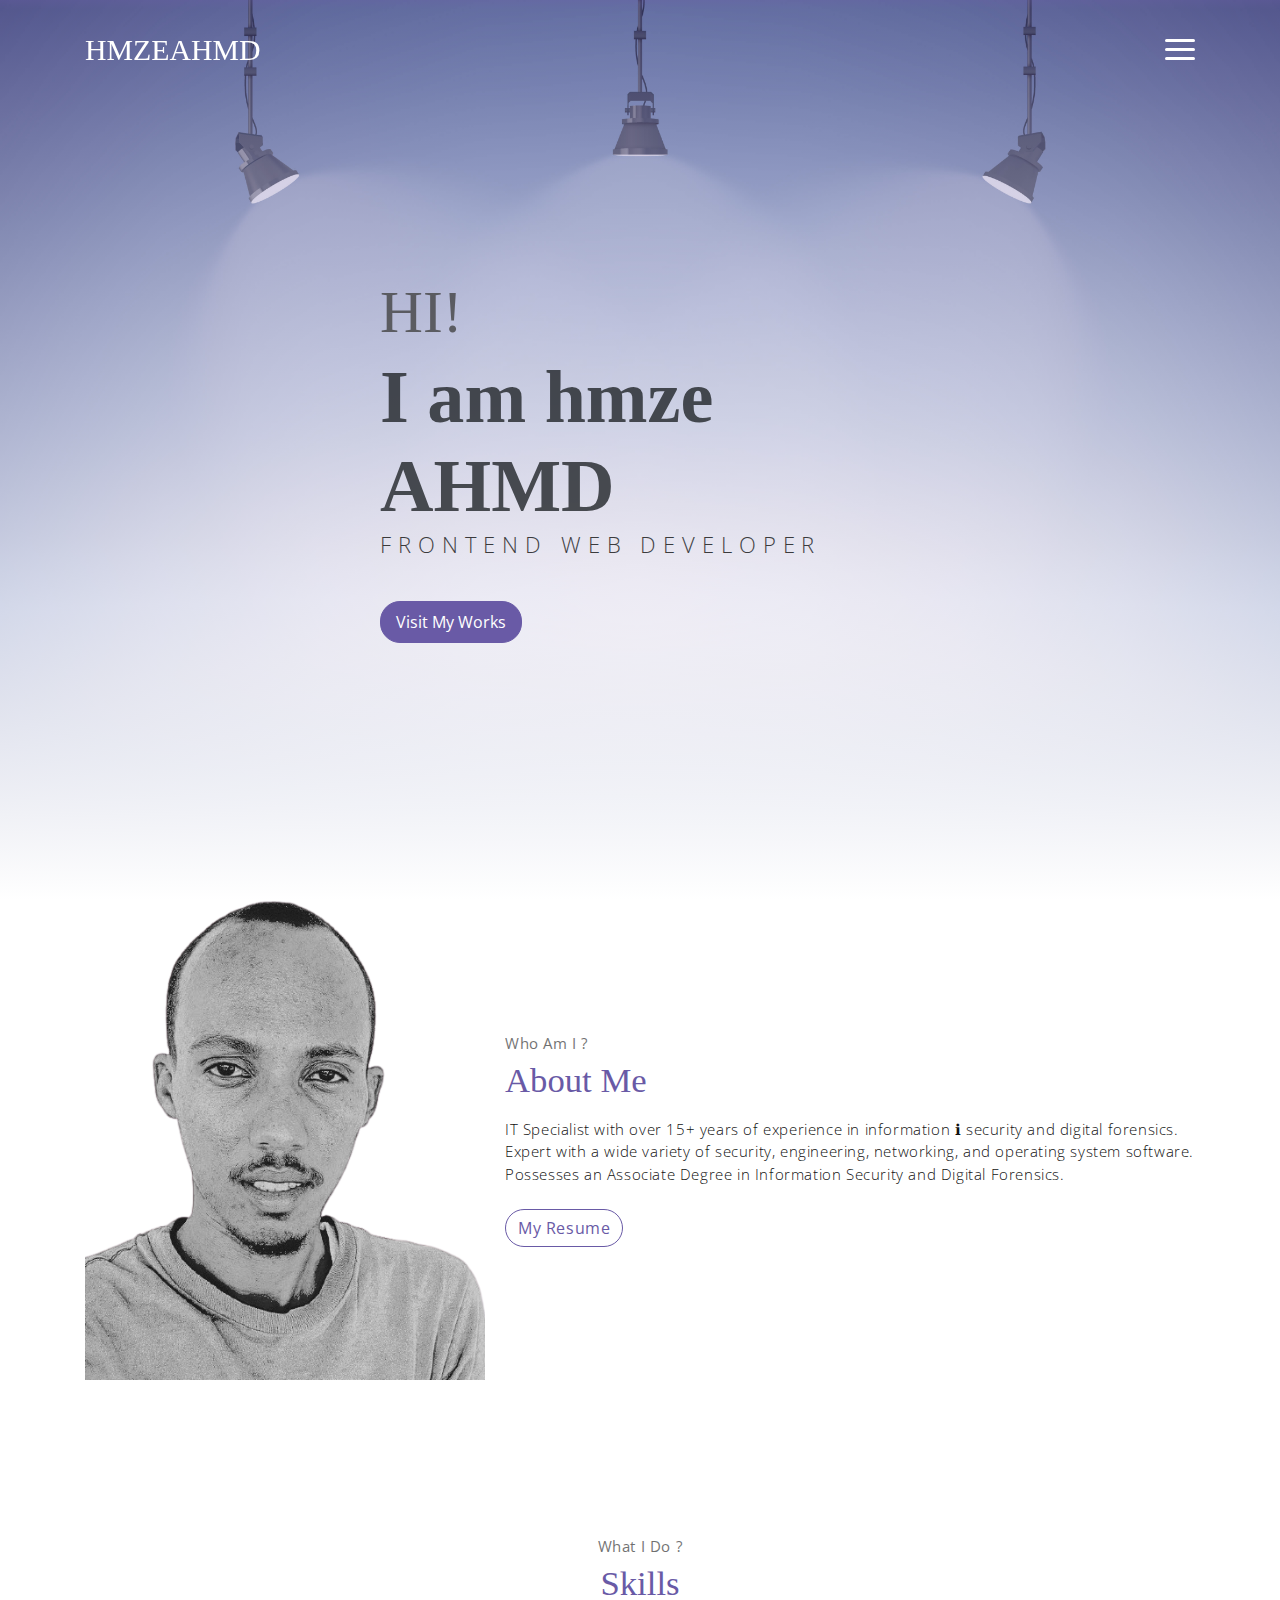
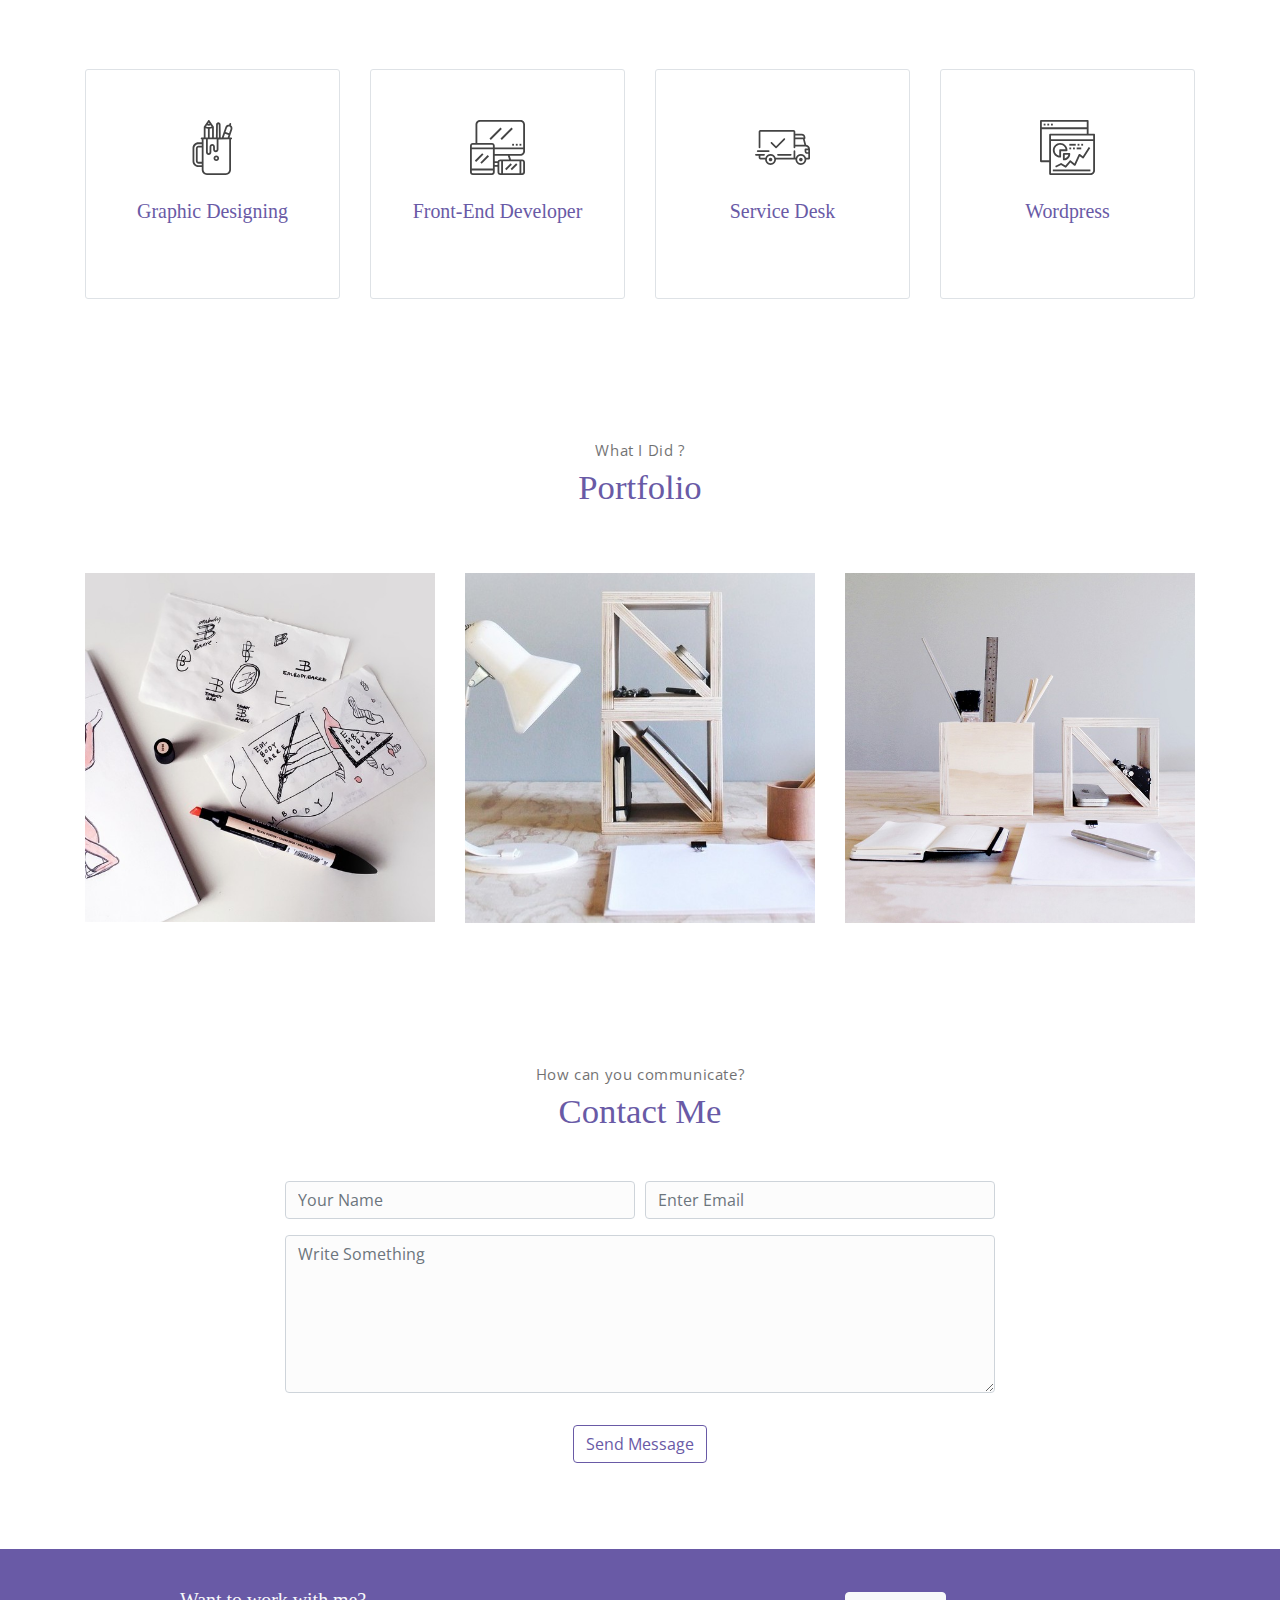
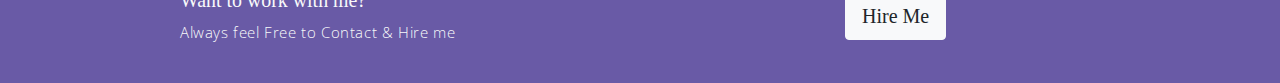
==== index.html @ 0c8bb78c "First Uplooad My Blog" ====
<!DOCTYPE html>
<html lang="en">
<head>
	<meta charset="utf-8">
    <meta name="viewport" content="width=device-width, initial-scale=1, shrink-to-fit=no">
    <meta name="description" content="Start your development with Meyawo landing page.">
    <meta name="author" content="Devcrud">
    <title>hmzeahmd | Landing Page</title>
    <!-- font icons -->
    <link rel="stylesheet" href="assets/vendors/themify-icons/css/themify-icons.css">
    <!-- Bootstrap + Meyawo main styles -->
	<link rel="stylesheet" href="assets/css/meyawo.css">
</head>
<body data-spy="scroll" data-target=".navbar" data-offset="40" id="home">  
   <!-- Page Navbar -->
   <nav class="custom-navbar" data-spy="affix" data-offset-top="20">
    <div class="container">
        <a class="logo" href="#">HMZEAHMD
        </a>         
        <ul class="nav">
            <li class="item">
                <a class="link" href="#home">Home</a>
            </li>
            <li class="item">
                <a class="link" href="#about">About</a>
            </li>
            <li class="item">
                <a class="link" href="#portfolio">Portfolio</a>
            </li>
            <li class="item">
                <a class="link" href="#contact">Contact</a>
            </li>
            <!-- li class="item ml-md-3">
                <a href="#" class="btn btn-primary"></a>
            </li -->
        </ul>
        <a href="javascript:void(0)" id="nav-toggle" class="hamburger hamburger--elastic">
            <div class="hamburger-box">
              <div class="hamburger-inner"></div>
            </div>
        </a>
    </div>          
</nav><!-- End of Page Navbar -->

<!-- page header -->
<header id="home" class="header">
    <div class="overlay"></div>
    <div class="header-content container">
        <h1 class="header-title">
            <span class="up">HI!</span>
            <span class="down">I am hmze AHMD</span>
        </h1>
        <p class="header-subtitle">FRONTEND WEB DEVELOPER</p>            

        <button class="btn btn-primary">Visit My Works</button>
    </div>              
</header><!-- end of page header -->

<!-- about section -->
<section class="section pt-0" id="about">
    <!-- container -->
    <div class="container text-center">
        <!-- about wrapper -->
        <div class="about">
            <div class="about-img-holder">
                <img src="assets/imgs/hmze.png" class="about-img" alt="Download free bootstrap 4 landing page, free boootstrap 4 templates, Download free bootstrap 4.1 landing page, free boootstrap 4.1.1 templates, meyawo Landing page">
            </div>
            <div class="about-caption">
                <p class="section-subtitle">Who Am I ?</p>
                <h2 class="section-title mb-3">About Me</h2>
                <p text-align="center">
                    IT Specialist with over 15+ years of experience in information ℹ security and digital forensics. Expert with a wide variety of security, engineering, networking, and operating system software. Possesses an Associate Degree in Information Security and Digital Forensics. 
                    <br>      
                    <a class="btn-rounded btn btn-outline-primary mt-4" href="https://drive.google.com/file/d/1-2FJT_3uY4XNGzFz_oWWLay8zBXCX4xR/view" download="proposed_file_name">My Resume</a>


                </div>              
        </div><!-- end of about wrapper -->
    </div><!-- end of container -->
</section> <!-- end of about section -->

<!-- service section -->
<section class="section" id="Skills">
    <div class="container text-center">
        <p class="section-subtitle">What I Do ?</p>
        <h6 class="section-title mb-6">Skills</h6>
        <!-- row -->
        <div class="row">
            <div class="col-md-6 col-lg-3">
                <div class="service-card">
                    <div class="body">
                        <img src="assets/imgs/pencil-case.svg" alt="Download free bootstrap 4 landing page, free boootstrap 4 templates, Download free bootstrap 4.1 landing page, free boootstrap 4.1.1 templates, meyawo Landing page" class="icon">
                        <h6 class="title">Graphic Designing</h6>
                        <p class="subtitle">It is our design that we have embellished in the best way to show the community our products.</p>
                    </div>
                </div>
            </div>
            <div class="col-md-6 col-lg-3">
                <div class="service-card">
                    <div class="body">
                        <img src="assets/imgs/responsive.svg" alt="Download free bootstrap 4 landing page, free boootstrap 4 templates, Download free bootstrap 4.1 landing page, free boootstrap 4.1.1 templates, meyawo Landing page" class="icon">
                        <h6 class="title">Front-End Developer</h6>
                        <p class="subtitle">Is responsible for using frontpage of web of internet to code user-side applications, including visual elements.</p>
                    </div>
                </div>
            </div>
            
            <div class="col-md-6 col-lg-3">
                <div class="service-card">
                    <div class="body">
                        <img src="assets/imgs/shipped.svg" alt="Download free bootstrap 4 landing page, free boootstrap 4 templates, Download free bootstrap 4.1 landing page, free boootstrap 4.1.1 templates, meyawo Landing page" class="icon">
                        <h6 class="title">Service Desk</h6>
                        <p class="subtitle">Is responsible for using frontpage of web of internet to code user-side applications, including visual elements.</p>
                     </div>
                </div>
            </div>

            <div class="col-md-6 col-lg-3">
                <div class="service-card">
                    <div class="body">
                        
                        <img src="assets/imgs/analytics.svg" alt="Download free bootstrap 4 landing page, free boootstrap 4 templates, Download free bootstrap 4.1 landing page, free boootstrap 4.1.1 templates, meyawo Landing page" class="icon">
                        <h6 class="title">Wordpress</h6>
                        <p class="subtitle">WordPress is a content management system (CMS) that allows you to host and build websites.</p>
                    </div>
                </div>
            </div>
        </div><!-- end of row -->
    </div>
</section><!-- end of service section -->

<!-- portfolio section -->
<section class="section" id="portfolio">
    <div class="container text-center">
        <p class="section-subtitle">What I Did ?</p>
        <h6 class="section-title mb-6">Portfolio</h6>
        <!-- row -->
        <div class="row">
            <div class="col-md-4">
                <a href="#" class="portfolio-card">
                    <img src="assets/imgs/folio-1.jpg" class="portfolio-card-img" alt="Download free bootstrap 4 landing page, free boootstrap 4 templates, Download free bootstrap 4.1 landing page, free boootstrap 4.1.1 templates, meyawo Landing page">    
                    <span class="portfolio-card-overlay">
                        <span class="portfolio-card-caption">
                            <h4>Mobile development</h5>
                            <p class="font-weight-normal">Category: Web Templates</p>
                        </span>                         
                    </span>                     
                </a>
            </div>
            <div class="col-md-4">
                <a href="#" class="portfolio-card">
                    <img class="portfolio-card-img" src="assets/imgs/folio-2.jpg" class="img-responsive rounded" alt="Download free bootstrap 4 landing page, free boootstrap 4 templates, Download free bootstrap 4.1 landing page, free boootstrap 4.1.1 templates, meyawo Landing page">
                    <span class="portfolio-card-overlay">
                        <span class="portfolio-card-caption">
                            <h4>Web development</h5>
                            <p class="font-weight-normal">Category: Web Templates</p>
                        </span>                         
                    </span>                         
                </a>
            </div>
            <div class="col-md-4">
                <a href="#" class="portfolio-card">
                    <img class="portfolio-card-img" src="assets/imgs/folio-3.jpg" class="img-responsive rounded" alt="Download free bootstrap 4 landing page, free boootstrap 4 templates, Download free bootstrap 4.1 landing page, free boootstrap 4.1.1 templates, meyawo Landing page">    
                    <span class="portfolio-card-overlay">
                        <span class="portfolio-card-caption">
                            <h4>Enterprise Solution</h5>
                            <p class="font-weight-normal">Category: Web Templates</p>
                        </span>                         
                    </span>                     
                </a>
            </div>
        </div><!-- end of row -->
        
    </div><!-- end of container -->
    
</section> 

<!-- end of portfolio section -->



<!-- testimonial section 
<section class="section" id="testmonial">
    <div class="container text-center">
        <p class="section-subtitle">What Think Client About Me ?</p>
        <h6 class="section-title mb-6">Testmonial</h6>

            row 
        <div class="row">
            <div class="col-md-6">
                <div class="testimonial-card">
                    <div class="testimonial-card-img-holder">
                        <img src="assets/imgs/avatar2.jpg" class="testimonial-card-img" alt="Download free bootstrap 4 landing page, free boootstrap 4 templates, Download free bootstrap 4.1 landing page, free boootstrap 4.1.1 templates, meyawo Landing page">                           
                    </div>
                    <div class="testimonial-card-body">
                        <p class="testimonial-card-subtitle"></p>
                        <h6 class="testimonial-card-title">Moustaphe A. Hjidhe</h6>
                    </div>
                </div>
            </div>
            <div class="col-md-6">
                <div class="testimonial-card">
                    <div class="testimonial-card-img-holder">
                        <img src="assets/imgs/avatar3.jpg" class="testimonial-card-img" alt="Download free bootstrap 4 landing page, free boootstrap 4 templates, Download free bootstrap 4.1 landing page, free boootstrap 4.1.1 templates, meyawo Landing page">                        
                    </div>
                    <div class="testimonial-card-body">
                        <p class="testimonial-card-subtitle"></p>
                        <h6 class="testimonial-card-title">Visitor User</h6>
                    </div>
                </div>
            </div>
        </div>
    </div>      end of container -->


    
</section> <!-- end of testimonial section -->

<!-- blog section 
<section class="section" id="blog">
         container 
    <div class="container text-center">
        <p class="section-subtitle">Recent Posts?</p>
        <h6 class="section-title mb-6">Blog</h6>
            blog-wrapper 
        <div class="blog-card">
            <div class="blog-card-header">
                <img src="assets/imgs/img-1.jpg" class="blog-card-img" alt="Download free bootstrap 4 landing page, free boootstrap 4 templates, Download free bootstrap 4.1 landing page, free boootstrap 4.1.1 templates, meyawo Landing page">
            </div>
            <div class="blog-card-body">
                <h5 class="blog-card-title">Consectetur adipisicing elit</h6>

                <p class="blog-card-caption">
                    <a href="#">By: Admin</a>
                    <a href="#"><i class="ti-heart text-danger"></i> 234</a>
                    <a href="#"><i class="ti-comment"></i> 123</a>
                </p>
                <p>Lorem ipsum dolor sit amet, consectetur adipisicing elit. Amet nesciunt qui sit velit delectus voluptates, repellat ipsum culpa id deleniti. Rerum debitis facilis accusantium neque numquam mollitia modi quasi distinctio.</p>

                <p><b>Necessitatibus nihil impedit! Ex nisi eveniet, dolor aliquid consequuntur repudiandae.</b></p>
                <p>Magnam in repellat enim harum omnis aperiam! Explicabo illo, commodi, dolor blanditiis cupiditate harum nisi vero accusamus laudantium voluptatibus dolores quae obcaecati.</p>

                <a href="#" class="blog-card-link">Read more <i class="ti-angle-double-right"></i></a>
            </div>
        </div>
        
        end of blog wrapper -->

        <!-- blog-wrapper
        <div class="blog-card">
            <div class="blog-card-header">
                <img src="assets/imgs/img-2.jpg" class="blog-card-img" alt="Download free bootstrap 4 landing page, free boootstrap 4 templates, Download free bootstrap 4.1 landing page, free boootstrap 4.1.1 templates, meyawo Landing page">
            </div>
            <div class="blog-card-body">
                <h5 class="blog-card-title">Explicabo illo</h6>

                <p class="blog-card-caption">
                    <a href="#">By: Admin</a>
                    <a href="#"><i class="ti-heart text-danger"></i> 456</a>
                    <a href="#"><i class="ti-comment"></i> 264</a>
                </p>
                
                <p>Lorem ipsum dolor sit amet, consectetur adipisicing elit. Impedit excepturi laborum enim, vitae ipsam atque eum, ad iusto consequuntur voluptas, esse doloribus. Perferendis porro quisquam vitae exercitationem aliquid, minus eos laborum repudiandae, cumque debitis iusto omnis praesentium? Laborum placeat sit adipisci illum tempore maxime, esse qui quae? Molestias excepturi corporis similique doloribus. Esse vitae earum architecto nulla non dolores illum at perspiciatis quod, et deleniti cupiditate reiciendis harum facere, delectus eum commodi soluta distinctio sit repudiandae possimus sunt. Ipsum, rem.</p>

                <a href="#" class="blog-card-link">Read more <i class="ti-angle-double-right"></i></a>
            </div>
        </div> 
        
        end of blog wrapper -->

    </div>  <!-- end of container -->
</section>  <!-- end of blog section -->

<!-- contact section -->
<section class="section" id="contact">
    <div class="container text-center">
        <p class="section-subtitle">How can you communicate?</p>
        <h6 class="section-title mb-5">Contact Me</h6>
        <!-- contact form -->
        <form action="" class="contact-form col-md-10 col-lg-8 m-auto">
            <div class="form-row">
                <div class="form-group col-sm-6">
                    <input type="text" size="50" class="form-control" placeholder="Your Name" required>                 
                </div>
                <div class="form-group col-sm-6">
                    <input type="email" class="form-control" placeholder="Enter Email"requried>                 
                </div>
                <div class="form-group col-sm-12">
                    <textarea name="comment" id="comment" rows="6"   class="form-control" placeholder="Write Something"></textarea>
                </div>
                <div class="form-group col-sm-12 mt-3">
                    <input type="submit" value="Send Message" class="btn btn-outline-primary rounded">                  
                </div>
            </div>  
        </form><!-- end of contact form -->
    </div>  <!-- end of container -->
</section>  <!-- end of contact section -->

<!-- section -->
<section class="section-sm bg-primary">
    <!-- container -->
    <div class="container text-center text-sm-left">
        <!-- row -->
        <div class="row align-items-center">
            <div class="col-sm offset-md-1 mb-4 mb-md-0">
                <h6 class="title text-light">Want to work with me?</h6>
                <p class="m-0 text-light">Always feel Free to Contact & Hire me</p>
            </div>
            <div class="col-sm offset-sm-2 offset-md-3">
                <button class="btn btn-lg my-font btn-light rounded">Hire Me</button>
            </div>
        </div> <!-- end of row -->
    </div> <!-- end of container -->
</section> <!-- end of section -->

<!-- footer 
<div class="container">
    <footer class="footer">       
        <p class="mb-0">Copyright <script>document.write(new Date().getFullYear())</script> &copy; <a href="http://www.devcrud.com">CodeAche</a></p>
        <div class="social-links text-right m-auto ml-sm-auto">
            <a href="javascript:void(0)" class="link"><i class="ti-facebook"></i></a>
            <a href="javascript:void(0)" class="link"><i class="ti-twitter-alt"></i></a>
            <a href="javascript:void(0)" class="link"><i class="ti-google"></i></a>
            <a href="javascript:void(0)" class="link"><i class="ti-pinterest-alt"></i></a>
            <a href="javascript:void(0)" class="link"><i class="ti-instagram"></i></a>
            <a href="javascript:void(0)" class="link"><i class="ti-rss"></i></a>
        </div>
    </footer>
</div>
         end of page footer -->

<!-- core  -->
<script src="assets/vendors/jquery/jquery-3.4.1.js"></script>
<script src="assets/vendors/bootstrap/bootstrap.bundle.js"></script>

<!-- bootstrap 3 affix -->
<script src="assets/vendors/bootstrap/bootstrap.affix.js"></script>

<!-- Meyawo js -->
<script src="assets/js/meyawo.js"></script>

</body>
</html>
---- assets/vendors/themify-icons/css/themify-icons.css ----
@font-face {
	font-family: 'themify';
	src:url("../fonts/themify.eot?-fvbane");
	src:url("../fonts/themify.eot?#iefix-fvbane") format("embedded-opentype"),
		url("../fonts/themify.woff?-fvbane") format("woff"),
		url("../fonts/themify.ttf?-fvbane") format("truetype"),
		url("../fonts/themify.svg?-fvbane#themify") format("svg");
	font-weight: normal;
	font-style: normal;
}

[class^="ti-"], [class*=" ti-"] {
	font-family: 'themify';
	speak: none;
	font-style: normal;
	font-weight: normal;
	font-variant: normal;
	text-transform: none;
	line-height: 1;

	/* Better Font Rendering =========== */
	-webkit-font-smoothing: antialiased;
	-moz-osx-font-smoothing: grayscale;
}

.ti-wand:before {
	content: "\e600";
}
.ti-volume:before {
	content: "\e601";
}
.ti-user:before {
	content: "\e602";
}
.ti-unlock:before {
	content: "\e603";
}
.ti-unlink:before {
	content: "\e604";
}
.ti-trash:before {
	content: "\e605";
}
.ti-thought:before {
	content: "\e606";
}
.ti-target:before {
	content: "\e607";
}
.ti-tag:before {
	content: "\e608";
}
.ti-tablet:before {
	content: "\e609";
}
.ti-star:before {
	content: "\e60a";
}
.ti-spray:before {
	content: "\e60b";
}
.ti-signal:before {
	content: "\e60c";
}
.ti-shopping-cart:before {
	content: "\e60d";
}
.ti-shopping-cart-full:before {
	content: "\e60e";
}
.ti-settings:before {
	content: "\e60f";
}
.ti-search:before {
	content: "\e610";
}
.ti-zoom-in:before {
	content: "\e611";
}
.ti-zoom-out:before {
	content: "\e612";
}
.ti-cut:before {
	content: "\e613";
}
.ti-ruler:before {
	content: "\e614";
}
.ti-ruler-pencil:before {
	content: "\e615";
}
.ti-ruler-alt:before {
	content: "\e616";
}
.ti-bookmark:before {
	content: "\e617";
}
.ti-bookmark-alt:before {
	content: "\e618";
}
.ti-reload:before {
	content: "\e619";
}
.ti-plus:before {
	content: "\e61a";
}
.ti-pin:before {
	content: "\e61b";
}
.ti-pencil:before {
	content: "\e61c";
}
.ti-pencil-alt:before {
	content: "\e61d";
}
.ti-paint-roller:before {
	content: "\e61e";
}
.ti-paint-bucket:before {
	content: "\e61f";
}
.ti-na:before {
	content: "\e620";
}
.ti-mobile:before {
	content: "\e621";
}
.ti-minus:before {
	content: "\e622";
}
.ti-medall:before {
	content: "\e623";
}
.ti-medall-alt:before {
	content: "\e624";
}
.ti-marker:before {
	content: "\e625";
}
.ti-marker-alt:before {
	content: "\e626";
}
.ti-arrow-up:before {
	content: "\e627";
}
.ti-arrow-right:before {
	content: "\e628";
}
.ti-arrow-left:before {
	content: "\e629";
}
.ti-arrow-down:before {
	content: "\e62a";
}
.ti-lock:before {
	content: "\e62b";
}
.ti-location-arrow:before {
	content: "\e62c";
}
.ti-link:before {
	content: "\e62d";
}
.ti-layout:before {
	content: "\e62e";
}
.ti-layers:before {
	content: "\e62f";
}
.ti-layers-alt:before {
	content: "\e630";
}
.ti-key:before {
	content: "\e631";
}
.ti-import:before {
	content: "\e632";
}
.ti-image:before {
	content: "\e633";
}
.ti-heart:before {
	content: "\e634";
}
.ti-heart-broken:before {
	content: "\e635";
}
.ti-hand-stop:before {
	content: "\e636";
}
.ti-hand-open:before {
	content: "\e637";
}
.ti-hand-drag:before {
	content: "\e638";
}
.ti-folder:before {
	content: "\e639";
}
.ti-flag:before {
	content: "\e63a";
}
.ti-flag-alt:before {
	content: "\e63b";
}
.ti-flag-alt-2:before {
	content: "\e63c";
}
.ti-eye:before {
	content: "\e63d";
}
.ti-export:before {
	content: "\e63e";
}
.ti-exchange-vertical:before {
	content: "\e63f";
}
.ti-desktop:before {
	content: "\e640";
}
.ti-cup:before {
	content: "\e641";
}
.ti-crown:before {
	content: "\e642";
}
.ti-comments:before {
	content: "\e643";
}
.ti-comment:before {
	content: "\e644";
}
.ti-comment-alt:before {
	content: "\e645";
}
.ti-close:before {
	content: "\e646";
}
.ti-clip:before {
	content: "\e647";
}
.ti-angle-up:before {
	content: "\e648";
}
.ti-angle-right:before {
	content: "\e649";
}
.ti-angle-left:before {
	content: "\e64a";
}
.ti-angle-down:before {
	content: "\e64b";
}
.ti-check:before {
	content: "\e64c";
}
.ti-check-box:before {
	content: "\e64d";
}
.ti-camera:before {
	content: "\e64e";
}
.ti-announcement:before {
	content: "\e64f";
}
.ti-brush:before {
	content: "\e650";
}
.ti-briefcase:before {
	content: "\e651";
}
.ti-bolt:before {
	content: "\e652";
}
.ti-bolt-alt:before {
	content: "\e653";
}
.ti-blackboard:before {
	content: "\e654";
}
.ti-bag:before {
	content: "\e655";
}
.ti-move:before {
	content: "\e656";
}
.ti-arrows-vertical:before {
	content: "\e657";
}
.ti-arrows-horizontal:before {
	content: "\e658";
}
.ti-fullscreen:before {
	content: "\e659";
}
.ti-arrow-top-right:before {
	content: "\e65a";
}
.ti-arrow-top-left:before {
	content: "\e65b";
}
.ti-arrow-circle-up:before {
	content: "\e65c";
}
.ti-arrow-circle-right:before {
	content: "\e65d";
}
.ti-arrow-circle-left:before {
	content: "\e65e";
}
.ti-arrow-circle-down:before {
	content: "\e65f";
}
.ti-angle-double-up:before {
	content: "\e660";
}
.ti-angle-double-right:before {
	content: "\e661";
}
.ti-angle-double-left:before {
	content: "\e662";
}
.ti-angle-double-down:before {
	content: "\e663";
}
.ti-zip:before {
	content: "\e664";
}
.ti-world:before {
	content: "\e665";
}
.ti-wheelchair:before {
	content: "\e666";
}
.ti-view-list:before {
	content: "\e667";
}
.ti-view-list-alt:before {
	content: "\e668";
}
.ti-view-grid:before {
	content: "\e669";
}
.ti-uppercase:before {
	content: "\e66a";
}
.ti-upload:before {
	content: "\e66b";
}
.ti-underline:before {
	content: "\e66c";
}
.ti-truck:before {
	content: "\e66d";
}
.ti-timer:before {
	content: "\e66e";
}
.ti-ticket:before {
	content: "\e66f";
}
.ti-thumb-up:before {
	content: "\e670";
}
.ti-thumb-down:before {
	content: "\e671";
}
.ti-text:before {
	content: "\e672";
}
.ti-stats-up:before {
	content: "\e673";
}
.ti-stats-down:before {
	content: "\e674";
}
.ti-split-v:before {
	content: "\e675";
}
.ti-split-h:before {
	content: "\e676";
}
.ti-smallcap:before {
	content: "\e677";
}
.ti-shine:before {
	content: "\e678";
}
.ti-shift-right:before {
	content: "\e679";
}
.ti-shift-left:before {
	content: "\e67a";
}
.ti-shield:before {
	content: "\e67b";
}
.ti-notepad:before {
	content: "\e67c";
}
.ti-server:before {
	content: "\e67d";
}
.ti-quote-right:before {
	content: "\e67e";
}
.ti-quote-left:before {
	content: "\e67f";
}
.ti-pulse:before {
	content: "\e680";
}
.ti-printer:before {
	content: "\e681";
}
.ti-power-off:before {
	content: "\e682";
}
.ti-plug:before {
	content: "\e683";
}
.ti-pie-chart:before {
	content: "\e684";
}
.ti-paragraph:before {
	content: "\e685";
}
.ti-panel:before {
	content: "\e686";
}
.ti-package:before {
	content: "\e687";
}
.ti-music:before {
	content: "\e688";
}
.ti-music-alt:before {
	content: "\e689";
}
.ti-mouse:before {
	content: "\e68a";
}
.ti-mouse-alt:before {
	content: "\e68b";
}
.ti-money:before {
	content: "\e68c";
}
.ti-microphone:before {
	content: "\e68d";
}
.ti-menu:before {
	content: "\e68e";
}
.ti-menu-alt:before {
	content: "\e68f";
}
.ti-map:before {
	content: "\e690";
}
.ti-map-alt:before {
	content: "\e691";
}
.ti-loop:before {
	content: "\e692";
}
.ti-location-pin:before {
	content: "\e693";
}
.ti-list:before {
	content: "\e694";
}
.ti-light-bulb:before {
	content: "\e695";
}
.ti-Italic:before {
	content: "\e696";
}
.ti-info:before {
	content: "\e697";
}
.ti-infinite:before {
	content: "\e698";
}
.ti-id-badge:before {
	content: "\e699";
}
.ti-hummer:before {
	content: "\e69a";
}
.ti-home:before {
	content: "\e69b";
}
.ti-help:before {
	content: "\e69c";
}
.ti-headphone:before {
	content: "\e69d";
}
.ti-harddrives:before {
	content: "\e69e";
}
.ti-harddrive:before {
	content: "\e69f";
}
.ti-gift:before {
	content: "\e6a0";
}
.ti-game:before {
	content: "\e6a1";
}
.ti-filter:before {
	content: "\e6a2";
}
.ti-files:before {
	content: "\e6a3";
}
.ti-file:before {
	content: "\e6a4";
}
.ti-eraser:before {
	content: "\e6a5";
}
.ti-envelope:before {
	content: "\e6a6";
}
.ti-download:before {
	content: "\e6a7";
}
.ti-direction:before {
	content: "\e6a8";
}
.ti-direction-alt:before {
	content: "\e6a9";
}
.ti-dashboard:before {
	content: "\e6aa";
}
.ti-control-stop:before {
	content: "\e6ab";
}
.ti-control-shuffle:before {
	content: "\e6ac";
}
.ti-control-play:before {
	content: "\e6ad";
}
.ti-control-pause:before {
	content: "\e6ae";
}
.ti-control-forward:before {
	content: "\e6af";
}
.ti-control-backward:before {
	content: "\e6b0";
}
.ti-cloud:before {
	content: "\e6b1";
}
.ti-cloud-up:before {
	content: "\e6b2";
}
.ti-cloud-down:before {
	content: "\e6b3";
}
.ti-clipboard:before {
	content: "\e6b4";
}
.ti-car:before {
	content: "\e6b5";
}
.ti-calendar:before {
	content: "\e6b6";
}
.ti-book:before {
	content: "\e6b7";
}
.ti-bell:before {
	content: "\e6b8";
}
.ti-basketball:before {
	content: "\e6b9";
}
.ti-bar-chart:before {
	content: "\e6ba";
}
.ti-bar-chart-alt:before {
	content: "\e6bb";
}
.ti-back-right:before {
	content: "\e6bc";
}
.ti-back-left:before {
	content: "\e6bd";
}
.ti-arrows-corner:before {
	content: "\e6be";
}
.ti-archive:before {
	content: "\e6bf";
}
.ti-anchor:before {
	content: "\e6c0";
}
.ti-align-right:before {
	content: "\e6c1";
}
.ti-align-left:before {
	content: "\e6c2";
}
.ti-align-justify:before {
	content: "\e6c3";
}
.ti-align-center:before {
	content: "\e6c4";
}
.ti-alert:before {
	content: "\e6c5";
}
.ti-alarm-clock:before {
	content: "\e6c6";
}
.ti-agenda:before {
	content: "\e6c7";
}
.ti-write:before {
	content: "\e6c8";
}
.ti-window:before {
	content: "\e6c9";
}
.ti-widgetized:before {
	content: "\e6ca";
}
.ti-widget:before {
	content: "\e6cb";
}
.ti-widget-alt:before {
	content: "\e6cc";
}
.ti-wallet:before {
	content: "\e6cd";
}
.ti-video-clapper:before {
	content: "\e6ce";
}
.ti-video-camera:before {
	content: "\e6cf";
}
.ti-vector:before {
	content: "\e6d0";
}
.ti-themify-logo:before {
	content: "\e6d1";
}
.ti-themify-favicon:before {
	content: "\e6d2";
}
.ti-themify-favicon-alt:before {
	content: "\e6d3";
}
.ti-support:before {
	content: "\e6d4";
}
.ti-stamp:before {
	content: "\e6d5";
}
.ti-split-v-alt:before {
	content: "\e6d6";
}
.ti-slice:before {
	content: "\e6d7";
}
.ti-shortcode:before {
	content: "\e6d8";
}
.ti-shift-right-alt:before {
	content: "\e6d9";
}
.ti-shift-left-alt:before {
	content: "\e6da";
}
.ti-ruler-alt-2:before {
	content: "\e6db";
}
.ti-receipt:before {
	content: "\e6dc";
}
.ti-pin2:before {
	content: "\e6dd";
}
.ti-pin-alt:before {
	content: "\e6de";
}
.ti-pencil-alt2:before {
	content: "\e6df";
}
.ti-palette:before {
	content: "\e6e0";
}
.ti-more:before {
	content: "\e6e1";
}
.ti-more-alt:before {
	content: "\e6e2";
}
.ti-microphone-alt:before {
	content: "\e6e3";
}
.ti-magnet:before {
	content: "\e6e4";
}
.ti-line-double:before {
	content: "\e6e5";
}
.ti-line-dotted:before {
	content: "\e6e6";
}
.ti-line-dashed:before {
	content: "\e6e7";
}
.ti-layout-width-full:before {
	content: "\e6e8";
}
.ti-layout-width-default:before {
	content: "\e6e9";
}
.ti-layout-width-default-alt:before {
	content: "\e6ea";
}
.ti-layout-tab:before {
	content: "\e6eb";
}
.ti-layout-tab-window:before {
	content: "\e6ec";
}
.ti-layout-tab-v:before {
	content: "\e6ed";
}
.ti-layout-tab-min:before {
	content: "\e6ee";
}
.ti-layout-slider:before {
	content: "\e6ef";
}
.ti-layout-slider-alt:before {
	content: "\e6f0";
}
.ti-layout-sidebar-right:before {
	content: "\e6f1";
}
.ti-layout-sidebar-none:before {
	content: "\e6f2";
}
.ti-layout-sidebar-left:before {
	content: "\e6f3";
}
.ti-layout-placeholder:before {
	content: "\e6f4";
}
.ti-layout-menu:before {
	content: "\e6f5";
}
.ti-layout-menu-v:before {
	content: "\e6f6";
}
.ti-layout-menu-separated:before {
	content: "\e6f7";
}
.ti-layout-menu-full:before {
	content: "\e6f8";
}
.ti-layout-media-right-alt:before {
	content: "\e6f9";
}
.ti-layout-media-right:before {
	content: "\e6fa";
}
.ti-layout-media-overlay:before {
	content: "\e6fb";
}
.ti-layout-media-overlay-alt:before {
	content: "\e6fc";
}
.ti-layout-media-overlay-alt-2:before {
	content: "\e6fd";
}
.ti-layout-media-left-alt:before {
	content: "\e6fe";
}
.ti-layout-media-left:before {
	content: "\e6ff";
}
.ti-layout-media-center-alt:before {
	content: "\e700";
}
.ti-layout-media-center:before {
	content: "\e701";
}
.ti-layout-list-thumb:before {
	content: "\e702";
}
.ti-layout-list-thumb-alt:before {
	content: "\e703";
}
.ti-layout-list-post:before {
	content: "\e704";
}
.ti-layout-list-large-image:before {
	content: "\e705";
}
.ti-layout-line-solid:before {
	content: "\e706";
}
.ti-layout-grid4:before {
	content: "\e707";
}
.ti-layout-grid3:before {
	content: "\e708";
}
.ti-layout-grid2:before {
	content: "\e709";
}
.ti-layout-grid2-thumb:before {
	content: "\e70a";
}
.ti-layout-cta-right:before {
	content: "\e70b";
}
.ti-layout-cta-left:before {
	content: "\e70c";
}
.ti-layout-cta-center:before {
	content: "\e70d";
}
.ti-layout-cta-btn-right:before {
	content: "\e70e";
}
.ti-layout-cta-btn-left:before {
	content: "\e70f";
}
.ti-layout-column4:before {
	content: "\e710";
}
.ti-layout-column3:before {
	content: "\e711";
}
.ti-layout-column2:before {
	content: "\e712";
}
.ti-layout-accordion-separated:before {
	content: "\e713";
}
.ti-layout-accordion-merged:before {
	content: "\e714";
}
.ti-layout-accordion-list:before {
	content: "\e715";
}
.ti-ink-pen:before {
	content: "\e716";
}
.ti-info-alt:before {
	content: "\e717";
}
.ti-help-alt:before {
	content: "\e718";
}
.ti-headphone-alt:before {
	content: "\e719";
}
.ti-hand-point-up:before {
	content: "\e71a";
}
.ti-hand-point-right:before {
	content: "\e71b";
}
.ti-hand-point-left:before {
	content: "\e71c";
}
.ti-hand-point-down:before {
	content: "\e71d";
}
.ti-gallery:before {
	content: "\e71e";
}
.ti-face-smile:before {
	content: "\e71f";
}
.ti-face-sad:before {
	content: "\e720";
}
.ti-credit-card:before {
	content: "\e721";
}
.ti-control-skip-forward:before {
	content: "\e722";
}
.ti-control-skip-backward:before {
	content: "\e723";
}
.ti-control-record:before {
	content: "\e724";
}
.ti-control-eject:before {
	content: "\e725";
}
.ti-comments-smiley:before {
	content: "\e726";
}
.ti-brush-alt:before {
	content: "\e727";
}
.ti-youtube:before {
	content: "\e728";
}
.ti-vimeo:before {
	content: "\e729";
}
.ti-twitter:before {
	content: "\e72a";
}
.ti-time:before {
	content: "\e72b";
}
.ti-tumblr:before {
	content: "\e72c";
}
.ti-skype:before {
	content: "\e72d";
}
.ti-share:before {
	content: "\e72e";
}
.ti-share-alt:before {
	content: "\e72f";
}
.ti-rocket:before {
	content: "\e730";
}
.ti-pinterest:before {
	content: "\e731";
}
.ti-new-window:before {
	content: "\e732";
}
.ti-microsoft:before {
	content: "\e733";
}
.ti-list-ol:before {
	content: "\e734";
}
.ti-linkedin:before {
	content: "\e735";
}
.ti-layout-sidebar-2:before {
	content: "\e736";
}
.ti-layout-grid4-alt:before {
	content: "\e737";
}
.ti-layout-grid3-alt:before {
	content: "\e738";
}
.ti-layout-grid2-alt:before {
	content: "\e739";
}
.ti-layout-column4-alt:before {
	content: "\e73a";
}
.ti-layout-column3-alt:before {
	content: "\e73b";
}
.ti-layout-column2-alt:before {
	content: "\e73c";
}
.ti-instagram:before {
	content: "\e73d";
}
.ti-google:before {
	content: "\e73e";
}
.ti-github:before {
	content: "\e73f";
}
.ti-flickr:before {
	content: "\e740";
}
.ti-facebook:before {
	content: "\e741";
}
.ti-dropbox:before {
	content: "\e742";
}
.ti-dribbble:before {
	content: "\e743";
}
.ti-apple:before {
	content: "\e744";
}
.ti-android:before {
	content: "\e745";
}
.ti-save:before {
	content: "\e746";
}
.ti-save-alt:before {
	content: "\e747";
}
.ti-yahoo:before {
	content: "\e748";
}
.ti-wordpress:before {
	content: "\e749";
}
.ti-vimeo-alt:before {
	content: "\e74a";
}
.ti-twitter-alt:before {
	content: "\e74b";
}
.ti-tumblr-alt:before {
	content: "\e74c";
}
.ti-trello:before {
	content: "\e74d";
}
.ti-stack-overflow:before {
	content: "\e74e";
}
.ti-soundcloud:before {
	content: "\e74f";
}
.ti-sharethis:before {
	content: "\e750";
}
.ti-sharethis-alt:before {
	content: "\e751";
}
.ti-reddit:before {
	content: "\e752";
}
.ti-pinterest-alt:before {
	content: "\e753";
}
.ti-microsoft-alt:before {
	content: "\e754";
}
.ti-linux:before {
	content: "\e755";
}
.ti-jsfiddle:before {
	content: "\e756";
}
.ti-joomla:before {
	content: "\e757";
}
.ti-html5:before {
	content: "\e758";
}
.ti-flickr-alt:before {
	content: "\e759";
}
.ti-email:before {
	content: "\e75a";
}
.ti-drupal:before {
	content: "\e75b";
}
.ti-dropbox-alt:before {
	content: "\e75c";
}
.ti-css3:before {
	content: "\e75d";
}
.ti-rss:before {
	content: "\e75e";
}
.ti-rss-alt:before {
	content: "\e75f";
}
---- assets/css/meyawo.css ----
@charset "UTF-8";
/*!
=========================================================
* Meyawo Landing page
=========================================================

* Copyright: 2019 DevCRUD (https://devcrud.com)
* Licensed: (https://devcrud.com/licenses)
* Coded by www.devcrud.com

=========================================================

* The above copyright notice and this permission notice shall be included in all copies or substantial portions of the Software.
*/
@import url("https://fonts.googleapis.com/css?family=Baloo+Paaji|Open+Sans:300,300i,400,400i,600,600i,700,700i");
:root {
  --blue: #1e549f;
  --indigo: #695aa6;
  --purple: #6f42c1;
  --pink: #e83e8c;
  --red: #ec185d;
  --orange: #ff6d02;
  --yellow: #ffc107;
  --green: #1bb74f;
  --teal: #20c997;
  --cyan: #17a2b8;
  --white: #fff;
  --gray: #6c757d;
  --gray-dark: #393e46;
  --primary: #695aa6;
  --secondary: #393e46;
  --success: #1bb74f;
  --info: #17a2b8;
  --warning: #ff6d02;
  --danger: #ec185d;
  --light: #f8f9fa;
  --dark: #212529;
  --breakpoint-xs: 0;
  --breakpoint-sm: 576px;
  --breakpoint-md: 768px;
  --breakpoint-lg: 992px;
  --breakpoint-xl: 1200px;
  --font-family-sans-serif: "Open Sans", sans-serif;
  --font-family-monospace: SFMono-Regular, Menlo, Monaco, Consolas, "Liberation Mono", "Courier New", monospace;
}

*,
*::before,
*::after {
  box-sizing: border-box;
}

html {
  font-family: sans-serif;
  line-height: 1.15;
  -webkit-text-size-adjust: 100%;
  -webkit-tap-highlight-color: rgba(0, 0, 0, 0);
}

article, aside, figcaption, figure, footer, header, hgroup, main, nav, section {
  display: block;
}

body {
  margin: 0;
  font-family: "Open Sans", sans-serif;
  font-size: 1rem;
  font-weight: 400;
  line-height: 1.5;
  color: #212529;
  text-align: left;
  background-color: #fff;
}

[tabindex="-1"]:focus {
  outline: 0 !important;
}

hr {
  box-sizing: content-box;
  height: 0;
  overflow: visible;
}

h1, h2, h3, h4, h5, h6 {
  margin-top: 0;
  margin-bottom: 0.5rem;
}

p {
  margin-top: 0;
  margin-bottom: 1rem;
}

abbr[title],
abbr[data-original-title] {
  text-decoration: underline;
  -webkit-text-decoration: underline dotted;
          text-decoration: underline dotted;
  cursor: help;
  border-bottom: 0;
  -webkit-text-decoration-skip-ink: none;
          text-decoration-skip-ink: none;
}

address {
  margin-bottom: 1rem;
  font-style: normal;
  line-height: inherit;
}

ol,
ul,
dl {
  margin-top: 0;
  margin-bottom: 1rem;
}

ol ol,
ul ul,
ol ul,
ul ol {
  margin-bottom: 0;
}

dt {
  font-weight: 700;
}

dd {
  margin-bottom: .5rem;
  margin-left: 0;
}

blockquote {
  margin: 0 0 1rem;
}

b,
strong {
  font-weight: bolder;
}

small {
  font-size: 80%;
}

sub,
sup {
  position: relative;
  font-size: 75%;
  line-height: 0;
  vertical-align: baseline;
}

sub {
  bottom: -.25em;
}

sup {
  top: -.5em;
}

a {
  color: #695aa6;
  text-decoration: none;
  background-color: transparent;
}

a:hover {
  color: #493f75;
  text-decoration: none;
}

a:not([href]):not([tabindex]) {
  color: inherit;
  text-decoration: none;
}

a:not([href]):not([tabindex]):hover, a:not([href]):not([tabindex]):focus {
  color: inherit;
  text-decoration: none;
}

a:not([href]):not([tabindex]):focus {
  outline: 0;
}

pre,
code,
kbd,
samp {
  font-family: SFMono-Regular, Menlo, Monaco, Consolas, "Liberation Mono", "Courier New", monospace;
  font-size: 1em;
}

pre {
  margin-top: 0;
  margin-bottom: 1rem;
  overflow: auto;
}

figure {
  margin: 0 0 1rem;
}

img {
  vertical-align: middle;
  border-style: none;
}

svg {
  overflow: hidden;
  vertical-align: middle;
}

table {
  border-collapse: collapse;
}

caption {
  padding-top: 0.75rem;
  padding-bottom: 0.75rem;
  color: #6c757d;
  text-align: left;
  caption-side: bottom;
}

th {
  text-align: inherit;
}

label {
  display: inline-block;
  margin-bottom: 0.5rem;
}

button {
  border-radius: 0;
}

button:focus {
  outline: 1px dotted;
  outline: 5px auto -webkit-focus-ring-color;
}

input,
button,
select,
optgroup,
textarea {
  margin: 0;
  font-family: inherit;
  font-size: inherit;
  line-height: inherit;
}

button,
input {
  overflow: visible;
}

button,
select {
  text-transform: none;
}

select {
  word-wrap: normal;
}

button,
[type="button"],
[type="reset"],
[type="submit"] {
  -webkit-appearance: button;
}

button:not(:disabled),
[type="button"]:not(:disabled),
[type="reset"]:not(:disabled),
[type="submit"]:not(:disabled) {
  cursor: pointer;
}

button::-moz-focus-inner,
[type="button"]::-moz-focus-inner,
[type="reset"]::-moz-focus-inner,
[type="submit"]::-moz-focus-inner {
  padding: 0;
  border-style: none;
}

input[type="radio"],
input[type="checkbox"] {
  box-sizing: border-box;
  padding: 0;
}

input[type="date"],
input[type="time"],
input[type="datetime-local"],
input[type="month"] {
  -webkit-appearance: listbox;
}

textarea {
  overflow: auto;
  resize: vertical;
}

fieldset {
  min-width: 0;
  padding: 0;
  margin: 0;
  border: 0;
}

legend {
  display: block;
  width: 100%;
  max-width: 100%;
  padding: 0;
  margin-bottom: .5rem;
  font-size: 1.5rem;
  line-height: inherit;
  color: inherit;
  white-space: normal;
}

progress {
  vertical-align: baseline;
}

[type="number"]::-webkit-inner-spin-button,
[type="number"]::-webkit-outer-spin-button {
  height: auto;
}

[type="search"] {
  outline-offset: -2px;
  -webkit-appearance: none;
}

[type="search"]::-webkit-search-decoration {
  -webkit-appearance: none;
}

::-webkit-file-upload-button {
  font: inherit;
  -webkit-appearance: button;
}

output {
  display: inline-block;
}

summary {
  display: list-item;
  cursor: pointer;
}

template {
  display: none;
}

[hidden] {
  display: none !important;
}

h1, h2, h3, h4, h5, h6,
.h1, .h2, .h3, .h4, .h5, .h6 {
  margin-bottom: 0.5rem;
  font-weight: 500;
  line-height: 1.2;
}

h1, .h1 {
  font-size: 2.5rem;
}

h2, .h2 {
  font-size: 2rem;
}

h3, .h3 {
  font-size: 1.75rem;
}

h4, .h4 {
  font-size: 1.5rem;
}

h5, .h5 {
  font-size: 1.25rem;
}

h6, .h6 {
  font-size: 1rem;
}

.lead {
  font-size: 1.25rem;
  font-weight: 300;
}

.display-1 {
  font-size: 6rem;
  font-weight: 300;
  line-height: 1.2;
}

.display-2 {
  font-size: 5.5rem;
  font-weight: 300;
  line-height: 1.2;
}

.display-3 {
  font-size: 4.5rem;
  font-weight: 300;
  line-height: 1.2;
}

.display-4 {
  font-size: 3.5rem;
  font-weight: 300;
  line-height: 1.2;
}

hr {
  margin-top: 1rem;
  margin-bottom: 1rem;
  border: 0;
  border-top: 1px solid rgba(0, 0, 0, 0.1);
}

small,
.small {
  font-size: 80%;
  font-weight: 400;
}

mark,
.mark {
  padding: 0.2em;
  background-color: #fcf8e3;
}

.list-unstyled {
  padding-left: 0;
  list-style: none;
}

.list-inline {
  padding-left: 0;
  list-style: none;
}

.list-inline-item {
  display: inline-block;
}

.list-inline-item:not(:last-child) {
  margin-right: 0.5rem;
}

.initialism {
  font-size: 90%;
  text-transform: uppercase;
}

.blockquote {
  margin-bottom: 1rem;
  font-size: 1.25rem;
}

.blockquote-footer {
  display: block;
  font-size: 80%;
  color: #6c757d;
}

.blockquote-footer::before {
  content: "\2014\00A0";
}

.img-fluid {
  max-width: 100%;
  height: auto;
}

.img-thumbnail {
  padding: 0.25rem;
  background-color: #fff;
  border: 1px solid #dee2e6;
  border-radius: 0.25rem;
  max-width: 100%;
  height: auto;
}

.figure {
  display: inline-block;
}

.figure-img {
  margin-bottom: 0.5rem;
  line-height: 1;
}

.figure-caption {
  font-size: 90%;
  color: #6c757d;
}

code {
  font-size: 87.5%;
  color: #e83e8c;
  word-break: break-word;
}

a > code {
  color: inherit;
}

kbd {
  padding: 0.2rem 0.4rem;
  font-size: 87.5%;
  color: #fff;
  background-color: #212529;
  border-radius: 0.2rem;
}

kbd kbd {
  padding: 0;
  font-size: 100%;
  font-weight: 700;
}

pre {
  display: block;
  font-size: 87.5%;
  color: #212529;
}

pre code {
  font-size: inherit;
  color: inherit;
  word-break: normal;
}

.pre-scrollable {
  max-height: 340px;
  overflow-y: scroll;
}

.container {
  width: 100%;
  padding-right: 15px;
  padding-left: 15px;
  margin-right: auto;
  margin-left: auto;
}

@media (min-width: 576px) {
  .container {
    max-width: 540px;
  }
}

@media (min-width: 768px) {
  .container {
    max-width: 720px;
  }
}

@media (min-width: 992px) {
  .container {
    max-width: 960px;
  }
}

@media (min-width: 1200px) {
  .container {
    max-width: 1140px;
  }
}

.container-fluid {
  width: 100%;
  padding-right: 15px;
  padding-left: 15px;
  margin-right: auto;
  margin-left: auto;
}

.row {
  display: -webkit-box;
  display: -webkit-flex;
  display: -ms-flexbox;
  display: flex;
  -webkit-flex-wrap: wrap;
      -ms-flex-wrap: wrap;
          flex-wrap: wrap;
  margin-right: -15px;
  margin-left: -15px;
}

.no-gutters {
  margin-right: 0;
  margin-left: 0;
}

.no-gutters > .col,
.no-gutters > [class*="col-"] {
  padding-right: 0;
  padding-left: 0;
}

.col-1, .col-2, .col-3, .col-4, .col-5, .col-6, .col-7, .col-8, .col-9, .col-10, .col-11, .col-12, .col,
.col-auto, .col-sm-1, .col-sm-2, .col-sm-3, .col-sm-4, .col-sm-5, .col-sm-6, .col-sm-7, .col-sm-8, .col-sm-9, .col-sm-10, .col-sm-11, .col-sm-12, .col-sm,
.col-sm-auto, .col-md-1, .col-md-2, .col-md-3, .col-md-4, .col-md-5, .col-md-6, .col-md-7, .col-md-8, .col-md-9, .col-md-10, .col-md-11, .col-md-12, .col-md,
.col-md-auto, .col-lg-1, .col-lg-2, .col-lg-3, .col-lg-4, .col-lg-5, .col-lg-6, .col-lg-7, .col-lg-8, .col-lg-9, .col-lg-10, .col-lg-11, .col-lg-12, .col-lg,
.col-lg-auto, .col-xl-1, .col-xl-2, .col-xl-3, .col-xl-4, .col-xl-5, .col-xl-6, .col-xl-7, .col-xl-8, .col-xl-9, .col-xl-10, .col-xl-11, .col-xl-12, .col-xl,
.col-xl-auto {
  position: relative;
  width: 100%;
  padding-right: 15px;
  padding-left: 15px;
}

.col {
  -webkit-flex-basis: 0;
      -ms-flex-preferred-size: 0;
          flex-basis: 0;
  -webkit-box-flex: 1;
  -webkit-flex-grow: 1;
      -ms-flex-positive: 1;
          flex-grow: 1;
  max-width: 100%;
}

.col-auto {
  -webkit-box-flex: 0;
  -webkit-flex: 0 0 auto;
      -ms-flex: 0 0 auto;
          flex: 0 0 auto;
  width: auto;
  max-width: 100%;
}

.col-1 {
  -webkit-box-flex: 0;
  -webkit-flex: 0 0 8.33333%;
      -ms-flex: 0 0 8.33333%;
          flex: 0 0 8.33333%;
  max-width: 8.33333%;
}

.col-2 {
  -webkit-box-flex: 0;
  -webkit-flex: 0 0 16.66667%;
      -ms-flex: 0 0 16.66667%;
          flex: 0 0 16.66667%;
  max-width: 16.66667%;
}

.col-3 {
  -webkit-box-flex: 0;
  -webkit-flex: 0 0 25%;
      -ms-flex: 0 0 25%;
          flex: 0 0 25%;
  max-width: 25%;
}

.col-4 {
  -webkit-box-flex: 0;
  -webkit-flex: 0 0 33.33333%;
      -ms-flex: 0 0 33.33333%;
          flex: 0 0 33.33333%;
  max-width: 33.33333%;
}

.col-5 {
  -webkit-box-flex: 0;
  -webkit-flex: 0 0 41.66667%;
      -ms-flex: 0 0 41.66667%;
          flex: 0 0 41.66667%;
  max-width: 41.66667%;
}

.col-6 {
  -webkit-box-flex: 0;
  -webkit-flex: 0 0 50%;
      -ms-flex: 0 0 50%;
          flex: 0 0 50%;
  max-width: 50%;
}

.col-7 {
  -webkit-box-flex: 0;
  -webkit-flex: 0 0 58.33333%;
      -ms-flex: 0 0 58.33333%;
          flex: 0 0 58.33333%;
  max-width: 58.33333%;
}

.col-8 {
  -webkit-box-flex: 0;
  -webkit-flex: 0 0 66.66667%;
      -ms-flex: 0 0 66.66667%;
          flex: 0 0 66.66667%;
  max-width: 66.66667%;
}

.col-9 {
  -webkit-box-flex: 0;
  -webkit-flex: 0 0 75%;
      -ms-flex: 0 0 75%;
          flex: 0 0 75%;
  max-width: 75%;
}

.col-10 {
  -webkit-box-flex: 0;
  -webkit-flex: 0 0 83.33333%;
      -ms-flex: 0 0 83.33333%;
          flex: 0 0 83.33333%;
  max-width: 83.33333%;
}

.col-11 {
  -webkit-box-flex: 0;
  -webkit-flex: 0 0 91.66667%;
      -ms-flex: 0 0 91.66667%;
          flex: 0 0 91.66667%;
  max-width: 91.66667%;
}

.col-12 {
  -webkit-box-flex: 0;
  -webkit-flex: 0 0 100%;
      -ms-flex: 0 0 100%;
          flex: 0 0 100%;
  max-width: 100%;
}

.order-first {
  -webkit-box-ordinal-group: 0;
  -webkit-order: -1;
      -ms-flex-order: -1;
          order: -1;
}

.order-last {
  -webkit-box-ordinal-group: 14;
  -webkit-order: 13;
      -ms-flex-order: 13;
          order: 13;
}

.order-0 {
  -webkit-box-ordinal-group: 1;
  -webkit-order: 0;
      -ms-flex-order: 0;
          order: 0;
}

.order-1 {
  -webkit-box-ordinal-group: 2;
  -webkit-order: 1;
      -ms-flex-order: 1;
          order: 1;
}

.order-2 {
  -webkit-box-ordinal-group: 3;
  -webkit-order: 2;
      -ms-flex-order: 2;
          order: 2;
}

.order-3 {
  -webkit-box-ordinal-group: 4;
  -webkit-order: 3;
      -ms-flex-order: 3;
          order: 3;
}

.order-4 {
  -webkit-box-ordinal-group: 5;
  -webkit-order: 4;
      -ms-flex-order: 4;
          order: 4;
}

.order-5 {
  -webkit-box-ordinal-group: 6;
  -webkit-order: 5;
      -ms-flex-order: 5;
          order: 5;
}

.order-6 {
  -webkit-box-ordinal-group: 7;
  -webkit-order: 6;
      -ms-flex-order: 6;
          order: 6;
}

.order-7 {
  -webkit-box-ordinal-group: 8;
  -webkit-order: 7;
      -ms-flex-order: 7;
          order: 7;
}

.order-8 {
  -webkit-box-ordinal-group: 9;
  -webkit-order: 8;
      -ms-flex-order: 8;
          order: 8;
}

.order-9 {
  -webkit-box-ordinal-group: 10;
  -webkit-order: 9;
      -ms-flex-order: 9;
          order: 9;
}

.order-10 {
  -webkit-box-ordinal-group: 11;
  -webkit-order: 10;
      -ms-flex-order: 10;
          order: 10;
}

.order-11 {
  -webkit-box-ordinal-group: 12;
  -webkit-order: 11;
      -ms-flex-order: 11;
          order: 11;
}

.order-12 {
  -webkit-box-ordinal-group: 13;
  -webkit-order: 12;
      -ms-flex-order: 12;
          order: 12;
}

.offset-1 {
  margin-left: 8.33333%;
}

.offset-2 {
  margin-left: 16.66667%;
}

.offset-3 {
  margin-left: 25%;
}

.offset-4 {
  margin-left: 33.33333%;
}

.offset-5 {
  margin-left: 41.66667%;
}

.offset-6 {
  margin-left: 50%;
}

.offset-7 {
  margin-left: 58.33333%;
}

.offset-8 {
  margin-left: 66.66667%;
}

.offset-9 {
  margin-left: 75%;
}

.offset-10 {
  margin-left: 83.33333%;
}

.offset-11 {
  margin-left: 91.66667%;
}

@media (min-width: 576px) {
  .col-sm {
    -webkit-flex-basis: 0;
        -ms-flex-preferred-size: 0;
            flex-basis: 0;
    -webkit-box-flex: 1;
    -webkit-flex-grow: 1;
        -ms-flex-positive: 1;
            flex-grow: 1;
    max-width: 100%;
  }
  .col-sm-auto {
    -webkit-box-flex: 0;
    -webkit-flex: 0 0 auto;
        -ms-flex: 0 0 auto;
            flex: 0 0 auto;
    width: auto;
    max-width: 100%;
  }
  .col-sm-1 {
    -webkit-box-flex: 0;
    -webkit-flex: 0 0 8.33333%;
        -ms-flex: 0 0 8.33333%;
            flex: 0 0 8.33333%;
    max-width: 8.33333%;
  }
  .col-sm-2 {
    -webkit-box-flex: 0;
    -webkit-flex: 0 0 16.66667%;
        -ms-flex: 0 0 16.66667%;
            flex: 0 0 16.66667%;
    max-width: 16.66667%;
  }
  .col-sm-3 {
    -webkit-box-flex: 0;
    -webkit-flex: 0 0 25%;
        -ms-flex: 0 0 25%;
            flex: 0 0 25%;
    max-width: 25%;
  }
  .col-sm-4 {
    -webkit-box-flex: 0;
    -webkit-flex: 0 0 33.33333%;
        -ms-flex: 0 0 33.33333%;
            flex: 0 0 33.33333%;
    max-width: 33.33333%;
  }
  .col-sm-5 {
    -webkit-box-flex: 0;
    -webkit-flex: 0 0 41.66667%;
        -ms-flex: 0 0 41.66667%;
            flex: 0 0 41.66667%;
    max-width: 41.66667%;
  }
  .col-sm-6 {
    -webkit-box-flex: 0;
    -webkit-flex: 0 0 50%;
        -ms-flex: 0 0 50%;
            flex: 0 0 50%;
    max-width: 50%;
  }
  .col-sm-7 {
    -webkit-box-flex: 0;
    -webkit-flex: 0 0 58.33333%;
        -ms-flex: 0 0 58.33333%;
            flex: 0 0 58.33333%;
    max-width: 58.33333%;
  }
  .col-sm-8 {
    -webkit-box-flex: 0;
    -webkit-flex: 0 0 66.66667%;
        -ms-flex: 0 0 66.66667%;
            flex: 0 0 66.66667%;
    max-width: 66.66667%;
  }
  .col-sm-9 {
    -webkit-box-flex: 0;
    -webkit-flex: 0 0 75%;
        -ms-flex: 0 0 75%;
            flex: 0 0 75%;
    max-width: 75%;
  }
  .col-sm-10 {
    -webkit-box-flex: 0;
    -webkit-flex: 0 0 83.33333%;
        -ms-flex: 0 0 83.33333%;
            flex: 0 0 83.33333%;
    max-width: 83.33333%;
  }
  .col-sm-11 {
    -webkit-box-flex: 0;
    -webkit-flex: 0 0 91.66667%;
        -ms-flex: 0 0 91.66667%;
            flex: 0 0 91.66667%;
    max-width: 91.66667%;
  }
  .col-sm-12 {
    -webkit-box-flex: 0;
    -webkit-flex: 0 0 100%;
        -ms-flex: 0 0 100%;
            flex: 0 0 100%;
    max-width: 100%;
  }
  .order-sm-first {
    -webkit-box-ordinal-group: 0;
    -webkit-order: -1;
        -ms-flex-order: -1;
            order: -1;
  }
  .order-sm-last {
    -webkit-box-ordinal-group: 14;
    -webkit-order: 13;
        -ms-flex-order: 13;
            order: 13;
  }
  .order-sm-0 {
    -webkit-box-ordinal-group: 1;
    -webkit-order: 0;
        -ms-flex-order: 0;
            order: 0;
  }
  .order-sm-1 {
    -webkit-box-ordinal-group: 2;
    -webkit-order: 1;
        -ms-flex-order: 1;
            order: 1;
  }
  .order-sm-2 {
    -webkit-box-ordinal-group: 3;
    -webkit-order: 2;
        -ms-flex-order: 2;
            order: 2;
  }
  .order-sm-3 {
    -webkit-box-ordinal-group: 4;
    -webkit-order: 3;
        -ms-flex-order: 3;
            order: 3;
  }
  .order-sm-4 {
    -webkit-box-ordinal-group: 5;
    -webkit-order: 4;
        -ms-flex-order: 4;
            order: 4;
  }
  .order-sm-5 {
    -webkit-box-ordinal-group: 6;
    -webkit-order: 5;
        -ms-flex-order: 5;
            order: 5;
  }
  .order-sm-6 {
    -webkit-box-ordinal-group: 7;
    -webkit-order: 6;
        -ms-flex-order: 6;
            order: 6;
  }
  .order-sm-7 {
    -webkit-box-ordinal-group: 8;
    -webkit-order: 7;
        -ms-flex-order: 7;
            order: 7;
  }
  .order-sm-8 {
    -webkit-box-ordinal-group: 9;
    -webkit-order: 8;
        -ms-flex-order: 8;
            order: 8;
  }
  .order-sm-9 {
    -webkit-box-ordinal-group: 10;
    -webkit-order: 9;
        -ms-flex-order: 9;
            order: 9;
  }
  .order-sm-10 {
    -webkit-box-ordinal-group: 11;
    -webkit-order: 10;
        -ms-flex-order: 10;
            order: 10;
  }
  .order-sm-11 {
    -webkit-box-ordinal-group: 12;
    -webkit-order: 11;
        -ms-flex-order: 11;
            order: 11;
  }
  .order-sm-12 {
    -webkit-box-ordinal-group: 13;
    -webkit-order: 12;
        -ms-flex-order: 12;
            order: 12;
  }
  .offset-sm-0 {
    margin-left: 0;
  }
  .offset-sm-1 {
    margin-left: 8.33333%;
  }
  .offset-sm-2 {
    margin-left: 16.66667%;
  }
  .offset-sm-3 {
    margin-left: 25%;
  }
  .offset-sm-4 {
    margin-left: 33.33333%;
  }
  .offset-sm-5 {
    margin-left: 41.66667%;
  }
  .offset-sm-6 {
    margin-left: 50%;
  }
  .offset-sm-7 {
    margin-left: 58.33333%;
  }
  .offset-sm-8 {
    margin-left: 66.66667%;
  }
  .offset-sm-9 {
    margin-left: 75%;
  }
  .offset-sm-10 {
    margin-left: 83.33333%;
  }
  .offset-sm-11 {
    margin-left: 91.66667%;
  }
}

@media (min-width: 768px) {
  .col-md {
    -webkit-flex-basis: 0;
        -ms-flex-preferred-size: 0;
            flex-basis: 0;
    -webkit-box-flex: 1;
    -webkit-flex-grow: 1;
        -ms-flex-positive: 1;
            flex-grow: 1;
    max-width: 100%;
  }
  .col-md-auto {
    -webkit-box-flex: 0;
    -webkit-flex: 0 0 auto;
        -ms-flex: 0 0 auto;
            flex: 0 0 auto;
    width: auto;
    max-width: 100%;
  }
  .col-md-1 {
    -webkit-box-flex: 0;
    -webkit-flex: 0 0 8.33333%;
        -ms-flex: 0 0 8.33333%;
            flex: 0 0 8.33333%;
    max-width: 8.33333%;
  }
  .col-md-2 {
    -webkit-box-flex: 0;
    -webkit-flex: 0 0 16.66667%;
        -ms-flex: 0 0 16.66667%;
            flex: 0 0 16.66667%;
    max-width: 16.66667%;
  }
  .col-md-3 {
    -webkit-box-flex: 0;
    -webkit-flex: 0 0 25%;
        -ms-flex: 0 0 25%;
            flex: 0 0 25%;
    max-width: 25%;
  }
  .col-md-4 {
    -webkit-box-flex: 0;
    -webkit-flex: 0 0 33.33333%;
        -ms-flex: 0 0 33.33333%;
            flex: 0 0 33.33333%;
    max-width: 33.33333%;
  }
  .col-md-5 {
    -webkit-box-flex: 0;
    -webkit-flex: 0 0 41.66667%;
        -ms-flex: 0 0 41.66667%;
            flex: 0 0 41.66667%;
    max-width: 41.66667%;
  }
  .col-md-6 {
    -webkit-box-flex: 0;
    -webkit-flex: 0 0 50%;
        -ms-flex: 0 0 50%;
            flex: 0 0 50%;
    max-width: 50%;
  }
  .col-md-7 {
    -webkit-box-flex: 0;
    -webkit-flex: 0 0 58.33333%;
        -ms-flex: 0 0 58.33333%;
            flex: 0 0 58.33333%;
    max-width: 58.33333%;
  }
  .col-md-8 {
    -webkit-box-flex: 0;
    -webkit-flex: 0 0 66.66667%;
        -ms-flex: 0 0 66.66667%;
            flex: 0 0 66.66667%;
    max-width: 66.66667%;
  }
  .col-md-9 {
    -webkit-box-flex: 0;
    -webkit-flex: 0 0 75%;
        -ms-flex: 0 0 75%;
            flex: 0 0 75%;
    max-width: 75%;
  }
  .col-md-10 {
    -webkit-box-flex: 0;
    -webkit-flex: 0 0 83.33333%;
        -ms-flex: 0 0 83.33333%;
            flex: 0 0 83.33333%;
    max-width: 83.33333%;
  }
  .col-md-11 {
    -webkit-box-flex: 0;
    -webkit-flex: 0 0 91.66667%;
        -ms-flex: 0 0 91.66667%;
            flex: 0 0 91.66667%;
    max-width: 91.66667%;
  }
  .col-md-12 {
    -webkit-box-flex: 0;
    -webkit-flex: 0 0 100%;
        -ms-flex: 0 0 100%;
            flex: 0 0 100%;
    max-width: 100%;
  }
  .order-md-first {
    -webkit-box-ordinal-group: 0;
    -webkit-order: -1;
        -ms-flex-order: -1;
            order: -1;
  }
  .order-md-last {
    -webkit-box-ordinal-group: 14;
    -webkit-order: 13;
        -ms-flex-order: 13;
            order: 13;
  }
  .order-md-0 {
    -webkit-box-ordinal-group: 1;
    -webkit-order: 0;
        -ms-flex-order: 0;
            order: 0;
  }
  .order-md-1 {
    -webkit-box-ordinal-group: 2;
    -webkit-order: 1;
        -ms-flex-order: 1;
            order: 1;
  }
  .order-md-2 {
    -webkit-box-ordinal-group: 3;
    -webkit-order: 2;
        -ms-flex-order: 2;
            order: 2;
  }
  .order-md-3 {
    -webkit-box-ordinal-group: 4;
    -webkit-order: 3;
        -ms-flex-order: 3;
            order: 3;
  }
  .order-md-4 {
    -webkit-box-ordinal-group: 5;
    -webkit-order: 4;
        -ms-flex-order: 4;
            order: 4;
  }
  .order-md-5 {
    -webkit-box-ordinal-group: 6;
    -webkit-order: 5;
        -ms-flex-order: 5;
            order: 5;
  }
  .order-md-6 {
    -webkit-box-ordinal-group: 7;
    -webkit-order: 6;
        -ms-flex-order: 6;
            order: 6;
  }
  .order-md-7 {
    -webkit-box-ordinal-group: 8;
    -webkit-order: 7;
        -ms-flex-order: 7;
            order: 7;
  }
  .order-md-8 {
    -webkit-box-ordinal-group: 9;
    -webkit-order: 8;
        -ms-flex-order: 8;
            order: 8;
  }
  .order-md-9 {
    -webkit-box-ordinal-group: 10;
    -webkit-order: 9;
        -ms-flex-order: 9;
            order: 9;
  }
  .order-md-10 {
    -webkit-box-ordinal-group: 11;
    -webkit-order: 10;
        -ms-flex-order: 10;
            order: 10;
  }
  .order-md-11 {
    -webkit-box-ordinal-group: 12;
    -webkit-order: 11;
        -ms-flex-order: 11;
            order: 11;
  }
  .order-md-12 {
    -webkit-box-ordinal-group: 13;
    -webkit-order: 12;
        -ms-flex-order: 12;
            order: 12;
  }
  .offset-md-0 {
    margin-left: 0;
  }
  .offset-md-1 {
    margin-left: 8.33333%;
  }
  .offset-md-2 {
    margin-left: 16.66667%;
  }
  .offset-md-3 {
    margin-left: 25%;
  }
  .offset-md-4 {
    margin-left: 33.33333%;
  }
  .offset-md-5 {
    margin-left: 41.66667%;
  }
  .offset-md-6 {
    margin-left: 50%;
  }
  .offset-md-7 {
    margin-left: 58.33333%;
  }
  .offset-md-8 {
    margin-left: 66.66667%;
  }
  .offset-md-9 {
    margin-left: 75%;
  }
  .offset-md-10 {
    margin-left: 83.33333%;
  }
  .offset-md-11 {
    margin-left: 91.66667%;
  }
}

@media (min-width: 992px) {
  .col-lg {
    -webkit-flex-basis: 0;
        -ms-flex-preferred-size: 0;
            flex-basis: 0;
    -webkit-box-flex: 1;
    -webkit-flex-grow: 1;
        -ms-flex-positive: 1;
            flex-grow: 1;
    max-width: 100%;
  }
  .col-lg-auto {
    -webkit-box-flex: 0;
    -webkit-flex: 0 0 auto;
        -ms-flex: 0 0 auto;
            flex: 0 0 auto;
    width: auto;
    max-width: 100%;
  }
  .col-lg-1 {
    -webkit-box-flex: 0;
    -webkit-flex: 0 0 8.33333%;
        -ms-flex: 0 0 8.33333%;
            flex: 0 0 8.33333%;
    max-width: 8.33333%;
  }
  .col-lg-2 {
    -webkit-box-flex: 0;
    -webkit-flex: 0 0 16.66667%;
        -ms-flex: 0 0 16.66667%;
            flex: 0 0 16.66667%;
    max-width: 16.66667%;
  }
  .col-lg-3 {
    -webkit-box-flex: 0;
    -webkit-flex: 0 0 25%;
        -ms-flex: 0 0 25%;
            flex: 0 0 25%;
    max-width: 25%;
  }
  .col-lg-4 {
    -webkit-box-flex: 0;
    -webkit-flex: 0 0 33.33333%;
        -ms-flex: 0 0 33.33333%;
            flex: 0 0 33.33333%;
    max-width: 33.33333%;
  }
  .col-lg-5 {
    -webkit-box-flex: 0;
    -webkit-flex: 0 0 41.66667%;
        -ms-flex: 0 0 41.66667%;
            flex: 0 0 41.66667%;
    max-width: 41.66667%;
  }
  .col-lg-6 {
    -webkit-box-flex: 0;
    -webkit-flex: 0 0 50%;
        -ms-flex: 0 0 50%;
            flex: 0 0 50%;
    max-width: 50%;
  }
  .col-lg-7 {
    -webkit-box-flex: 0;
    -webkit-flex: 0 0 58.33333%;
        -ms-flex: 0 0 58.33333%;
            flex: 0 0 58.33333%;
    max-width: 58.33333%;
  }
  .col-lg-8 {
    -webkit-box-flex: 0;
    -webkit-flex: 0 0 66.66667%;
        -ms-flex: 0 0 66.66667%;
            flex: 0 0 66.66667%;
    max-width: 66.66667%;
  }
  .col-lg-9 {
    -webkit-box-flex: 0;
    -webkit-flex: 0 0 75%;
        -ms-flex: 0 0 75%;
            flex: 0 0 75%;
    max-width: 75%;
  }
  .col-lg-10 {
    -webkit-box-flex: 0;
    -webkit-flex: 0 0 83.33333%;
        -ms-flex: 0 0 83.33333%;
            flex: 0 0 83.33333%;
    max-width: 83.33333%;
  }
  .col-lg-11 {
    -webkit-box-flex: 0;
    -webkit-flex: 0 0 91.66667%;
        -ms-flex: 0 0 91.66667%;
            flex: 0 0 91.66667%;
    max-width: 91.66667%;
  }
  .col-lg-12 {
    -webkit-box-flex: 0;
    -webkit-flex: 0 0 100%;
        -ms-flex: 0 0 100%;
            flex: 0 0 100%;
    max-width: 100%;
  }
  .order-lg-first {
    -webkit-box-ordinal-group: 0;
    -webkit-order: -1;
        -ms-flex-order: -1;
            order: -1;
  }
  .order-lg-last {
    -webkit-box-ordinal-group: 14;
    -webkit-order: 13;
        -ms-flex-order: 13;
            order: 13;
  }
  .order-lg-0 {
    -webkit-box-ordinal-group: 1;
    -webkit-order: 0;
        -ms-flex-order: 0;
            order: 0;
  }
  .order-lg-1 {
    -webkit-box-ordinal-group: 2;
    -webkit-order: 1;
        -ms-flex-order: 1;
            order: 1;
  }
  .order-lg-2 {
    -webkit-box-ordinal-group: 3;
    -webkit-order: 2;
        -ms-flex-order: 2;
            order: 2;
  }
  .order-lg-3 {
    -webkit-box-ordinal-group: 4;
    -webkit-order: 3;
        -ms-flex-order: 3;
            order: 3;
  }
  .order-lg-4 {
    -webkit-box-ordinal-group: 5;
    -webkit-order: 4;
        -ms-flex-order: 4;
            order: 4;
  }
  .order-lg-5 {
    -webkit-box-ordinal-group: 6;
    -webkit-order: 5;
        -ms-flex-order: 5;
            order: 5;
  }
  .order-lg-6 {
    -webkit-box-ordinal-group: 7;
    -webkit-order: 6;
        -ms-flex-order: 6;
            order: 6;
  }
  .order-lg-7 {
    -webkit-box-ordinal-group: 8;
    -webkit-order: 7;
        -ms-flex-order: 7;
            order: 7;
  }
  .order-lg-8 {
    -webkit-box-ordinal-group: 9;
    -webkit-order: 8;
        -ms-flex-order: 8;
            order: 8;
  }
  .order-lg-9 {
    -webkit-box-ordinal-group: 10;
    -webkit-order: 9;
        -ms-flex-order: 9;
            order: 9;
  }
  .order-lg-10 {
    -webkit-box-ordinal-group: 11;
    -webkit-order: 10;
        -ms-flex-order: 10;
            order: 10;
  }
  .order-lg-11 {
    -webkit-box-ordinal-group: 12;
    -webkit-order: 11;
        -ms-flex-order: 11;
            order: 11;
  }
  .order-lg-12 {
    -webkit-box-ordinal-group: 13;
    -webkit-order: 12;
        -ms-flex-order: 12;
            order: 12;
  }
  .offset-lg-0 {
    margin-left: 0;
  }
  .offset-lg-1 {
    margin-left: 8.33333%;
  }
  .offset-lg-2 {
    margin-left: 16.66667%;
  }
  .offset-lg-3 {
    margin-left: 25%;
  }
  .offset-lg-4 {
    margin-left: 33.33333%;
  }
  .offset-lg-5 {
    margin-left: 41.66667%;
  }
  .offset-lg-6 {
    margin-left: 50%;
  }
  .offset-lg-7 {
    margin-left: 58.33333%;
  }
  .offset-lg-8 {
    margin-left: 66.66667%;
  }
  .offset-lg-9 {
    margin-left: 75%;
  }
  .offset-lg-10 {
    margin-left: 83.33333%;
  }
  .offset-lg-11 {
    margin-left: 91.66667%;
  }
}

@media (min-width: 1200px) {
  .col-xl {
    -webkit-flex-basis: 0;
        -ms-flex-preferred-size: 0;
            flex-basis: 0;
    -webkit-box-flex: 1;
    -webkit-flex-grow: 1;
        -ms-flex-positive: 1;
            flex-grow: 1;
    max-width: 100%;
  }
  .col-xl-auto {
    -webkit-box-flex: 0;
    -webkit-flex: 0 0 auto;
        -ms-flex: 0 0 auto;
            flex: 0 0 auto;
    width: auto;
    max-width: 100%;
  }
  .col-xl-1 {
    -webkit-box-flex: 0;
    -webkit-flex: 0 0 8.33333%;
        -ms-flex: 0 0 8.33333%;
            flex: 0 0 8.33333%;
    max-width: 8.33333%;
  }
  .col-xl-2 {
    -webkit-box-flex: 0;
    -webkit-flex: 0 0 16.66667%;
        -ms-flex: 0 0 16.66667%;
            flex: 0 0 16.66667%;
    max-width: 16.66667%;
  }
  .col-xl-3 {
    -webkit-box-flex: 0;
    -webkit-flex: 0 0 25%;
        -ms-flex: 0 0 25%;
            flex: 0 0 25%;
    max-width: 25%;
  }
  .col-xl-4 {
    -webkit-box-flex: 0;
    -webkit-flex: 0 0 33.33333%;
        -ms-flex: 0 0 33.33333%;
            flex: 0 0 33.33333%;
    max-width: 33.33333%;
  }
  .col-xl-5 {
    -webkit-box-flex: 0;
    -webkit-flex: 0 0 41.66667%;
        -ms-flex: 0 0 41.66667%;
            flex: 0 0 41.66667%;
    max-width: 41.66667%;
  }
  .col-xl-6 {
    -webkit-box-flex: 0;
    -webkit-flex: 0 0 50%;
        -ms-flex: 0 0 50%;
            flex: 0 0 50%;
    max-width: 50%;
  }
  .col-xl-7 {
    -webkit-box-flex: 0;
    -webkit-flex: 0 0 58.33333%;
        -ms-flex: 0 0 58.33333%;
            flex: 0 0 58.33333%;
    max-width: 58.33333%;
  }
  .col-xl-8 {
    -webkit-box-flex: 0;
    -webkit-flex: 0 0 66.66667%;
        -ms-flex: 0 0 66.66667%;
            flex: 0 0 66.66667%;
    max-width: 66.66667%;
  }
  .col-xl-9 {
    -webkit-box-flex: 0;
    -webkit-flex: 0 0 75%;
        -ms-flex: 0 0 75%;
            flex: 0 0 75%;
    max-width: 75%;
  }
  .col-xl-10 {
    -webkit-box-flex: 0;
    -webkit-flex: 0 0 83.33333%;
        -ms-flex: 0 0 83.33333%;
            flex: 0 0 83.33333%;
    max-width: 83.33333%;
  }
  .col-xl-11 {
    -webkit-box-flex: 0;
    -webkit-flex: 0 0 91.66667%;
        -ms-flex: 0 0 91.66667%;
            flex: 0 0 91.66667%;
    max-width: 91.66667%;
  }
  .col-xl-12 {
    -webkit-box-flex: 0;
    -webkit-flex: 0 0 100%;
        -ms-flex: 0 0 100%;
            flex: 0 0 100%;
    max-width: 100%;
  }
  .order-xl-first {
    -webkit-box-ordinal-group: 0;
    -webkit-order: -1;
        -ms-flex-order: -1;
            order: -1;
  }
  .order-xl-last {
    -webkit-box-ordinal-group: 14;
    -webkit-order: 13;
        -ms-flex-order: 13;
            order: 13;
  }
  .order-xl-0 {
    -webkit-box-ordinal-group: 1;
    -webkit-order: 0;
        -ms-flex-order: 0;
            order: 0;
  }
  .order-xl-1 {
    -webkit-box-ordinal-group: 2;
    -webkit-order: 1;
        -ms-flex-order: 1;
            order: 1;
  }
  .order-xl-2 {
    -webkit-box-ordinal-group: 3;
    -webkit-order: 2;
        -ms-flex-order: 2;
            order: 2;
  }
  .order-xl-3 {
    -webkit-box-ordinal-group: 4;
    -webkit-order: 3;
        -ms-flex-order: 3;
            order: 3;
  }
  .order-xl-4 {
    -webkit-box-ordinal-group: 5;
    -webkit-order: 4;
        -ms-flex-order: 4;
            order: 4;
  }
  .order-xl-5 {
    -webkit-box-ordinal-group: 6;
    -webkit-order: 5;
        -ms-flex-order: 5;
            order: 5;
  }
  .order-xl-6 {
    -webkit-box-ordinal-group: 7;
    -webkit-order: 6;
        -ms-flex-order: 6;
            order: 6;
  }
  .order-xl-7 {
    -webkit-box-ordinal-group: 8;
    -webkit-order: 7;
        -ms-flex-order: 7;
            order: 7;
  }
  .order-xl-8 {
    -webkit-box-ordinal-group: 9;
    -webkit-order: 8;
        -ms-flex-order: 8;
            order: 8;
  }
  .order-xl-9 {
    -webkit-box-ordinal-group: 10;
    -webkit-order: 9;
        -ms-flex-order: 9;
            order: 9;
  }
  .order-xl-10 {
    -webkit-box-ordinal-group: 11;
    -webkit-order: 10;
        -ms-flex-order: 10;
            order: 10;
  }
  .order-xl-11 {
    -webkit-box-ordinal-group: 12;
    -webkit-order: 11;
        -ms-flex-order: 11;
            order: 11;
  }
  .order-xl-12 {
    -webkit-box-ordinal-group: 13;
    -webkit-order: 12;
        -ms-flex-order: 12;
            order: 12;
  }
  .offset-xl-0 {
    margin-left: 0;
  }
  .offset-xl-1 {
    margin-left: 8.33333%;
  }
  .offset-xl-2 {
    margin-left: 16.66667%;
  }
  .offset-xl-3 {
    margin-left: 25%;
  }
  .offset-xl-4 {
    margin-left: 33.33333%;
  }
  .offset-xl-5 {
    margin-left: 41.66667%;
  }
  .offset-xl-6 {
    margin-left: 50%;
  }
  .offset-xl-7 {
    margin-left: 58.33333%;
  }
  .offset-xl-8 {
    margin-left: 66.66667%;
  }
  .offset-xl-9 {
    margin-left: 75%;
  }
  .offset-xl-10 {
    margin-left: 83.33333%;
  }
  .offset-xl-11 {
    margin-left: 91.66667%;
  }
}

.table {
  width: 100%;
  margin-bottom: 1rem;
  color: #212529;
}

.table th,
.table td {
  padding: 0.75rem;
  vertical-align: top;
  border-top: 1px solid #dee2e6;
}

.table thead th {
  vertical-align: bottom;
  border-bottom: 2px solid #dee2e6;
}

.table tbody + tbody {
  border-top: 2px solid #dee2e6;
}

.table-sm th,
.table-sm td {
  padding: 0.3rem;
}

.table-bordered {
  border: 1px solid #dee2e6;
}

.table-bordered th,
.table-bordered td {
  border: 1px solid #dee2e6;
}

.table-bordered thead th,
.table-bordered thead td {
  border-bottom-width: 2px;
}

.table-borderless th,
.table-borderless td,
.table-borderless thead th,
.table-borderless tbody + tbody {
  border: 0;
}

.table-striped tbody tr:nth-of-type(odd) {
  background-color: rgba(0, 0, 0, 0.05);
}

.table-hover tbody tr:hover {
  color: #212529;
  background-color: rgba(0, 0, 0, 0.075);
}

.table-primary,
.table-primary > th,
.table-primary > td {
  background-color: #d5d1e6;
}

.table-primary th,
.table-primary td,
.table-primary thead th,
.table-primary tbody + tbody {
  border-color: #b1a9d1;
}

.table-hover .table-primary:hover {
  background-color: #c6c0dd;
}

.table-hover .table-primary:hover > td,
.table-hover .table-primary:hover > th {
  background-color: #c6c0dd;
}

.table-secondary,
.table-secondary > th,
.table-secondary > td {
  background-color: #c8c9cb;
}

.table-secondary th,
.table-secondary td,
.table-secondary thead th,
.table-secondary tbody + tbody {
  border-color: #989b9f;
}

.table-hover .table-secondary:hover {
  background-color: #bbbcbf;
}

.table-hover .table-secondary:hover > td,
.table-hover .table-secondary:hover > th {
  background-color: #bbbcbf;
}

.table-success,
.table-success > th,
.table-success > td {
  background-color: #bfebce;
}

.table-success th,
.table-success td,
.table-success thead th,
.table-success tbody + tbody {
  border-color: #88daa3;
}

.table-hover .table-success:hover {
  background-color: #ace5bf;
}

.table-hover .table-success:hover > td,
.table-hover .table-success:hover > th {
  background-color: #ace5bf;
}

.table-info,
.table-info > th,
.table-info > td {
  background-color: #bee5eb;
}

.table-info th,
.table-info td,
.table-info thead th,
.table-info tbody + tbody {
  border-color: #86cfda;
}

.table-hover .table-info:hover {
  background-color: #abdde5;
}

.table-hover .table-info:hover > td,
.table-hover .table-info:hover > th {
  background-color: #abdde5;
}

.table-warning,
.table-warning > th,
.table-warning > td {
  background-color: #ffd6b8;
}

.table-warning th,
.table-warning td,
.table-warning thead th,
.table-warning tbody + tbody {
  border-color: #ffb37b;
}

.table-hover .table-warning:hover {
  background-color: #ffc79f;
}

.table-hover .table-warning:hover > td,
.table-hover .table-warning:hover > th {
  background-color: #ffc79f;
}

.table-danger,
.table-danger > th,
.table-danger > td {
  background-color: #fabed2;
}

.table-danger th,
.table-danger td,
.table-danger thead th,
.table-danger tbody + tbody {
  border-color: #f587ab;
}

.table-hover .table-danger:hover {
  background-color: #f8a6c2;
}

.table-hover .table-danger:hover > td,
.table-hover .table-danger:hover > th {
  background-color: #f8a6c2;
}

.table-light,
.table-light > th,
.table-light > td {
  background-color: #fdfdfe;
}

.table-light th,
.table-light td,
.table-light thead th,
.table-light tbody + tbody {
  border-color: #fbfcfc;
}

.table-hover .table-light:hover {
  background-color: #ececf6;
}

.table-hover .table-light:hover > td,
.table-hover .table-light:hover > th {
  background-color: #ececf6;
}

.table-dark,
.table-dark > th,
.table-dark > td {
  background-color: #c1c2c3;
}

.table-dark th,
.table-dark td,
.table-dark thead th,
.table-dark tbody + tbody {
  border-color: #8c8e90;
}

.table-hover .table-dark:hover {
  background-color: #b4b5b6;
}

.table-hover .table-dark:hover > td,
.table-hover .table-dark:hover > th {
  background-color: #b4b5b6;
}

.table-active,
.table-active > th,
.table-active > td {
  background-color: rgba(0, 0, 0, 0.075);
}

.table-hover .table-active:hover {
  background-color: rgba(0, 0, 0, 0.075);
}

.table-hover .table-active:hover > td,
.table-hover .table-active:hover > th {
  background-color: rgba(0, 0, 0, 0.075);
}

.table .thead-dark th {
  color: #fff;
  background-color: #393e46;
  border-color: #4a515b;
}

.table .thead-light th {
  color: #495057;
  background-color: #e9ecef;
  border-color: #dee2e6;
}

.table-dark {
  color: #fff;
  background-color: #393e46;
}

.table-dark th,
.table-dark td,
.table-dark thead th {
  border-color: #4a515b;
}

.table-dark.table-bordered {
  border: 0;
}

.table-dark.table-striped tbody tr:nth-of-type(odd) {
  background-color: rgba(255, 255, 255, 0.05);
}

.table-dark.table-hover tbody tr:hover {
  color: #fff;
  background-color: rgba(255, 255, 255, 0.075);
}

@media (max-width: 575.98px) {
  .table-responsive-sm {
    display: block;
    width: 100%;
    overflow-x: auto;
    -webkit-overflow-scrolling: touch;
  }
  .table-responsive-sm > .table-bordered {
    border: 0;
  }
}

@media (max-width: 767.98px) {
  .table-responsive-md {
    display: block;
    width: 100%;
    overflow-x: auto;
    -webkit-overflow-scrolling: touch;
  }
  .table-responsive-md > .table-bordered {
    border: 0;
  }
}

@media (max-width: 991.98px) {
  .table-responsive-lg {
    display: block;
    width: 100%;
    overflow-x: auto;
    -webkit-overflow-scrolling: touch;
  }
  .table-responsive-lg > .table-bordered {
    border: 0;
  }
}

@media (max-width: 1199.98px) {
  .table-responsive-xl {
    display: block;
    width: 100%;
    overflow-x: auto;
    -webkit-overflow-scrolling: touch;
  }
  .table-responsive-xl > .table-bordered {
    border: 0;
  }
}

.table-responsive {
  display: block;
  width: 100%;
  overflow-x: auto;
  -webkit-overflow-scrolling: touch;
}

.table-responsive > .table-bordered {
  border: 0;
}

.form-control {
  display: block;
  width: 100%;
  height: calc(1.5em + 0.75rem + 2px);
  padding: 0.375rem 0.75rem;
  font-size: 1rem;
  font-weight: 400;
  line-height: 1.5;
  color: #495057;
  background-color: rgba(0, 0, 0, 0.01);
  background-clip: padding-box;
  border: 1px solid #ced4da;
  border-radius: 0.25rem;
  -webkit-transition: border-color 0.15s ease-in-out, box-shadow 0.15s ease-in-out;
  transition: border-color 0.15s ease-in-out, box-shadow 0.15s ease-in-out;
}

@media (prefers-reduced-motion: reduce) {
  .form-control {
    -webkit-transition: none;
    transition: none;
  }
}

.form-control::-ms-expand {
  background-color: transparent;
  border: 0;
}

.form-control:focus {
  color: #495057;
  background-color: rgba(0, 0, 0, 0.01);
  border-color: #b4add3;
  outline: 0;
  box-shadow: 0 0 0 0.2rem rgba(105, 90, 166, 0.25);
}

.form-control::-webkit-input-placeholder {
  color: #6c757d;
  opacity: 1;
}

.form-control::-moz-placeholder {
  color: #6c757d;
  opacity: 1;
}

.form-control:-ms-input-placeholder {
  color: #6c757d;
  opacity: 1;
}

.form-control::-ms-input-placeholder {
  color: #6c757d;
  opacity: 1;
}

.form-control::placeholder {
  color: #6c757d;
  opacity: 1;
}

.form-control:disabled, .form-control[readonly] {
  background-color: #e9ecef;
  opacity: 1;
}

select.form-control:focus::-ms-value {
  color: #495057;
  background-color: rgba(0, 0, 0, 0.01);
}

.form-control-file,
.form-control-range {
  display: block;
  width: 100%;
}

.col-form-label {
  padding-top: calc(0.375rem + 1px);
  padding-bottom: calc(0.375rem + 1px);
  margin-bottom: 0;
  font-size: inherit;
  line-height: 1.5;
}

.col-form-label-lg {
  padding-top: calc(0.5rem + 1px);
  padding-bottom: calc(0.5rem + 1px);
  font-size: 1.25rem;
  line-height: 1.5;
}

.col-form-label-sm {
  padding-top: calc(0.25rem + 1px);
  padding-bottom: calc(0.25rem + 1px);
  font-size: 0.875rem;
  line-height: 1.5;
}

.form-control-plaintext {
  display: block;
  width: 100%;
  padding-top: 0.375rem;
  padding-bottom: 0.375rem;
  margin-bottom: 0;
  line-height: 1.5;
  color: #212529;
  background-color: transparent;
  border: solid transparent;
  border-width: 1px 0;
}

.form-control-plaintext.form-control-sm, .form-control-plaintext.form-control-lg {
  padding-right: 0;
  padding-left: 0;
}

.form-control-sm {
  height: calc(1.5em + 0.5rem + 2px);
  padding: 0.25rem 0.5rem;
  font-size: 0.875rem;
  line-height: 1.5;
  border-radius: 0.2rem;
}

.form-control-lg {
  height: calc(1.5em + 1rem + 2px);
  padding: 0.5rem 1rem;
  font-size: 1.25rem;
  line-height: 1.5;
  border-radius: 0.3rem;
}

select.form-control[size], select.form-control[multiple] {
  height: auto;
}

textarea.form-control {
  height: auto;
}

.form-group {
  margin-bottom: 1rem;
}

.form-text {
  display: block;
  margin-top: 0.25rem;
}

.form-row {
  display: -webkit-box;
  display: -webkit-flex;
  display: -ms-flexbox;
  display: flex;
  -webkit-flex-wrap: wrap;
      -ms-flex-wrap: wrap;
          flex-wrap: wrap;
  margin-right: -5px;
  margin-left: -5px;
}

.form-row > .col,
.form-row > [class*="col-"] {
  padding-right: 5px;
  padding-left: 5px;
}

.form-check {
  position: relative;
  display: block;
  padding-left: 1.25rem;
}

.form-check-input {
  position: absolute;
  margin-top: 0.3rem;
  margin-left: -1.25rem;
}

.form-check-input:disabled ~ .form-check-label {
  color: #6c757d;
}

.form-check-label {
  margin-bottom: 0;
}

.form-check-inline {
  display: -webkit-inline-box;
  display: -webkit-inline-flex;
  display: -ms-inline-flexbox;
  display: inline-flex;
  -webkit-box-align: center;
  -webkit-align-items: center;
      -ms-flex-align: center;
          align-items: center;
  padding-left: 0;
  margin-right: 0.75rem;
}

.form-check-inline .form-check-input {
  position: static;
  margin-top: 0;
  margin-right: 0.3125rem;
  margin-left: 0;
}

.valid-feedback {
  display: none;
  width: 100%;
  margin-top: 0.25rem;
  font-size: 80%;
  color: #1bb74f;
}

.valid-tooltip {
  position: absolute;
  top: 100%;
  z-index: 5;
  display: none;
  max-width: 100%;
  padding: 0.25rem 0.5rem;
  margin-top: .1rem;
  font-size: 0.875rem;
  line-height: 1.5;
  color: #fff;
  background-color: rgba(27, 183, 79, 0.9);
  border-radius: 0.25rem;
}

.was-validated .form-control:valid, .form-control.is-valid {
  border-color: #1bb74f;
  padding-right: calc(1.5em + 0.75rem);
  background-image: url("data:image/svg+xml,%3csvg xmlns='http://www.w3.org/2000/svg' viewBox='0 0 8 8'%3e%3cpath fill='%231bb74f' d='M2.3 6.73L.6 4.53c-.4-1.04.46-1.4 1.1-.8l1.1 1.4 3.4-3.8c.6-.63 1.6-.27 1.2.7l-4 4.6c-.43.5-.8.4-1.1.1z'/%3e%3c/svg%3e");
  background-repeat: no-repeat;
  background-position: center right calc(0.375em + 0.1875rem);
  background-size: calc(0.75em + 0.375rem) calc(0.75em + 0.375rem);
}

.was-validated .form-control:valid:focus, .form-control.is-valid:focus {
  border-color: #1bb74f;
  box-shadow: 0 0 0 0.2rem rgba(27, 183, 79, 0.25);
}

.was-validated .form-control:valid ~ .valid-feedback,
.was-validated .form-control:valid ~ .valid-tooltip, .form-control.is-valid ~ .valid-feedback,
.form-control.is-valid ~ .valid-tooltip {
  display: block;
}

.was-validated textarea.form-control:valid, textarea.form-control.is-valid {
  padding-right: calc(1.5em + 0.75rem);
  background-position: top calc(0.375em + 0.1875rem) right calc(0.375em + 0.1875rem);
}

.was-validated .custom-select:valid, .custom-select.is-valid {
  border-color: #1bb74f;
  padding-right: calc((1em + 0.75rem) * 3 / 4 + 1.75rem);
  background: url("data:image/svg+xml,%3csvg xmlns='http://www.w3.org/2000/svg' viewBox='0 0 4 5'%3e%3cpath fill='%23393e46' d='M2 0L0 2h4zm0 5L0 3h4z'/%3e%3c/svg%3e") no-repeat right 0.75rem center/8px 10px, url("data:image/svg+xml,%3csvg xmlns='http://www.w3.org/2000/svg' viewBox='0 0 8 8'%3e%3cpath fill='%231bb74f' d='M2.3 6.73L.6 4.53c-.4-1.04.46-1.4 1.1-.8l1.1 1.4 3.4-3.8c.6-.63 1.6-.27 1.2.7l-4 4.6c-.43.5-.8.4-1.1.1z'/%3e%3c/svg%3e") rgba(0, 0, 0, 0.01) no-repeat center right 1.75rem/calc(0.75em + 0.375rem) calc(0.75em + 0.375rem);
}

.was-validated .custom-select:valid:focus, .custom-select.is-valid:focus {
  border-color: #1bb74f;
  box-shadow: 0 0 0 0.2rem rgba(27, 183, 79, 0.25);
}

.was-validated .custom-select:valid ~ .valid-feedback,
.was-validated .custom-select:valid ~ .valid-tooltip, .custom-select.is-valid ~ .valid-feedback,
.custom-select.is-valid ~ .valid-tooltip {
  display: block;
}

.was-validated .form-control-file:valid ~ .valid-feedback,
.was-validated .form-control-file:valid ~ .valid-tooltip, .form-control-file.is-valid ~ .valid-feedback,
.form-control-file.is-valid ~ .valid-tooltip {
  display: block;
}

.was-validated .form-check-input:valid ~ .form-check-label, .form-check-input.is-valid ~ .form-check-label {
  color: #1bb74f;
}

.was-validated .form-check-input:valid ~ .valid-feedback,
.was-validated .form-check-input:valid ~ .valid-tooltip, .form-check-input.is-valid ~ .valid-feedback,
.form-check-input.is-valid ~ .valid-tooltip {
  display: block;
}

.was-validated .custom-control-input:valid ~ .custom-control-label, .custom-control-input.is-valid ~ .custom-control-label {
  color: #1bb74f;
}

.was-validated .custom-control-input:valid ~ .custom-control-label::before, .custom-control-input.is-valid ~ .custom-control-label::before {
  border-color: #1bb74f;
}

.was-validated .custom-control-input:valid ~ .valid-feedback,
.was-validated .custom-control-input:valid ~ .valid-tooltip, .custom-control-input.is-valid ~ .valid-feedback,
.custom-control-input.is-valid ~ .valid-tooltip {
  display: block;
}

.was-validated .custom-control-input:valid:checked ~ .custom-control-label::before, .custom-control-input.is-valid:checked ~ .custom-control-label::before {
  border-color: #26df64;
  background-color: #26df64;
}

.was-validated .custom-control-input:valid:focus ~ .custom-control-label::before, .custom-control-input.is-valid:focus ~ .custom-control-label::before {
  box-shadow: 0 0 0 0.2rem rgba(27, 183, 79, 0.25);
}

.was-validated .custom-control-input:valid:focus:not(:checked) ~ .custom-control-label::before, .custom-control-input.is-valid:focus:not(:checked) ~ .custom-control-label::before {
  border-color: #1bb74f;
}

.was-validated .custom-file-input:valid ~ .custom-file-label, .custom-file-input.is-valid ~ .custom-file-label {
  border-color: #1bb74f;
}

.was-validated .custom-file-input:valid ~ .valid-feedback,
.was-validated .custom-file-input:valid ~ .valid-tooltip, .custom-file-input.is-valid ~ .valid-feedback,
.custom-file-input.is-valid ~ .valid-tooltip {
  display: block;
}

.was-validated .custom-file-input:valid:focus ~ .custom-file-label, .custom-file-input.is-valid:focus ~ .custom-file-label {
  border-color: #1bb74f;
  box-shadow: 0 0 0 0.2rem rgba(27, 183, 79, 0.25);
}

.invalid-feedback {
  display: none;
  width: 100%;
  margin-top: 0.25rem;
  font-size: 80%;
  color: #ec185d;
}

.invalid-tooltip {
  position: absolute;
  top: 100%;
  z-index: 5;
  display: none;
  max-width: 100%;
  padding: 0.25rem 0.5rem;
  margin-top: .1rem;
  font-size: 0.875rem;
  line-height: 1.5;
  color: #fff;
  background-color: rgba(236, 24, 93, 0.9);
  border-radius: 0.25rem;
}

.was-validated .form-control:invalid, .form-control.is-invalid {
  border-color: #ec185d;
  padding-right: calc(1.5em + 0.75rem);
  background-image: url("data:image/svg+xml,%3csvg xmlns='http://www.w3.org/2000/svg' fill='%23ec185d' viewBox='-2 -2 7 7'%3e%3cpath stroke='%23ec185d' d='M0 0l3 3m0-3L0 3'/%3e%3ccircle r='.5'/%3e%3ccircle cx='3' r='.5'/%3e%3ccircle cy='3' r='.5'/%3e%3ccircle cx='3' cy='3' r='.5'/%3e%3c/svg%3E");
  background-repeat: no-repeat;
  background-position: center right calc(0.375em + 0.1875rem);
  background-size: calc(0.75em + 0.375rem) calc(0.75em + 0.375rem);
}

.was-validated .form-control:invalid:focus, .form-control.is-invalid:focus {
  border-color: #ec185d;
  box-shadow: 0 0 0 0.2rem rgba(236, 24, 93, 0.25);
}

.was-validated .form-control:invalid ~ .invalid-feedback,
.was-validated .form-control:invalid ~ .invalid-tooltip, .form-control.is-invalid ~ .invalid-feedback,
.form-control.is-invalid ~ .invalid-tooltip {
  display: block;
}

.was-validated textarea.form-control:invalid, textarea.form-control.is-invalid {
  padding-right: calc(1.5em + 0.75rem);
  background-position: top calc(0.375em + 0.1875rem) right calc(0.375em + 0.1875rem);
}

.was-validated .custom-select:invalid, .custom-select.is-invalid {
  border-color: #ec185d;
  padding-right: calc((1em + 0.75rem) * 3 / 4 + 1.75rem);
  background: url("data:image/svg+xml,%3csvg xmlns='http://www.w3.org/2000/svg' viewBox='0 0 4 5'%3e%3cpath fill='%23393e46' d='M2 0L0 2h4zm0 5L0 3h4z'/%3e%3c/svg%3e") no-repeat right 0.75rem center/8px 10px, url("data:image/svg+xml,%3csvg xmlns='http://www.w3.org/2000/svg' fill='%23ec185d' viewBox='-2 -2 7 7'%3e%3cpath stroke='%23ec185d' d='M0 0l3 3m0-3L0 3'/%3e%3ccircle r='.5'/%3e%3ccircle cx='3' r='.5'/%3e%3ccircle cy='3' r='.5'/%3e%3ccircle cx='3' cy='3' r='.5'/%3e%3c/svg%3E") rgba(0, 0, 0, 0.01) no-repeat center right 1.75rem/calc(0.75em + 0.375rem) calc(0.75em + 0.375rem);
}

.was-validated .custom-select:invalid:focus, .custom-select.is-invalid:focus {
  border-color: #ec185d;
  box-shadow: 0 0 0 0.2rem rgba(236, 24, 93, 0.25);
}

.was-validated .custom-select:invalid ~ .invalid-feedback,
.was-validated .custom-select:invalid ~ .invalid-tooltip, .custom-select.is-invalid ~ .invalid-feedback,
.custom-select.is-invalid ~ .invalid-tooltip {
  display: block;
}

.was-validated .form-control-file:invalid ~ .invalid-feedback,
.was-validated .form-control-file:invalid ~ .invalid-tooltip, .form-control-file.is-invalid ~ .invalid-feedback,
.form-control-file.is-invalid ~ .invalid-tooltip {
  display: block;
}

.was-validated .form-check-input:invalid ~ .form-check-label, .form-check-input.is-invalid ~ .form-check-label {
  color: #ec185d;
}

.was-validated .form-check-input:invalid ~ .invalid-feedback,
.was-validated .form-check-input:invalid ~ .invalid-tooltip, .form-check-input.is-invalid ~ .invalid-feedback,
.form-check-input.is-invalid ~ .invalid-tooltip {
  display: block;
}

.was-validated .custom-control-input:invalid ~ .custom-control-label, .custom-control-input.is-invalid ~ .custom-control-label {
  color: #ec185d;
}

.was-validated .custom-control-input:invalid ~ .custom-control-label::before, .custom-control-input.is-invalid ~ .custom-control-label::before {
  border-color: #ec185d;
}

.was-validated .custom-control-input:invalid ~ .invalid-feedback,
.was-validated .custom-control-input:invalid ~ .invalid-tooltip, .custom-control-input.is-invalid ~ .invalid-feedback,
.custom-control-input.is-invalid ~ .invalid-tooltip {
  display: block;
}

.was-validated .custom-control-input:invalid:checked ~ .custom-control-label::before, .custom-control-input.is-invalid:checked ~ .custom-control-label::before {
  border-color: #f0477e;
  background-color: #f0477e;
}

.was-validated .custom-control-input:invalid:focus ~ .custom-control-label::before, .custom-control-input.is-invalid:focus ~ .custom-control-label::before {
  box-shadow: 0 0 0 0.2rem rgba(236, 24, 93, 0.25);
}

.was-validated .custom-control-input:invalid:focus:not(:checked) ~ .custom-control-label::before, .custom-control-input.is-invalid:focus:not(:checked) ~ .custom-control-label::before {
  border-color: #ec185d;
}

.was-validated .custom-file-input:invalid ~ .custom-file-label, .custom-file-input.is-invalid ~ .custom-file-label {
  border-color: #ec185d;
}

.was-validated .custom-file-input:invalid ~ .invalid-feedback,
.was-validated .custom-file-input:invalid ~ .invalid-tooltip, .custom-file-input.is-invalid ~ .invalid-feedback,
.custom-file-input.is-invalid ~ .invalid-tooltip {
  display: block;
}

.was-validated .custom-file-input:invalid:focus ~ .custom-file-label, .custom-file-input.is-invalid:focus ~ .custom-file-label {
  border-color: #ec185d;
  box-shadow: 0 0 0 0.2rem rgba(236, 24, 93, 0.25);
}

.form-inline {
  display: -webkit-box;
  display: -webkit-flex;
  display: -ms-flexbox;
  display: flex;
  -webkit-box-orient: horizontal;
  -webkit-box-direction: normal;
  -webkit-flex-flow: row wrap;
      -ms-flex-flow: row wrap;
          flex-flow: row wrap;
  -webkit-box-align: center;
  -webkit-align-items: center;
      -ms-flex-align: center;
          align-items: center;
}

.form-inline .form-check {
  width: 100%;
}

@media (min-width: 576px) {
  .form-inline label {
    display: -webkit-box;
    display: -webkit-flex;
    display: -ms-flexbox;
    display: flex;
    -webkit-box-align: center;
    -webkit-align-items: center;
        -ms-flex-align: center;
            align-items: center;
    -webkit-box-pack: center;
    -webkit-justify-content: center;
        -ms-flex-pack: center;
            justify-content: center;
    margin-bottom: 0;
  }
  .form-inline .form-group {
    display: -webkit-box;
    display: -webkit-flex;
    display: -ms-flexbox;
    display: flex;
    -webkit-box-flex: 0;
    -webkit-flex: 0 0 auto;
        -ms-flex: 0 0 auto;
            flex: 0 0 auto;
    -webkit-box-orient: horizontal;
    -webkit-box-direction: normal;
    -webkit-flex-flow: row wrap;
        -ms-flex-flow: row wrap;
            flex-flow: row wrap;
    -webkit-box-align: center;
    -webkit-align-items: center;
        -ms-flex-align: center;
            align-items: center;
    margin-bottom: 0;
  }
  .form-inline .form-control {
    display: inline-block;
    width: auto;
    vertical-align: middle;
  }
  .form-inline .form-control-plaintext {
    display: inline-block;
  }
  .form-inline .input-group,
  .form-inline .custom-select {
    width: auto;
  }
  .form-inline .form-check {
    display: -webkit-box;
    display: -webkit-flex;
    display: -ms-flexbox;
    display: flex;
    -webkit-box-align: center;
    -webkit-align-items: center;
        -ms-flex-align: center;
            align-items: center;
    -webkit-box-pack: center;
    -webkit-justify-content: center;
        -ms-flex-pack: center;
            justify-content: center;
    width: auto;
    padding-left: 0;
  }
  .form-inline .form-check-input {
    position: relative;
    -webkit-flex-shrink: 0;
        -ms-flex-negative: 0;
            flex-shrink: 0;
    margin-top: 0;
    margin-right: 0.25rem;
    margin-left: 0;
  }
  .form-inline .custom-control {
    -webkit-box-align: center;
    -webkit-align-items: center;
        -ms-flex-align: center;
            align-items: center;
    -webkit-box-pack: center;
    -webkit-justify-content: center;
        -ms-flex-pack: center;
            justify-content: center;
  }
  .form-inline .custom-control-label {
    margin-bottom: 0;
  }
}

.btn {
  display: inline-block;
  font-weight: 400;
  color: #212529;
  text-align: center;
  vertical-align: middle;
  -webkit-user-select: none;
     -moz-user-select: none;
      -ms-user-select: none;
          user-select: none;
  background-color: transparent;
  border: 1px solid transparent;
  padding: 0.375rem 0.75rem;
  font-size: 1rem;
  line-height: 1.5;
  border-radius: 0.1rem;
  -webkit-transition: color 0.15s ease-in-out, background-color 0.15s ease-in-out, border-color 0.15s ease-in-out, box-shadow 0.15s ease-in-out;
  transition: color 0.15s ease-in-out, background-color 0.15s ease-in-out, border-color 0.15s ease-in-out, box-shadow 0.15s ease-in-out;
}

@media (prefers-reduced-motion: reduce) {
  .btn {
    -webkit-transition: none;
    transition: none;
  }
}

.btn:hover {
  color: #212529;
  text-decoration: none;
}

.btn:focus, .btn.focus {
  outline: 0;
  box-shadow: 0 0 0 0.2rem rgba(105, 90, 166, 0.25);
}

.btn.disabled, .btn:disabled {
  opacity: 0.65;
}

a.btn.disabled,
fieldset:disabled a.btn {
  pointer-events: none;
}

.btn-primary {
  color: #fff;
  background-color: #695aa6;
  border-color: #695aa6;
}

.btn-primary:hover {
  color: #fff;
  background-color: #594c8d;
  border-color: #544885;
}

.btn-primary:focus, .btn-primary.focus {
  box-shadow: 0 0 0 0.2rem rgba(128, 115, 179, 0.5);
}

.btn-primary.disabled, .btn-primary:disabled {
  color: #fff;
  background-color: #695aa6;
  border-color: #695aa6;
}

.btn-primary:not(:disabled):not(.disabled):active, .btn-primary:not(:disabled):not(.disabled).active,
.show > .btn-primary.dropdown-toggle {
  color: #fff;
  background-color: #544885;
  border-color: #4f437d;
}

.btn-primary:not(:disabled):not(.disabled):active:focus, .btn-primary:not(:disabled):not(.disabled).active:focus,
.show > .btn-primary.dropdown-toggle:focus {
  box-shadow: 0 0 0 0.2rem rgba(128, 115, 179, 0.5);
}

.btn-secondary {
  color: #fff;
  background-color: #393e46;
  border-color: #393e46;
}

.btn-secondary:hover {
  color: #fff;
  background-color: #282b31;
  border-color: #22252a;
}

.btn-secondary:focus, .btn-secondary.focus {
  box-shadow: 0 0 0 0.2rem rgba(87, 91, 98, 0.5);
}

.btn-secondary.disabled, .btn-secondary:disabled {
  color: #fff;
  background-color: #393e46;
  border-color: #393e46;
}

.btn-secondary:not(:disabled):not(.disabled):active, .btn-secondary:not(:disabled):not(.disabled).active,
.show > .btn-secondary.dropdown-toggle {
  color: #fff;
  background-color: #22252a;
  border-color: #1c1f23;
}

.btn-secondary:not(:disabled):not(.disabled):active:focus, .btn-secondary:not(:disabled):not(.disabled).active:focus,
.show > .btn-secondary.dropdown-toggle:focus {
  box-shadow: 0 0 0 0.2rem rgba(87, 91, 98, 0.5);
}

.btn-success {
  color: #fff;
  background-color: #1bb74f;
  border-color: #1bb74f;
}

.btn-success:hover {
  color: #fff;
  background-color: #169641;
  border-color: #148b3c;
}

.btn-success:focus, .btn-success.focus {
  box-shadow: 0 0 0 0.2rem rgba(61, 194, 105, 0.5);
}

.btn-success.disabled, .btn-success:disabled {
  color: #fff;
  background-color: #1bb74f;
  border-color: #1bb74f;
}

.btn-success:not(:disabled):not(.disabled):active, .btn-success:not(:disabled):not(.disabled).active,
.show > .btn-success.dropdown-toggle {
  color: #fff;
  background-color: #148b3c;
  border-color: #137f37;
}

.btn-success:not(:disabled):not(.disabled):active:focus, .btn-success:not(:disabled):not(.disabled).active:focus,
.show > .btn-success.dropdown-toggle:focus {
  box-shadow: 0 0 0 0.2rem rgba(61, 194, 105, 0.5);
}

.btn-info {
  color: #fff;
  background-color: #17a2b8;
  border-color: #17a2b8;
}

.btn-info:hover {
  color: #fff;
  background-color: #138496;
  border-color: #117a8b;
}

.btn-info:focus, .btn-info.focus {
  box-shadow: 0 0 0 0.2rem rgba(58, 176, 195, 0.5);
}

.btn-info.disabled, .btn-info:disabled {
  color: #fff;
  background-color: #17a2b8;
  border-color: #17a2b8;
}

.btn-info:not(:disabled):not(.disabled):active, .btn-info:not(:disabled):not(.disabled).active,
.show > .btn-info.dropdown-toggle {
  color: #fff;
  background-color: #117a8b;
  border-color: #10707f;
}

.btn-info:not(:disabled):not(.disabled):active:focus, .btn-info:not(:disabled):not(.disabled).active:focus,
.show > .btn-info.dropdown-toggle:focus {
  box-shadow: 0 0 0 0.2rem rgba(58, 176, 195, 0.5);
}

.btn-warning {
  color: #fff;
  background-color: #ff6d02;
  border-color: #ff6d02;
}

.btn-warning:hover {
  color: #fff;
  background-color: #db5d00;
  border-color: #ce5700;
}

.btn-warning:focus, .btn-warning.focus {
  box-shadow: 0 0 0 0.2rem rgba(255, 131, 40, 0.5);
}

.btn-warning.disabled, .btn-warning:disabled {
  color: #fff;
  background-color: #ff6d02;
  border-color: #ff6d02;
}

.btn-warning:not(:disabled):not(.disabled):active, .btn-warning:not(:disabled):not(.disabled).active,
.show > .btn-warning.dropdown-toggle {
  color: #fff;
  background-color: #ce5700;
  border-color: #c15200;
}

.btn-warning:not(:disabled):not(.disabled):active:focus, .btn-warning:not(:disabled):not(.disabled).active:focus,
.show > .btn-warning.dropdown-toggle:focus {
  box-shadow: 0 0 0 0.2rem rgba(255, 131, 40, 0.5);
}

.btn-danger {
  color: #fff;
  background-color: #ec185d;
  border-color: #ec185d;
}

.btn-danger:hover {
  color: #fff;
  background-color: #cd114e;
  border-color: #c1104a;
}

.btn-danger:focus, .btn-danger.focus {
  box-shadow: 0 0 0 0.2rem rgba(239, 59, 117, 0.5);
}

.btn-danger.disabled, .btn-danger:disabled {
  color: #fff;
  background-color: #ec185d;
  border-color: #ec185d;
}

.btn-danger:not(:disabled):not(.disabled):active, .btn-danger:not(:disabled):not(.disabled).active,
.show > .btn-danger.dropdown-toggle {
  color: #fff;
  background-color: #c1104a;
  border-color: #b50f45;
}

.btn-danger:not(:disabled):not(.disabled):active:focus, .btn-danger:not(:disabled):not(.disabled).active:focus,
.show > .btn-danger.dropdown-toggle:focus {
  box-shadow: 0 0 0 0.2rem rgba(239, 59, 117, 0.5);
}

.btn-light {
  color: #212529;
  background-color: #f8f9fa;
  border-color: #f8f9fa;
}

.btn-light:hover {
  color: #212529;
  background-color: #e2e6ea;
  border-color: #dae0e5;
}

.btn-light:focus, .btn-light.focus {
  box-shadow: 0 0 0 0.2rem rgba(216, 217, 219, 0.5);
}

.btn-light.disabled, .btn-light:disabled {
  color: #212529;
  background-color: #f8f9fa;
  border-color: #f8f9fa;
}

.btn-light:not(:disabled):not(.disabled):active, .btn-light:not(:disabled):not(.disabled).active,
.show > .btn-light.dropdown-toggle {
  color: #212529;
  background-color: #dae0e5;
  border-color: #d3d9df;
}

.btn-light:not(:disabled):not(.disabled):active:focus, .btn-light:not(:disabled):not(.disabled).active:focus,
.show > .btn-light.dropdown-toggle:focus {
  box-shadow: 0 0 0 0.2rem rgba(216, 217, 219, 0.5);
}

.btn-dark {
  color: #fff;
  background-color: #212529;
  border-color: #212529;
}

.btn-dark:hover {
  color: #fff;
  background-color: #101214;
  border-color: #0a0c0d;
}

.btn-dark:focus, .btn-dark.focus {
  box-shadow: 0 0 0 0.2rem rgba(66, 70, 73, 0.5);
}

.btn-dark.disabled, .btn-dark:disabled {
  color: #fff;
  background-color: #212529;
  border-color: #212529;
}

.btn-dark:not(:disabled):not(.disabled):active, .btn-dark:not(:disabled):not(.disabled).active,
.show > .btn-dark.dropdown-toggle {
  color: #fff;
  background-color: #0a0c0d;
  border-color: #050506;
}

.btn-dark:not(:disabled):not(.disabled):active:focus, .btn-dark:not(:disabled):not(.disabled).active:focus,
.show > .btn-dark.dropdown-toggle:focus {
  box-shadow: 0 0 0 0.2rem rgba(66, 70, 73, 0.5);
}

.btn-outline-primary {
  color: #695aa6;
  border-color: #695aa6;
}

.btn-outline-primary:hover {
  color: #fff;
  background-color: #695aa6;
  border-color: #695aa6;
}

.btn-outline-primary:focus, .btn-outline-primary.focus {
  box-shadow: 0 0 0 0.2rem rgba(105, 90, 166, 0.5);
}

.btn-outline-primary.disabled, .btn-outline-primary:disabled {
  color: #695aa6;
  background-color: transparent;
}

.btn-outline-primary:not(:disabled):not(.disabled):active, .btn-outline-primary:not(:disabled):not(.disabled).active,
.show > .btn-outline-primary.dropdown-toggle {
  color: #fff;
  background-color: #695aa6;
  border-color: #695aa6;
}

.btn-outline-primary:not(:disabled):not(.disabled):active:focus, .btn-outline-primary:not(:disabled):not(.disabled).active:focus,
.show > .btn-outline-primary.dropdown-toggle:focus {
  box-shadow: 0 0 0 0.2rem rgba(105, 90, 166, 0.5);
}

.btn-outline-secondary {
  color: #393e46;
  border-color: #393e46;
}

.btn-outline-secondary:hover {
  color: #fff;
  background-color: #393e46;
  border-color: #393e46;
}

.btn-outline-secondary:focus, .btn-outline-secondary.focus {
  box-shadow: 0 0 0 0.2rem rgba(57, 62, 70, 0.5);
}

.btn-outline-secondary.disabled, .btn-outline-secondary:disabled {
  color: #393e46;
  background-color: transparent;
}

.btn-outline-secondary:not(:disabled):not(.disabled):active, .btn-outline-secondary:not(:disabled):not(.disabled).active,
.show > .btn-outline-secondary.dropdown-toggle {
  color: #fff;
  background-color: #393e46;
  border-color: #393e46;
}

.btn-outline-secondary:not(:disabled):not(.disabled):active:focus, .btn-outline-secondary:not(:disabled):not(.disabled).active:focus,
.show > .btn-outline-secondary.dropdown-toggle:focus {
  box-shadow: 0 0 0 0.2rem rgba(57, 62, 70, 0.5);
}

.btn-outline-success {
  color: #1bb74f;
  border-color: #1bb74f;
}

.btn-outline-success:hover {
  color: #fff;
  background-color: #1bb74f;
  border-color: #1bb74f;
}

.btn-outline-success:focus, .btn-outline-success.focus {
  box-shadow: 0 0 0 0.2rem rgba(27, 183, 79, 0.5);
}

.btn-outline-success.disabled, .btn-outline-success:disabled {
  color: #1bb74f;
  background-color: transparent;
}

.btn-outline-success:not(:disabled):not(.disabled):active, .btn-outline-success:not(:disabled):not(.disabled).active,
.show > .btn-outline-success.dropdown-toggle {
  color: #fff;
  background-color: #1bb74f;
  border-color: #1bb74f;
}

.btn-outline-success:not(:disabled):not(.disabled):active:focus, .btn-outline-success:not(:disabled):not(.disabled).active:focus,
.show > .btn-outline-success.dropdown-toggle:focus {
  box-shadow: 0 0 0 0.2rem rgba(27, 183, 79, 0.5);
}

.btn-outline-info {
  color: #17a2b8;
  border-color: #17a2b8;
}

.btn-outline-info:hover {
  color: #fff;
  background-color: #17a2b8;
  border-color: #17a2b8;
}

.btn-outline-info:focus, .btn-outline-info.focus {
  box-shadow: 0 0 0 0.2rem rgba(23, 162, 184, 0.5);
}

.btn-outline-info.disabled, .btn-outline-info:disabled {
  color: #17a2b8;
  background-color: transparent;
}

.btn-outline-info:not(:disabled):not(.disabled):active, .btn-outline-info:not(:disabled):not(.disabled).active,
.show > .btn-outline-info.dropdown-toggle {
  color: #fff;
  background-color: #17a2b8;
  border-color: #17a2b8;
}

.btn-outline-info:not(:disabled):not(.disabled):active:focus, .btn-outline-info:not(:disabled):not(.disabled).active:focus,
.show > .btn-outline-info.dropdown-toggle:focus {
  box-shadow: 0 0 0 0.2rem rgba(23, 162, 184, 0.5);
}

.btn-outline-warning {
  color: #ff6d02;
  border-color: #ff6d02;
}

.btn-outline-warning:hover {
  color: #fff;
  background-color: #ff6d02;
  border-color: #ff6d02;
}

.btn-outline-warning:focus, .btn-outline-warning.focus {
  box-shadow: 0 0 0 0.2rem rgba(255, 109, 2, 0.5);
}

.btn-outline-warning.disabled, .btn-outline-warning:disabled {
  color: #ff6d02;
  background-color: transparent;
}

.btn-outline-warning:not(:disabled):not(.disabled):active, .btn-outline-warning:not(:disabled):not(.disabled).active,
.show > .btn-outline-warning.dropdown-toggle {
  color: #fff;
  background-color: #ff6d02;
  border-color: #ff6d02;
}

.btn-outline-warning:not(:disabled):not(.disabled):active:focus, .btn-outline-warning:not(:disabled):not(.disabled).active:focus,
.show > .btn-outline-warning.dropdown-toggle:focus {
  box-shadow: 0 0 0 0.2rem rgba(255, 109, 2, 0.5);
}

.btn-outline-danger {
  color: #ec185d;
  border-color: #ec185d;
}

.btn-outline-danger:hover {
  color: #fff;
  background-color: #ec185d;
  border-color: #ec185d;
}

.btn-outline-danger:focus, .btn-outline-danger.focus {
  box-shadow: 0 0 0 0.2rem rgba(236, 24, 93, 0.5);
}

.btn-outline-danger.disabled, .btn-outline-danger:disabled {
  color: #ec185d;
  background-color: transparent;
}

.btn-outline-danger:not(:disabled):not(.disabled):active, .btn-outline-danger:not(:disabled):not(.disabled).active,
.show > .btn-outline-danger.dropdown-toggle {
  color: #fff;
  background-color: #ec185d;
  border-color: #ec185d;
}

.btn-outline-danger:not(:disabled):not(.disabled):active:focus, .btn-outline-danger:not(:disabled):not(.disabled).active:focus,
.show > .btn-outline-danger.dropdown-toggle:focus {
  box-shadow: 0 0 0 0.2rem rgba(236, 24, 93, 0.5);
}

.btn-outline-light {
  color: #f8f9fa;
  border-color: #f8f9fa;
}

.btn-outline-light:hover {
  color: #212529;
  background-color: #f8f9fa;
  border-color: #f8f9fa;
}

.btn-outline-light:focus, .btn-outline-light.focus {
  box-shadow: 0 0 0 0.2rem rgba(248, 249, 250, 0.5);
}

.btn-outline-light.disabled, .btn-outline-light:disabled {
  color: #f8f9fa;
  background-color: transparent;
}

.btn-outline-light:not(:disabled):not(.disabled):active, .btn-outline-light:not(:disabled):not(.disabled).active,
.show > .btn-outline-light.dropdown-toggle {
  color: #212529;
  background-color: #f8f9fa;
  border-color: #f8f9fa;
}

.btn-outline-light:not(:disabled):not(.disabled):active:focus, .btn-outline-light:not(:disabled):not(.disabled).active:focus,
.show > .btn-outline-light.dropdown-toggle:focus {
  box-shadow: 0 0 0 0.2rem rgba(248, 249, 250, 0.5);
}

.btn-outline-dark {
  color: #212529;
  border-color: #212529;
}

.btn-outline-dark:hover {
  color: #fff;
  background-color: #212529;
  border-color: #212529;
}

.btn-outline-dark:focus, .btn-outline-dark.focus {
  box-shadow: 0 0 0 0.2rem rgba(33, 37, 41, 0.5);
}

.btn-outline-dark.disabled, .btn-outline-dark:disabled {
  color: #212529;
  background-color: transparent;
}

.btn-outline-dark:not(:disabled):not(.disabled):active, .btn-outline-dark:not(:disabled):not(.disabled).active,
.show > .btn-outline-dark.dropdown-toggle {
  color: #fff;
  background-color: #212529;
  border-color: #212529;
}

.btn-outline-dark:not(:disabled):not(.disabled):active:focus, .btn-outline-dark:not(:disabled):not(.disabled).active:focus,
.show > .btn-outline-dark.dropdown-toggle:focus {
  box-shadow: 0 0 0 0.2rem rgba(33, 37, 41, 0.5);
}

.btn-link {
  font-weight: 400;
  color: #695aa6;
  text-decoration: none;
}

.btn-link:hover {
  color: #493f75;
  text-decoration: none;
}

.btn-link:focus, .btn-link.focus {
  text-decoration: none;
  box-shadow: none;
}

.btn-link:disabled, .btn-link.disabled {
  color: #6c757d;
  pointer-events: none;
}

.btn-lg, .btn-group-lg > .btn {
  padding: 0.5rem 1rem;
  font-size: 1.25rem;
  line-height: 1.5;
  border-radius: 0.3rem;
}

.btn-sm, .btn-group-sm > .btn {
  padding: 0.25rem 0.5rem;
  font-size: 0.875rem;
  line-height: 1.5;
  border-radius: 0.05rem;
}

.btn-block {
  display: block;
  width: 100%;
}

.btn-block + .btn-block {
  margin-top: 0.5rem;
}

input[type="submit"].btn-block,
input[type="reset"].btn-block,
input[type="button"].btn-block {
  width: 100%;
}

.fade {
  -webkit-transition: opacity 0.15s linear;
  transition: opacity 0.15s linear;
}

@media (prefers-reduced-motion: reduce) {
  .fade {
    -webkit-transition: none;
    transition: none;
  }
}

.fade:not(.show) {
  opacity: 0;
}

.collapse:not(.show) {
  display: none;
}

.collapsing {
  position: relative;
  height: 0;
  overflow: hidden;
  -webkit-transition: height 0.35s ease;
  transition: height 0.35s ease;
}

@media (prefers-reduced-motion: reduce) {
  .collapsing {
    -webkit-transition: none;
    transition: none;
  }
}

.dropup,
.dropright,
.dropdown,
.dropleft {
  position: relative;
}

.dropdown-toggle {
  white-space: nowrap;
}

.dropdown-toggle::after {
  display: inline-block;
  margin-left: 0.255em;
  vertical-align: 0.255em;
  content: "";
  border-top: 0.3em solid;
  border-right: 0.3em solid transparent;
  border-bottom: 0;
  border-left: 0.3em solid transparent;
}

.dropdown-toggle:empty::after {
  margin-left: 0;
}

.dropdown-menu {
  position: absolute;
  top: 100%;
  left: 0;
  z-index: 1000;
  display: none;
  float: left;
  min-width: 10rem;
  padding: 0.5rem 0;
  margin: 0.125rem 0 0;
  font-size: 1rem;
  color: #212529;
  text-align: left;
  list-style: none;
  background-color: #fff;
  background-clip: padding-box;
  border: 1px solid rgba(0, 0, 0, 0.15);
  border-radius: 0.25rem;
}

.dropdown-menu-left {
  right: auto;
  left: 0;
}

.dropdown-menu-right {
  right: 0;
  left: auto;
}

@media (min-width: 576px) {
  .dropdown-menu-sm-left {
    right: auto;
    left: 0;
  }
  .dropdown-menu-sm-right {
    right: 0;
    left: auto;
  }
}

@media (min-width: 768px) {
  .dropdown-menu-md-left {
    right: auto;
    left: 0;
  }
  .dropdown-menu-md-right {
    right: 0;
    left: auto;
  }
}

@media (min-width: 992px) {
  .dropdown-menu-lg-left {
    right: auto;
    left: 0;
  }
  .dropdown-menu-lg-right {
    right: 0;
    left: auto;
  }
}

@media (min-width: 1200px) {
  .dropdown-menu-xl-left {
    right: auto;
    left: 0;
  }
  .dropdown-menu-xl-right {
    right: 0;
    left: auto;
  }
}

.dropup .dropdown-menu {
  top: auto;
  bottom: 100%;
  margin-top: 0;
  margin-bottom: 0.125rem;
}

.dropup .dropdown-toggle::after {
  display: inline-block;
  margin-left: 0.255em;
  vertical-align: 0.255em;
  content: "";
  border-top: 0;
  border-right: 0.3em solid transparent;
  border-bottom: 0.3em solid;
  border-left: 0.3em solid transparent;
}

.dropup .dropdown-toggle:empty::after {
  margin-left: 0;
}

.dropright .dropdown-menu {
  top: 0;
  right: auto;
  left: 100%;
  margin-top: 0;
  margin-left: 0.125rem;
}

.dropright .dropdown-toggle::after {
  display: inline-block;
  margin-left: 0.255em;
  vertical-align: 0.255em;
  content: "";
  border-top: 0.3em solid transparent;
  border-right: 0;
  border-bottom: 0.3em solid transparent;
  border-left: 0.3em solid;
}

.dropright .dropdown-toggle:empty::after {
  margin-left: 0;
}

.dropright .dropdown-toggle::after {
  vertical-align: 0;
}

.dropleft .dropdown-menu {
  top: 0;
  right: 100%;
  left: auto;
  margin-top: 0;
  margin-right: 0.125rem;
}

.dropleft .dropdown-toggle::after {
  display: inline-block;
  margin-left: 0.255em;
  vertical-align: 0.255em;
  content: "";
}

.dropleft .dropdown-toggle::after {
  display: none;
}

.dropleft .dropdown-toggle::before {
  display: inline-block;
  margin-right: 0.255em;
  vertical-align: 0.255em;
  content: "";
  border-top: 0.3em solid transparent;
  border-right: 0.3em solid;
  border-bottom: 0.3em solid transparent;
}

.dropleft .dropdown-toggle:empty::after {
  margin-left: 0;
}

.dropleft .dropdown-toggle::before {
  vertical-align: 0;
}

.dropdown-menu[x-placement^="top"], .dropdown-menu[x-placement^="right"], .dropdown-menu[x-placement^="bottom"], .dropdown-menu[x-placement^="left"] {
  right: auto;
  bottom: auto;
}

.dropdown-divider {
  height: 0;
  margin: 0.5rem 0;
  overflow: hidden;
  border-top: 1px solid #e9ecef;
}

.dropdown-item {
  display: block;
  width: 100%;
  padding: 0.25rem 1.5rem;
  clear: both;
  font-weight: 400;
  color: #212529;
  text-align: inherit;
  white-space: nowrap;
  background-color: transparent;
  border: 0;
}

.dropdown-item:hover, .dropdown-item:focus {
  color: #16181b;
  text-decoration: none;
  background-color: #f8f9fa;
}

.dropdown-item.active, .dropdown-item:active {
  color: #fff;
  text-decoration: none;
  background-color: #695aa6;
}

.dropdown-item.disabled, .dropdown-item:disabled {
  color: #6c757d;
  pointer-events: none;
  background-color: transparent;
}

.dropdown-menu.show {
  display: block;
}

.dropdown-header {
  display: block;
  padding: 0.5rem 1.5rem;
  margin-bottom: 0;
  font-size: 0.875rem;
  color: #6c757d;
  white-space: nowrap;
}

.dropdown-item-text {
  display: block;
  padding: 0.25rem 1.5rem;
  color: #212529;
}

.btn-group,
.btn-group-vertical {
  position: relative;
  display: -webkit-inline-box;
  display: -webkit-inline-flex;
  display: -ms-inline-flexbox;
  display: inline-flex;
  vertical-align: middle;
}

.btn-group > .btn,
.btn-group-vertical > .btn {
  position: relative;
  -webkit-box-flex: 1;
  -webkit-flex: 1 1 auto;
      -ms-flex: 1 1 auto;
          flex: 1 1 auto;
}

.btn-group > .btn:hover,
.btn-group-vertical > .btn:hover {
  z-index: 1;
}

.btn-group > .btn:focus, .btn-group > .btn:active, .btn-group > .btn.active,
.btn-group-vertical > .btn:focus,
.btn-group-vertical > .btn:active,
.btn-group-vertical > .btn.active {
  z-index: 1;
}

.btn-toolbar {
  display: -webkit-box;
  display: -webkit-flex;
  display: -ms-flexbox;
  display: flex;
  -webkit-flex-wrap: wrap;
      -ms-flex-wrap: wrap;
          flex-wrap: wrap;
  -webkit-box-pack: start;
  -webkit-justify-content: flex-start;
      -ms-flex-pack: start;
          justify-content: flex-start;
}

.btn-toolbar .input-group {
  width: auto;
}

.btn-group > .btn:not(:first-child),
.btn-group > .btn-group:not(:first-child) {
  margin-left: -1px;
}

.btn-group > .btn:not(:last-child):not(.dropdown-toggle),
.btn-group > .btn-group:not(:last-child) > .btn {
  border-top-right-radius: 0;
  border-bottom-right-radius: 0;
}

.btn-group > .btn:not(:first-child),
.btn-group > .btn-group:not(:first-child) > .btn {
  border-top-left-radius: 0;
  border-bottom-left-radius: 0;
}

.dropdown-toggle-split {
  padding-right: 0.5625rem;
  padding-left: 0.5625rem;
}

.dropdown-toggle-split::after,
.dropup .dropdown-toggle-split::after,
.dropright .dropdown-toggle-split::after {
  margin-left: 0;
}

.dropleft .dropdown-toggle-split::before {
  margin-right: 0;
}

.btn-sm + .dropdown-toggle-split, .btn-group-sm > .btn + .dropdown-toggle-split {
  padding-right: 0.375rem;
  padding-left: 0.375rem;
}

.btn-lg + .dropdown-toggle-split, .btn-group-lg > .btn + .dropdown-toggle-split {
  padding-right: 0.75rem;
  padding-left: 0.75rem;
}

.btn-group-vertical {
  -webkit-box-orient: vertical;
  -webkit-box-direction: normal;
  -webkit-flex-direction: column;
      -ms-flex-direction: column;
          flex-direction: column;
  -webkit-box-align: start;
  -webkit-align-items: flex-start;
      -ms-flex-align: start;
          align-items: flex-start;
  -webkit-box-pack: center;
  -webkit-justify-content: center;
      -ms-flex-pack: center;
          justify-content: center;
}

.btn-group-vertical > .btn,
.btn-group-vertical > .btn-group {
  width: 100%;
}

.btn-group-vertical > .btn:not(:first-child),
.btn-group-vertical > .btn-group:not(:first-child) {
  margin-top: -1px;
}

.btn-group-vertical > .btn:not(:last-child):not(.dropdown-toggle),
.btn-group-vertical > .btn-group:not(:last-child) > .btn {
  border-bottom-right-radius: 0;
  border-bottom-left-radius: 0;
}

.btn-group-vertical > .btn:not(:first-child),
.btn-group-vertical > .btn-group:not(:first-child) > .btn {
  border-top-left-radius: 0;
  border-top-right-radius: 0;
}

.btn-group-toggle > .btn,
.btn-group-toggle > .btn-group > .btn {
  margin-bottom: 0;
}

.btn-group-toggle > .btn input[type="radio"],
.btn-group-toggle > .btn input[type="checkbox"],
.btn-group-toggle > .btn-group > .btn input[type="radio"],
.btn-group-toggle > .btn-group > .btn input[type="checkbox"] {
  position: absolute;
  clip: rect(0, 0, 0, 0);
  pointer-events: none;
}

.input-group {
  position: relative;
  display: -webkit-box;
  display: -webkit-flex;
  display: -ms-flexbox;
  display: flex;
  -webkit-flex-wrap: wrap;
      -ms-flex-wrap: wrap;
          flex-wrap: wrap;
  -webkit-box-align: stretch;
  -webkit-align-items: stretch;
      -ms-flex-align: stretch;
          align-items: stretch;
  width: 100%;
}

.input-group > .form-control,
.input-group > .form-control-plaintext,
.input-group > .custom-select,
.input-group > .custom-file {
  position: relative;
  -webkit-box-flex: 1;
  -webkit-flex: 1 1 auto;
      -ms-flex: 1 1 auto;
          flex: 1 1 auto;
  width: 1%;
  margin-bottom: 0;
}

.input-group > .form-control + .form-control,
.input-group > .form-control + .custom-select,
.input-group > .form-control + .custom-file,
.input-group > .form-control-plaintext + .form-control,
.input-group > .form-control-plaintext + .custom-select,
.input-group > .form-control-plaintext + .custom-file,
.input-group > .custom-select + .form-control,
.input-group > .custom-select + .custom-select,
.input-group > .custom-select + .custom-file,
.input-group > .custom-file + .form-control,
.input-group > .custom-file + .custom-select,
.input-group > .custom-file + .custom-file {
  margin-left: -1px;
}

.input-group > .form-control:focus,
.input-group > .custom-select:focus,
.input-group > .custom-file .custom-file-input:focus ~ .custom-file-label {
  z-index: 3;
}

.input-group > .custom-file .custom-file-input:focus {
  z-index: 4;
}

.input-group > .form-control:not(:last-child),
.input-group > .custom-select:not(:last-child) {
  border-top-right-radius: 0;
  border-bottom-right-radius: 0;
}

.input-group > .form-control:not(:first-child),
.input-group > .custom-select:not(:first-child) {
  border-top-left-radius: 0;
  border-bottom-left-radius: 0;
}

.input-group > .custom-file {
  display: -webkit-box;
  display: -webkit-flex;
  display: -ms-flexbox;
  display: flex;
  -webkit-box-align: center;
  -webkit-align-items: center;
      -ms-flex-align: center;
          align-items: center;
}

.input-group > .custom-file:not(:last-child) .custom-file-label,
.input-group > .custom-file:not(:last-child) .custom-file-label::after {
  border-top-right-radius: 0;
  border-bottom-right-radius: 0;
}

.input-group > .custom-file:not(:first-child) .custom-file-label {
  border-top-left-radius: 0;
  border-bottom-left-radius: 0;
}

.input-group-prepend,
.input-group-append {
  display: -webkit-box;
  display: -webkit-flex;
  display: -ms-flexbox;
  display: flex;
}

.input-group-prepend .btn,
.input-group-append .btn {
  position: relative;
  z-index: 2;
}

.input-group-prepend .btn:focus,
.input-group-append .btn:focus {
  z-index: 3;
}

.input-group-prepend .btn + .btn,
.input-group-prepend .btn + .input-group-text,
.input-group-prepend .input-group-text + .input-group-text,
.input-group-prepend .input-group-text + .btn,
.input-group-append .btn + .btn,
.input-group-append .btn + .input-group-text,
.input-group-append .input-group-text + .input-group-text,
.input-group-append .input-group-text + .btn {
  margin-left: -1px;
}

.input-group-prepend {
  margin-right: -1px;
}

.input-group-append {
  margin-left: -1px;
}

.input-group-text {
  display: -webkit-box;
  display: -webkit-flex;
  display: -ms-flexbox;
  display: flex;
  -webkit-box-align: center;
  -webkit-align-items: center;
      -ms-flex-align: center;
          align-items: center;
  padding: 0.375rem 0.75rem;
  margin-bottom: 0;
  font-size: 1rem;
  font-weight: 400;
  line-height: 1.5;
  color: #495057;
  text-align: center;
  white-space: nowrap;
  background-color: #e9ecef;
  border: 1px solid #ced4da;
  border-radius: 0.25rem;
}

.input-group-text input[type="radio"],
.input-group-text input[type="checkbox"] {
  margin-top: 0;
}

.input-group-lg > .form-control:not(textarea),
.input-group-lg > .custom-select {
  height: calc(1.5em + 1rem + 2px);
}

.input-group-lg > .form-control,
.input-group-lg > .custom-select,
.input-group-lg > .input-group-prepend > .input-group-text,
.input-group-lg > .input-group-append > .input-group-text,
.input-group-lg > .input-group-prepend > .btn,
.input-group-lg > .input-group-append > .btn {
  padding: 0.5rem 1rem;
  font-size: 1.25rem;
  line-height: 1.5;
  border-radius: 0.3rem;
}

.input-group-sm > .form-control:not(textarea),
.input-group-sm > .custom-select {
  height: calc(1.5em + 0.5rem + 2px);
}

.input-group-sm > .form-control,
.input-group-sm > .custom-select,
.input-group-sm > .input-group-prepend > .input-group-text,
.input-group-sm > .input-group-append > .input-group-text,
.input-group-sm > .input-group-prepend > .btn,
.input-group-sm > .input-group-append > .btn {
  padding: 0.25rem 0.5rem;
  font-size: 0.875rem;
  line-height: 1.5;
  border-radius: 0.2rem;
}

.input-group-lg > .custom-select,
.input-group-sm > .custom-select {
  padding-right: 1.75rem;
}

.input-group > .input-group-prepend > .btn,
.input-group > .input-group-prepend > .input-group-text,
.input-group > .input-group-append:not(:last-child) > .btn,
.input-group > .input-group-append:not(:last-child) > .input-group-text,
.input-group > .input-group-append:last-child > .btn:not(:last-child):not(.dropdown-toggle),
.input-group > .input-group-append:last-child > .input-group-text:not(:last-child) {
  border-top-right-radius: 0;
  border-bottom-right-radius: 0;
}

.input-group > .input-group-append > .btn,
.input-group > .input-group-append > .input-group-text,
.input-group > .input-group-prepend:not(:first-child) > .btn,
.input-group > .input-group-prepend:not(:first-child) > .input-group-text,
.input-group > .input-group-prepend:first-child > .btn:not(:first-child),
.input-group > .input-group-prepend:first-child > .input-group-text:not(:first-child) {
  border-top-left-radius: 0;
  border-bottom-left-radius: 0;
}

.custom-control {
  position: relative;
  display: block;
  min-height: 1.5rem;
  padding-left: 1.5rem;
}

.custom-control-inline {
  display: -webkit-inline-box;
  display: -webkit-inline-flex;
  display: -ms-inline-flexbox;
  display: inline-flex;
  margin-right: 1rem;
}

.custom-control-input {
  position: absolute;
  z-index: -1;
  opacity: 0;
}

.custom-control-input:checked ~ .custom-control-label::before {
  color: #fff;
  border-color: #695aa6;
  background-color: #695aa6;
}

.custom-control-input:focus ~ .custom-control-label::before {
  box-shadow: 0 0 0 0.2rem rgba(105, 90, 166, 0.25);
}

.custom-control-input:focus:not(:checked) ~ .custom-control-label::before {
  border-color: #b4add3;
}

.custom-control-input:not(:disabled):active ~ .custom-control-label::before {
  color: #fff;
  background-color: #d2cee5;
  border-color: #d2cee5;
}

.custom-control-input:disabled ~ .custom-control-label {
  color: #6c757d;
}

.custom-control-input:disabled ~ .custom-control-label::before {
  background-color: #e9ecef;
}

.custom-control-label {
  position: relative;
  margin-bottom: 0;
  vertical-align: top;
}

.custom-control-label::before {
  position: absolute;
  top: 0.25rem;
  left: -1.5rem;
  display: block;
  width: 1rem;
  height: 1rem;
  pointer-events: none;
  content: "";
  background-color: rgba(0, 0, 0, 0.01);
  border: #adb5bd solid 1px;
}

.custom-control-label::after {
  position: absolute;
  top: 0.25rem;
  left: -1.5rem;
  display: block;
  width: 1rem;
  height: 1rem;
  content: "";
  background: no-repeat 50% / 50% 50%;
}

.custom-checkbox .custom-control-label::before {
  border-radius: 0.25rem;
}

.custom-checkbox .custom-control-input:checked ~ .custom-control-label::after {
  background-image: url("data:image/svg+xml,%3csvg xmlns='http://www.w3.org/2000/svg' viewBox='0 0 8 8'%3e%3cpath fill='%23fff' d='M6.564.75l-3.59 3.612-1.538-1.55L0 4.26 2.974 7.25 8 2.193z'/%3e%3c/svg%3e");
}

.custom-checkbox .custom-control-input:indeterminate ~ .custom-control-label::before {
  border-color: #695aa6;
  background-color: #695aa6;
}

.custom-checkbox .custom-control-input:indeterminate ~ .custom-control-label::after {
  background-image: url("data:image/svg+xml,%3csvg xmlns='http://www.w3.org/2000/svg' viewBox='0 0 4 4'%3e%3cpath stroke='%23fff' d='M0 2h4'/%3e%3c/svg%3e");
}

.custom-checkbox .custom-control-input:disabled:checked ~ .custom-control-label::before {
  background-color: rgba(105, 90, 166, 0.5);
}

.custom-checkbox .custom-control-input:disabled:indeterminate ~ .custom-control-label::before {
  background-color: rgba(105, 90, 166, 0.5);
}

.custom-radio .custom-control-label::before {
  border-radius: 50%;
}

.custom-radio .custom-control-input:checked ~ .custom-control-label::after {
  background-image: url("data:image/svg+xml,%3csvg xmlns='http://www.w3.org/2000/svg' viewBox='-4 -4 8 8'%3e%3ccircle r='3' fill='%23fff'/%3e%3c/svg%3e");
}

.custom-radio .custom-control-input:disabled:checked ~ .custom-control-label::before {
  background-color: rgba(105, 90, 166, 0.5);
}

.custom-switch {
  padding-left: 2.25rem;
}

.custom-switch .custom-control-label::before {
  left: -2.25rem;
  width: 1.75rem;
  pointer-events: all;
  border-radius: 0.5rem;
}

.custom-switch .custom-control-label::after {
  top: calc(0.25rem + 2px);
  left: calc(-2.25rem + 2px);
  width: calc(1rem - 4px);
  height: calc(1rem - 4px);
  background-color: #adb5bd;
  border-radius: 0.5rem;
  -webkit-transition: background-color 0.15s ease-in-out, border-color 0.15s ease-in-out, box-shadow 0.15s ease-in-out, -webkit-transform 0.15s ease-in-out;
  transition: background-color 0.15s ease-in-out, border-color 0.15s ease-in-out, box-shadow 0.15s ease-in-out, -webkit-transform 0.15s ease-in-out;
  transition: transform 0.15s ease-in-out, background-color 0.15s ease-in-out, border-color 0.15s ease-in-out, box-shadow 0.15s ease-in-out;
  transition: transform 0.15s ease-in-out, background-color 0.15s ease-in-out, border-color 0.15s ease-in-out, box-shadow 0.15s ease-in-out, -webkit-transform 0.15s ease-in-out;
}

@media (prefers-reduced-motion: reduce) {
  .custom-switch .custom-control-label::after {
    -webkit-transition: none;
    transition: none;
  }
}

.custom-switch .custom-control-input:checked ~ .custom-control-label::after {
  background-color: rgba(0, 0, 0, 0.01);
  -webkit-transform: translateX(0.75rem);
      -ms-transform: translateX(0.75rem);
          transform: translateX(0.75rem);
}

.custom-switch .custom-control-input:disabled:checked ~ .custom-control-label::before {
  background-color: rgba(105, 90, 166, 0.5);
}

.custom-select {
  display: inline-block;
  width: 100%;
  height: calc(1.5em + 0.75rem + 2px);
  padding: 0.375rem 1.75rem 0.375rem 0.75rem;
  font-size: 1rem;
  font-weight: 400;
  line-height: 1.5;
  color: #495057;
  vertical-align: middle;
  background: url("data:image/svg+xml,%3csvg xmlns='http://www.w3.org/2000/svg' viewBox='0 0 4 5'%3e%3cpath fill='%23393e46' d='M2 0L0 2h4zm0 5L0 3h4z'/%3e%3c/svg%3e") no-repeat right 0.75rem center/8px 10px;
  background-color: rgba(0, 0, 0, 0.01);
  border: 1px solid #ced4da;
  border-radius: 0.25rem;
  -webkit-appearance: none;
     -moz-appearance: none;
          appearance: none;
}

.custom-select:focus {
  border-color: #b4add3;
  outline: 0;
  box-shadow: 0 0 0 0.2rem rgba(105, 90, 166, 0.25);
}

.custom-select:focus::-ms-value {
  color: #495057;
  background-color: rgba(0, 0, 0, 0.01);
}

.custom-select[multiple], .custom-select[size]:not([size="1"]) {
  height: auto;
  padding-right: 0.75rem;
  background-image: none;
}

.custom-select:disabled {
  color: #6c757d;
  background-color: #e9ecef;
}

.custom-select::-ms-expand {
  display: none;
}

.custom-select-sm {
  height: calc(1.5em + 0.5rem + 2px);
  padding-top: 0.25rem;
  padding-bottom: 0.25rem;
  padding-left: 0.5rem;
  font-size: 0.875rem;
}

.custom-select-lg {
  height: calc(1.5em + 1rem + 2px);
  padding-top: 0.5rem;
  padding-bottom: 0.5rem;
  padding-left: 1rem;
  font-size: 1.25rem;
}

.custom-file {
  position: relative;
  display: inline-block;
  width: 100%;
  height: calc(1.5em + 0.75rem + 2px);
  margin-bottom: 0;
}

.custom-file-input {
  position: relative;
  z-index: 2;
  width: 100%;
  height: calc(1.5em + 0.75rem + 2px);
  margin: 0;
  opacity: 0;
}

.custom-file-input:focus ~ .custom-file-label {
  border-color: #b4add3;
  box-shadow: 0 0 0 0.2rem rgba(105, 90, 166, 0.25);
}

.custom-file-input:disabled ~ .custom-file-label {
  background-color: #e9ecef;
}

.custom-file-input:lang(en) ~ .custom-file-label::after {
  content: "Browse";
}

.custom-file-input ~ .custom-file-label[data-browse]::after {
  content: attr(data-browse);
}

.custom-file-label {
  position: absolute;
  top: 0;
  right: 0;
  left: 0;
  z-index: 1;
  height: calc(1.5em + 0.75rem + 2px);
  padding: 0.375rem 0.75rem;
  font-weight: 400;
  line-height: 1.5;
  color: #495057;
  background-color: rgba(0, 0, 0, 0.01);
  border: 1px solid #ced4da;
  border-radius: 0.25rem;
}

.custom-file-label::after {
  position: absolute;
  top: 0;
  right: 0;
  bottom: 0;
  z-index: 3;
  display: block;
  height: calc(1.5em + 0.75rem);
  padding: 0.375rem 0.75rem;
  line-height: 1.5;
  color: #495057;
  content: "Browse";
  background-color: #e9ecef;
  border-left: inherit;
  border-radius: 0 0.25rem 0.25rem 0;
}

.custom-range {
  width: 100%;
  height: calc(1rem + 0.4rem);
  padding: 0;
  background-color: transparent;
  -webkit-appearance: none;
     -moz-appearance: none;
          appearance: none;
}

.custom-range:focus {
  outline: none;
}

.custom-range:focus::-webkit-slider-thumb {
  box-shadow: 0 0 0 1px #fff, 0 0 0 0.2rem rgba(105, 90, 166, 0.25);
}

.custom-range:focus::-moz-range-thumb {
  box-shadow: 0 0 0 1px #fff, 0 0 0 0.2rem rgba(105, 90, 166, 0.25);
}

.custom-range:focus::-ms-thumb {
  box-shadow: 0 0 0 1px #fff, 0 0 0 0.2rem rgba(105, 90, 166, 0.25);
}

.custom-range::-moz-focus-outer {
  border: 0;
}

.custom-range::-webkit-slider-thumb {
  width: 1rem;
  height: 1rem;
  margin-top: -0.25rem;
  background-color: #695aa6;
  border: 0;
  border-radius: 1rem;
  -webkit-transition: background-color 0.15s ease-in-out, border-color 0.15s ease-in-out, box-shadow 0.15s ease-in-out;
  transition: background-color 0.15s ease-in-out, border-color 0.15s ease-in-out, box-shadow 0.15s ease-in-out;
  -webkit-appearance: none;
          appearance: none;
}

@media (prefers-reduced-motion: reduce) {
  .custom-range::-webkit-slider-thumb {
    -webkit-transition: none;
    transition: none;
  }
}

.custom-range::-webkit-slider-thumb:active {
  background-color: #d2cee5;
}

.custom-range::-webkit-slider-runnable-track {
  width: 100%;
  height: 0.5rem;
  color: transparent;
  cursor: pointer;
  background-color: #dee2e6;
  border-color: transparent;
  border-radius: 1rem;
}

.custom-range::-moz-range-thumb {
  width: 1rem;
  height: 1rem;
  background-color: #695aa6;
  border: 0;
  border-radius: 1rem;
  -webkit-transition: background-color 0.15s ease-in-out, border-color 0.15s ease-in-out, box-shadow 0.15s ease-in-out;
  transition: background-color 0.15s ease-in-out, border-color 0.15s ease-in-out, box-shadow 0.15s ease-in-out;
  -moz-appearance: none;
       appearance: none;
}

@media (prefers-reduced-motion: reduce) {
  .custom-range::-moz-range-thumb {
    -webkit-transition: none;
    transition: none;
  }
}

.custom-range::-moz-range-thumb:active {
  background-color: #d2cee5;
}

.custom-range::-moz-range-track {
  width: 100%;
  height: 0.5rem;
  color: transparent;
  cursor: pointer;
  background-color: #dee2e6;
  border-color: transparent;
  border-radius: 1rem;
}

.custom-range::-ms-thumb {
  width: 1rem;
  height: 1rem;
  margin-top: 0;
  margin-right: 0.2rem;
  margin-left: 0.2rem;
  background-color: #695aa6;
  border: 0;
  border-radius: 1rem;
  -webkit-transition: background-color 0.15s ease-in-out, border-color 0.15s ease-in-out, box-shadow 0.15s ease-in-out;
  transition: background-color 0.15s ease-in-out, border-color 0.15s ease-in-out, box-shadow 0.15s ease-in-out;
  appearance: none;
}

@media (prefers-reduced-motion: reduce) {
  .custom-range::-ms-thumb {
    -webkit-transition: none;
    transition: none;
  }
}

.custom-range::-ms-thumb:active {
  background-color: #d2cee5;
}

.custom-range::-ms-track {
  width: 100%;
  height: 0.5rem;
  color: transparent;
  cursor: pointer;
  background-color: transparent;
  border-color: transparent;
  border-width: 0.5rem;
}

.custom-range::-ms-fill-lower {
  background-color: #dee2e6;
  border-radius: 1rem;
}

.custom-range::-ms-fill-upper {
  margin-right: 15px;
  background-color: #dee2e6;
  border-radius: 1rem;
}

.custom-range:disabled::-webkit-slider-thumb {
  background-color: #adb5bd;
}

.custom-range:disabled::-webkit-slider-runnable-track {
  cursor: default;
}

.custom-range:disabled::-moz-range-thumb {
  background-color: #adb5bd;
}

.custom-range:disabled::-moz-range-track {
  cursor: default;
}

.custom-range:disabled::-ms-thumb {
  background-color: #adb5bd;
}

.custom-control-label::before,
.custom-file-label,
.custom-select {
  -webkit-transition: background-color 0.15s ease-in-out, border-color 0.15s ease-in-out, box-shadow 0.15s ease-in-out;
  transition: background-color 0.15s ease-in-out, border-color 0.15s ease-in-out, box-shadow 0.15s ease-in-out;
}

@media (prefers-reduced-motion: reduce) {
  .custom-control-label::before,
  .custom-file-label,
  .custom-select {
    -webkit-transition: none;
    transition: none;
  }
}

.nav {
  display: -webkit-box;
  display: -webkit-flex;
  display: -ms-flexbox;
  display: flex;
  -webkit-flex-wrap: wrap;
      -ms-flex-wrap: wrap;
          flex-wrap: wrap;
  padding-left: 0;
  margin-bottom: 0;
  list-style: none;
}

.nav-link {
  display: block;
  padding: 0.5rem 1rem;
}

.nav-link:hover, .nav-link:focus {
  text-decoration: none;
}

.nav-link.disabled {
  color: #6c757d;
  pointer-events: none;
  cursor: default;
}

.nav-tabs {
  border-bottom: 1px solid #dee2e6;
}

.nav-tabs .nav-item {
  margin-bottom: -1px;
}

.nav-tabs .nav-link {
  border: 1px solid transparent;
  border-top-left-radius: 0.25rem;
  border-top-right-radius: 0.25rem;
}

.nav-tabs .nav-link:hover, .nav-tabs .nav-link:focus {
  border-color: #e9ecef #e9ecef #dee2e6;
}

.nav-tabs .nav-link.disabled {
  color: #6c757d;
  background-color: transparent;
  border-color: transparent;
}

.nav-tabs .nav-link.active,
.nav-tabs .nav-item.show .nav-link {
  color: #495057;
  background-color: #fff;
  border-color: #dee2e6 #dee2e6 #fff;
}

.nav-tabs .dropdown-menu {
  margin-top: -1px;
  border-top-left-radius: 0;
  border-top-right-radius: 0;
}

.nav-pills .nav-link {
  border-radius: 0.25rem;
}

.nav-pills .nav-link.active,
.nav-pills .show > .nav-link {
  color: #fff;
  background-color: #695aa6;
}

.nav-fill .nav-item {
  -webkit-box-flex: 1;
  -webkit-flex: 1 1 auto;
      -ms-flex: 1 1 auto;
          flex: 1 1 auto;
  text-align: center;
}

.nav-justified .nav-item {
  -webkit-flex-basis: 0;
      -ms-flex-preferred-size: 0;
          flex-basis: 0;
  -webkit-box-flex: 1;
  -webkit-flex-grow: 1;
      -ms-flex-positive: 1;
          flex-grow: 1;
  text-align: center;
}

.tab-content > .tab-pane {
  display: none;
}

.tab-content > .active {
  display: block;
}

.navbar {
  position: relative;
  display: -webkit-box;
  display: -webkit-flex;
  display: -ms-flexbox;
  display: flex;
  -webkit-flex-wrap: wrap;
      -ms-flex-wrap: wrap;
          flex-wrap: wrap;
  -webkit-box-align: center;
  -webkit-align-items: center;
      -ms-flex-align: center;
          align-items: center;
  -webkit-box-pack: justify;
  -webkit-justify-content: space-between;
      -ms-flex-pack: justify;
          justify-content: space-between;
  padding: 0.8rem 1rem;
}

.navbar > .container,
.navbar > .container-fluid {
  display: -webkit-box;
  display: -webkit-flex;
  display: -ms-flexbox;
  display: flex;
  -webkit-flex-wrap: wrap;
      -ms-flex-wrap: wrap;
          flex-wrap: wrap;
  -webkit-box-align: center;
  -webkit-align-items: center;
      -ms-flex-align: center;
          align-items: center;
  -webkit-box-pack: justify;
  -webkit-justify-content: space-between;
      -ms-flex-pack: justify;
          justify-content: space-between;
}

.navbar-brand {
  display: inline-block;
  padding-top: 0.3125rem;
  padding-bottom: 0.3125rem;
  margin-right: 1rem;
  font-size: 1.25rem;
  line-height: inherit;
  white-space: nowrap;
}

.navbar-brand:hover, .navbar-brand:focus {
  text-decoration: none;
}

.navbar-nav {
  display: -webkit-box;
  display: -webkit-flex;
  display: -ms-flexbox;
  display: flex;
  -webkit-box-orient: vertical;
  -webkit-box-direction: normal;
  -webkit-flex-direction: column;
      -ms-flex-direction: column;
          flex-direction: column;
  padding-left: 0;
  margin-bottom: 0;
  list-style: none;
}

.navbar-nav .nav-link {
  padding-right: 0;
  padding-left: 0;
}

.navbar-nav .dropdown-menu {
  position: static;
  float: none;
}

.navbar-text {
  display: inline-block;
  padding-top: 0.5rem;
  padding-bottom: 0.5rem;
}

.navbar-collapse {
  -webkit-flex-basis: 100%;
      -ms-flex-preferred-size: 100%;
          flex-basis: 100%;
  -webkit-box-flex: 1;
  -webkit-flex-grow: 1;
      -ms-flex-positive: 1;
          flex-grow: 1;
  -webkit-box-align: center;
  -webkit-align-items: center;
      -ms-flex-align: center;
          align-items: center;
}

.navbar-toggler {
  padding: 0 0;
  font-size: 1.25rem;
  line-height: 1;
  background-color: transparent;
  border: 1px solid transparent;
  border-radius: 0;
}

.navbar-toggler:hover, .navbar-toggler:focus {
  text-decoration: none;
}

.navbar-toggler-icon {
  display: inline-block;
  width: 1.5em;
  height: 1.5em;
  vertical-align: middle;
  content: "";
  background: no-repeat center center;
  background-size: 100% 100%;
}

@media (max-width: 575.98px) {
  .navbar-expand-sm > .container,
  .navbar-expand-sm > .container-fluid {
    padding-right: 0;
    padding-left: 0;
  }
}

@media (min-width: 576px) {
  .navbar-expand-sm {
    -webkit-box-orient: horizontal;
    -webkit-box-direction: normal;
    -webkit-flex-flow: row nowrap;
        -ms-flex-flow: row nowrap;
            flex-flow: row nowrap;
    -webkit-box-pack: start;
    -webkit-justify-content: flex-start;
        -ms-flex-pack: start;
            justify-content: flex-start;
  }
  .navbar-expand-sm .navbar-nav {
    -webkit-box-orient: horizontal;
    -webkit-box-direction: normal;
    -webkit-flex-direction: row;
        -ms-flex-direction: row;
            flex-direction: row;
  }
  .navbar-expand-sm .navbar-nav .dropdown-menu {
    position: absolute;
  }
  .navbar-expand-sm .navbar-nav .nav-link {
    padding-right: 0.8rem;
    padding-left: 0.8rem;
  }
  .navbar-expand-sm > .container,
  .navbar-expand-sm > .container-fluid {
    -webkit-flex-wrap: nowrap;
        -ms-flex-wrap: nowrap;
            flex-wrap: nowrap;
  }
  .navbar-expand-sm .navbar-collapse {
    display: -webkit-box !important;
    display: -webkit-flex !important;
    display: -ms-flexbox !important;
    display: flex !important;
    -webkit-flex-basis: auto;
        -ms-flex-preferred-size: auto;
            flex-basis: auto;
  }
  .navbar-expand-sm .navbar-toggler {
    display: none;
  }
}

@media (max-width: 767.98px) {
  .navbar-expand-md > .container,
  .navbar-expand-md > .container-fluid {
    padding-right: 0;
    padding-left: 0;
  }
}

@media (min-width: 768px) {
  .navbar-expand-md {
    -webkit-box-orient: horizontal;
    -webkit-box-direction: normal;
    -webkit-flex-flow: row nowrap;
        -ms-flex-flow: row nowrap;
            flex-flow: row nowrap;
    -webkit-box-pack: start;
    -webkit-justify-content: flex-start;
        -ms-flex-pack: start;
            justify-content: flex-start;
  }
  .navbar-expand-md .navbar-nav {
    -webkit-box-orient: horizontal;
    -webkit-box-direction: normal;
    -webkit-flex-direction: row;
        -ms-flex-direction: row;
            flex-direction: row;
  }
  .navbar-expand-md .navbar-nav .dropdown-menu {
    position: absolute;
  }
  .navbar-expand-md .navbar-nav .nav-link {
    padding-right: 0.8rem;
    padding-left: 0.8rem;
  }
  .navbar-expand-md > .container,
  .navbar-expand-md > .container-fluid {
    -webkit-flex-wrap: nowrap;
        -ms-flex-wrap: nowrap;
            flex-wrap: nowrap;
  }
  .navbar-expand-md .navbar-collapse {
    display: -webkit-box !important;
    display: -webkit-flex !important;
    display: -ms-flexbox !important;
    display: flex !important;
    -webkit-flex-basis: auto;
        -ms-flex-preferred-size: auto;
            flex-basis: auto;
  }
  .navbar-expand-md .navbar-toggler {
    display: none;
  }
}

@media (max-width: 991.98px) {
  .navbar-expand-lg > .container,
  .navbar-expand-lg > .container-fluid {
    padding-right: 0;
    padding-left: 0;
  }
}

@media (min-width: 992px) {
  .navbar-expand-lg {
    -webkit-box-orient: horizontal;
    -webkit-box-direction: normal;
    -webkit-flex-flow: row nowrap;
        -ms-flex-flow: row nowrap;
            flex-flow: row nowrap;
    -webkit-box-pack: start;
    -webkit-justify-content: flex-start;
        -ms-flex-pack: start;
            justify-content: flex-start;
  }
  .navbar-expand-lg .navbar-nav {
    -webkit-box-orient: horizontal;
    -webkit-box-direction: normal;
    -webkit-flex-direction: row;
        -ms-flex-direction: row;
            flex-direction: row;
  }
  .navbar-expand-lg .navbar-nav .dropdown-menu {
    position: absolute;
  }
  .navbar-expand-lg .navbar-nav .nav-link {
    padding-right: 0.8rem;
    padding-left: 0.8rem;
  }
  .navbar-expand-lg > .container,
  .navbar-expand-lg > .container-fluid {
    -webkit-flex-wrap: nowrap;
        -ms-flex-wrap: nowrap;
            flex-wrap: nowrap;
  }
  .navbar-expand-lg .navbar-collapse {
    display: -webkit-box !important;
    display: -webkit-flex !important;
    display: -ms-flexbox !important;
    display: flex !important;
    -webkit-flex-basis: auto;
        -ms-flex-preferred-size: auto;
            flex-basis: auto;
  }
  .navbar-expand-lg .navbar-toggler {
    display: none;
  }
}

@media (max-width: 1199.98px) {
  .navbar-expand-xl > .container,
  .navbar-expand-xl > .container-fluid {
    padding-right: 0;
    padding-left: 0;
  }
}

@media (min-width: 1200px) {
  .navbar-expand-xl {
    -webkit-box-orient: horizontal;
    -webkit-box-direction: normal;
    -webkit-flex-flow: row nowrap;
        -ms-flex-flow: row nowrap;
            flex-flow: row nowrap;
    -webkit-box-pack: start;
    -webkit-justify-content: flex-start;
        -ms-flex-pack: start;
            justify-content: flex-start;
  }
  .navbar-expand-xl .navbar-nav {
    -webkit-box-orient: horizontal;
    -webkit-box-direction: normal;
    -webkit-flex-direction: row;
        -ms-flex-direction: row;
            flex-direction: row;
  }
  .navbar-expand-xl .navbar-nav .dropdown-menu {
    position: absolute;
  }
  .navbar-expand-xl .navbar-nav .nav-link {
    padding-right: 0.8rem;
    padding-left: 0.8rem;
  }
  .navbar-expand-xl > .container,
  .navbar-expand-xl > .container-fluid {
    -webkit-flex-wrap: nowrap;
        -ms-flex-wrap: nowrap;
            flex-wrap: nowrap;
  }
  .navbar-expand-xl .navbar-collapse {
    display: -webkit-box !important;
    display: -webkit-flex !important;
    display: -ms-flexbox !important;
    display: flex !important;
    -webkit-flex-basis: auto;
        -ms-flex-preferred-size: auto;
            flex-basis: auto;
  }
  .navbar-expand-xl .navbar-toggler {
    display: none;
  }
}

.navbar-expand {
  -webkit-box-orient: horizontal;
  -webkit-box-direction: normal;
  -webkit-flex-flow: row nowrap;
      -ms-flex-flow: row nowrap;
          flex-flow: row nowrap;
  -webkit-box-pack: start;
  -webkit-justify-content: flex-start;
      -ms-flex-pack: start;
          justify-content: flex-start;
}

.navbar-expand > .container,
.navbar-expand > .container-fluid {
  padding-right: 0;
  padding-left: 0;
}

.navbar-expand .navbar-nav {
  -webkit-box-orient: horizontal;
  -webkit-box-direction: normal;
  -webkit-flex-direction: row;
      -ms-flex-direction: row;
          flex-direction: row;
}

.navbar-expand .navbar-nav .dropdown-menu {
  position: absolute;
}

.navbar-expand .navbar-nav .nav-link {
  padding-right: 0.8rem;
  padding-left: 0.8rem;
}

.navbar-expand > .container,
.navbar-expand > .container-fluid {
  -webkit-flex-wrap: nowrap;
      -ms-flex-wrap: nowrap;
          flex-wrap: nowrap;
}

.navbar-expand .navbar-collapse {
  display: -webkit-box !important;
  display: -webkit-flex !important;
  display: -ms-flexbox !important;
  display: flex !important;
  -webkit-flex-basis: auto;
      -ms-flex-preferred-size: auto;
          flex-basis: auto;
}

.navbar-expand .navbar-toggler {
  display: none;
}

.navbar-light .navbar-brand {
  color: rgba(0, 0, 0, 0.9);
}

.navbar-light .navbar-brand:hover, .navbar-light .navbar-brand:focus {
  color: rgba(0, 0, 0, 0.9);
}

.navbar-light .navbar-nav .nav-link {
  color: rgba(0, 0, 0, 0.7);
}

.navbar-light .navbar-nav .nav-link:hover, .navbar-light .navbar-nav .nav-link:focus {
  color: rgba(0, 0, 0, 0.95);
}

.navbar-light .navbar-nav .nav-link.disabled {
  color: rgba(0, 0, 0, 0.3);
}

.navbar-light .navbar-nav .show > .nav-link,
.navbar-light .navbar-nav .active > .nav-link,
.navbar-light .navbar-nav .nav-link.show,
.navbar-light .navbar-nav .nav-link.active {
  color: rgba(0, 0, 0, 0.9);
}

.navbar-light .navbar-toggler {
  color: rgba(0, 0, 0, 0.7);
  border-color: rgba(0, 0, 0, 0.1);
}

.navbar-light .navbar-toggler-icon {
  background-image: url("data:image/svg+xml,%3csvg viewBox='0 0 30 30' xmlns='http://www.w3.org/2000/svg'%3e%3cpath stroke='rgba(0, 0, 0, 0.7)' stroke-width='2' stroke-linecap='round' stroke-miterlimit='10' d='M4 7h22M4 15h22M4 23h22'/%3e%3c/svg%3e");
}

.navbar-light .navbar-text {
  color: rgba(0, 0, 0, 0.7);
}

.navbar-light .navbar-text a {
  color: rgba(0, 0, 0, 0.9);
}

.navbar-light .navbar-text a:hover, .navbar-light .navbar-text a:focus {
  color: rgba(0, 0, 0, 0.9);
}

.navbar-dark .navbar-brand {
  color: #fff;
}

.navbar-dark .navbar-brand:hover, .navbar-dark .navbar-brand:focus {
  color: #fff;
}

.navbar-dark .navbar-nav .nav-link {
  color: rgba(255, 255, 255, 0.8);
}

.navbar-dark .navbar-nav .nav-link:hover, .navbar-dark .navbar-nav .nav-link:focus {
  color: rgba(255, 255, 255, 0.95);
}

.navbar-dark .navbar-nav .nav-link.disabled {
  color: rgba(255, 255, 255, 0.25);
}

.navbar-dark .navbar-nav .show > .nav-link,
.navbar-dark .navbar-nav .active > .nav-link,
.navbar-dark .navbar-nav .nav-link.show,
.navbar-dark .navbar-nav .nav-link.active {
  color: #fff;
}

.navbar-dark .navbar-toggler {
  color: rgba(255, 255, 255, 0.8);
  border-color: rgba(255, 255, 255, 0.1);
}

.navbar-dark .navbar-toggler-icon {
  background-image: url("data:image/svg+xml,%3csvg viewBox='0 0 30 30' xmlns='http://www.w3.org/2000/svg'%3e%3cpath stroke='rgba(255, 255, 255, 0.8)' stroke-width='2' stroke-linecap='round' stroke-miterlimit='10' d='M4 7h22M4 15h22M4 23h22'/%3e%3c/svg%3e");
}

.navbar-dark .navbar-text {
  color: rgba(255, 255, 255, 0.8);
}

.navbar-dark .navbar-text a {
  color: #fff;
}

.navbar-dark .navbar-text a:hover, .navbar-dark .navbar-text a:focus {
  color: #fff;
}

.card {
  position: relative;
  display: -webkit-box;
  display: -webkit-flex;
  display: -ms-flexbox;
  display: flex;
  -webkit-box-orient: vertical;
  -webkit-box-direction: normal;
  -webkit-flex-direction: column;
      -ms-flex-direction: column;
          flex-direction: column;
  min-width: 0;
  word-wrap: break-word;
  background-color: #fff;
  background-clip: border-box;
  border: 1px solid rgba(0, 0, 0, 0.125);
  border-radius: 0;
}

.card > hr {
  margin-right: 0;
  margin-left: 0;
}

.card > .list-group:first-child .list-group-item:first-child {
  border-top-left-radius: 0;
  border-top-right-radius: 0;
}

.card > .list-group:last-child .list-group-item:last-child {
  border-bottom-right-radius: 0;
  border-bottom-left-radius: 0;
}

.card-body {
  -webkit-box-flex: 1;
  -webkit-flex: 1 1 auto;
      -ms-flex: 1 1 auto;
          flex: 1 1 auto;
  padding: 1.25rem;
}

.card-title {
  margin-bottom: 0.75rem;
}

.card-subtitle {
  margin-top: -0.375rem;
  margin-bottom: 0;
}

.card-text:last-child {
  margin-bottom: 0;
}

.card-link:hover {
  text-decoration: none;
}

.card-link + .card-link {
  margin-left: 1.25rem;
}

.card-header {
  padding: 0.75rem 1.25rem;
  margin-bottom: 0;
  background-color: rgba(0, 0, 0, 0.03);
  border-bottom: 1px solid rgba(0, 0, 0, 0.125);
}

.card-header:first-child {
  border-radius: calc(0 - 1px) calc(0 - 1px) 0 0;
}

.card-header + .list-group .list-group-item:first-child {
  border-top: 0;
}

.card-footer {
  padding: 0.75rem 1.25rem;
  background-color: rgba(0, 0, 0, 0.03);
  border-top: 1px solid rgba(0, 0, 0, 0.125);
}

.card-footer:last-child {
  border-radius: 0 0 calc(0 - 1px) calc(0 - 1px);
}

.card-header-tabs {
  margin-right: -0.625rem;
  margin-bottom: -0.75rem;
  margin-left: -0.625rem;
  border-bottom: 0;
}

.card-header-pills {
  margin-right: -0.625rem;
  margin-left: -0.625rem;
}

.card-img-overlay {
  position: absolute;
  top: 0;
  right: 0;
  bottom: 0;
  left: 0;
  padding: 1.25rem;
}

.card-img {
  width: 100%;
  border-radius: calc(0 - 1px);
}

.card-img-top {
  width: 100%;
  border-top-left-radius: calc(0 - 1px);
  border-top-right-radius: calc(0 - 1px);
}

.card-img-bottom {
  width: 100%;
  border-bottom-right-radius: calc(0 - 1px);
  border-bottom-left-radius: calc(0 - 1px);
}

.card-deck {
  display: -webkit-box;
  display: -webkit-flex;
  display: -ms-flexbox;
  display: flex;
  -webkit-box-orient: vertical;
  -webkit-box-direction: normal;
  -webkit-flex-direction: column;
      -ms-flex-direction: column;
          flex-direction: column;
}

.card-deck .card {
  margin-bottom: 15px;
}

@media (min-width: 576px) {
  .card-deck {
    -webkit-box-orient: horizontal;
    -webkit-box-direction: normal;
    -webkit-flex-flow: row wrap;
        -ms-flex-flow: row wrap;
            flex-flow: row wrap;
    margin-right: -15px;
    margin-left: -15px;
  }
  .card-deck .card {
    display: -webkit-box;
    display: -webkit-flex;
    display: -ms-flexbox;
    display: flex;
    -webkit-box-flex: 1;
    -webkit-flex: 1 0 0%;
        -ms-flex: 1 0 0%;
            flex: 1 0 0%;
    -webkit-box-orient: vertical;
    -webkit-box-direction: normal;
    -webkit-flex-direction: column;
        -ms-flex-direction: column;
            flex-direction: column;
    margin-right: 15px;
    margin-bottom: 0;
    margin-left: 15px;
  }
}

.card-group {
  display: -webkit-box;
  display: -webkit-flex;
  display: -ms-flexbox;
  display: flex;
  -webkit-box-orient: vertical;
  -webkit-box-direction: normal;
  -webkit-flex-direction: column;
      -ms-flex-direction: column;
          flex-direction: column;
}

.card-group > .card {
  margin-bottom: 15px;
}

@media (min-width: 576px) {
  .card-group {
    -webkit-box-orient: horizontal;
    -webkit-box-direction: normal;
    -webkit-flex-flow: row wrap;
        -ms-flex-flow: row wrap;
            flex-flow: row wrap;
  }
  .card-group > .card {
    -webkit-box-flex: 1;
    -webkit-flex: 1 0 0%;
        -ms-flex: 1 0 0%;
            flex: 1 0 0%;
    margin-bottom: 0;
  }
  .card-group > .card + .card {
    margin-left: 0;
    border-left: 0;
  }
  .card-group > .card:not(:last-child) {
    border-top-right-radius: 0;
    border-bottom-right-radius: 0;
  }
  .card-group > .card:not(:last-child) .card-img-top,
  .card-group > .card:not(:last-child) .card-header {
    border-top-right-radius: 0;
  }
  .card-group > .card:not(:last-child) .card-img-bottom,
  .card-group > .card:not(:last-child) .card-footer {
    border-bottom-right-radius: 0;
  }
  .card-group > .card:not(:first-child) {
    border-top-left-radius: 0;
    border-bottom-left-radius: 0;
  }
  .card-group > .card:not(:first-child) .card-img-top,
  .card-group > .card:not(:first-child) .card-header {
    border-top-left-radius: 0;
  }
  .card-group > .card:not(:first-child) .card-img-bottom,
  .card-group > .card:not(:first-child) .card-footer {
    border-bottom-left-radius: 0;
  }
}

.card-columns .card {
  margin-bottom: 0.75rem;
}

@media (min-width: 576px) {
  .card-columns {
    -webkit-column-count: 3;
       -moz-column-count: 3;
            column-count: 3;
    -webkit-column-gap: 1.25rem;
       -moz-column-gap: 1.25rem;
            column-gap: 1.25rem;
    orphans: 1;
    widows: 1;
  }
  .card-columns .card {
    display: inline-block;
    width: 100%;
  }
}

.accordion > .card {
  overflow: hidden;
}

.accordion > .card:not(:first-of-type) .card-header:first-child {
  border-radius: 0;
}

.accordion > .card:not(:first-of-type):not(:last-of-type) {
  border-bottom: 0;
  border-radius: 0;
}

.accordion > .card:first-of-type {
  border-bottom: 0;
  border-bottom-right-radius: 0;
  border-bottom-left-radius: 0;
}

.accordion > .card:last-of-type {
  border-top-left-radius: 0;
  border-top-right-radius: 0;
}

.accordion > .card .card-header {
  margin-bottom: -1px;
}

.breadcrumb {
  display: -webkit-box;
  display: -webkit-flex;
  display: -ms-flexbox;
  display: flex;
  -webkit-flex-wrap: wrap;
      -ms-flex-wrap: wrap;
          flex-wrap: wrap;
  padding: 0.55rem 1rem;
  margin-bottom: 1rem;
  list-style: none;
  background-color: transparent;
  border-radius: 0.25rem;
}

.breadcrumb-item + .breadcrumb-item {
  padding-left: 0.5rem;
}

.breadcrumb-item + .breadcrumb-item::before {
  display: inline-block;
  padding-right: 0.5rem;
  color: #212529;
  content: "·";
}

.breadcrumb-item + .breadcrumb-item:hover::before {
  text-decoration: underline;
}

.breadcrumb-item + .breadcrumb-item:hover::before {
  text-decoration: none;
}

.breadcrumb-item.active {
  color: #495057;
}

.pagination {
  display: -webkit-box;
  display: -webkit-flex;
  display: -ms-flexbox;
  display: flex;
  padding-left: 0;
  list-style: none;
  border-radius: 0.25rem;
}

.page-link {
  position: relative;
  display: block;
  padding: 0.3rem 0.7rem;
  margin-left: -1px;
  line-height: 1.25;
  color: #393e46;
  background-color: #fff;
  border: 1px solid transparent;
}

.page-link:hover {
  z-index: 2;
  color: #493f75;
  text-decoration: none;
  background-color: rgba(105, 90, 166, 0.3);
  border-color: transparent;
}

.page-link:focus {
  z-index: 2;
  outline: 0;
  box-shadow: 0 0 0 0.2rem rgba(105, 90, 166, 0.25);
}

.page-item:first-child .page-link {
  margin-left: 0;
  border-top-left-radius: 0.25rem;
  border-bottom-left-radius: 0.25rem;
}

.page-item:last-child .page-link {
  border-top-right-radius: 0.25rem;
  border-bottom-right-radius: 0.25rem;
}

.page-item.active .page-link {
  z-index: 1;
  color: #fff;
  background-color: #695aa6;
  border-color: #695aa6;
}

.page-item.disabled .page-link {
  color: #6c757d;
  pointer-events: none;
  cursor: auto;
  background-color: #fff;
  border-color: #dee2e6;
}

.pagination-lg .page-link {
  padding: 0.4rem 1rem;
  font-size: 1.25rem;
  line-height: 1.5;
}

.pagination-lg .page-item:first-child .page-link {
  border-top-left-radius: 0.3rem;
  border-bottom-left-radius: 0.3rem;
}

.pagination-lg .page-item:last-child .page-link {
  border-top-right-radius: 0.3rem;
  border-bottom-right-radius: 0.3rem;
}

.pagination-sm .page-link {
  padding: 0.15rem 0.5rem;
  font-size: 0.875rem;
  line-height: 1.5;
}

.pagination-sm .page-item:first-child .page-link {
  border-top-left-radius: 0.2rem;
  border-bottom-left-radius: 0.2rem;
}

.pagination-sm .page-item:last-child .page-link {
  border-top-right-radius: 0.2rem;
  border-bottom-right-radius: 0.2rem;
}

.badge {
  display: inline-block;
  padding: 0.25em 0.4em;
  font-size: 75%;
  font-weight: 700;
  line-height: 1;
  text-align: center;
  white-space: nowrap;
  vertical-align: baseline;
  border-radius: 0.25rem;
  -webkit-transition: color 0.15s ease-in-out, background-color 0.15s ease-in-out, border-color 0.15s ease-in-out, box-shadow 0.15s ease-in-out;
  transition: color 0.15s ease-in-out, background-color 0.15s ease-in-out, border-color 0.15s ease-in-out, box-shadow 0.15s ease-in-out;
}

@media (prefers-reduced-motion: reduce) {
  .badge {
    -webkit-transition: none;
    transition: none;
  }
}

a.badge:hover, a.badge:focus {
  text-decoration: none;
}

.badge:empty {
  display: none;
}

.btn .badge {
  position: relative;
  top: -1px;
}

.badge-pill {
  padding-right: 0.6em;
  padding-left: 0.6em;
  border-radius: 10rem;
}

.badge-primary {
  color: #fff;
  background-color: #695aa6;
}

a.badge-primary:hover, a.badge-primary:focus {
  color: #fff;
  background-color: #544885;
}

a.badge-primary:focus, a.badge-primary.focus {
  outline: 0;
  box-shadow: 0 0 0 0.2rem rgba(105, 90, 166, 0.5);
}

.badge-secondary {
  color: #fff;
  background-color: #393e46;
}

a.badge-secondary:hover, a.badge-secondary:focus {
  color: #fff;
  background-color: #22252a;
}

a.badge-secondary:focus, a.badge-secondary.focus {
  outline: 0;
  box-shadow: 0 0 0 0.2rem rgba(57, 62, 70, 0.5);
}

.badge-success {
  color: #fff;
  background-color: #1bb74f;
}

a.badge-success:hover, a.badge-success:focus {
  color: #fff;
  background-color: #148b3c;
}

a.badge-success:focus, a.badge-success.focus {
  outline: 0;
  box-shadow: 0 0 0 0.2rem rgba(27, 183, 79, 0.5);
}

.badge-info {
  color: #fff;
  background-color: #17a2b8;
}

a.badge-info:hover, a.badge-info:focus {
  color: #fff;
  background-color: #117a8b;
}

a.badge-info:focus, a.badge-info.focus {
  outline: 0;
  box-shadow: 0 0 0 0.2rem rgba(23, 162, 184, 0.5);
}

.badge-warning {
  color: #fff;
  background-color: #ff6d02;
}

a.badge-warning:hover, a.badge-warning:focus {
  color: #fff;
  background-color: #ce5700;
}

a.badge-warning:focus, a.badge-warning.focus {
  outline: 0;
  box-shadow: 0 0 0 0.2rem rgba(255, 109, 2, 0.5);
}

.badge-danger {
  color: #fff;
  background-color: #ec185d;
}

a.badge-danger:hover, a.badge-danger:focus {
  color: #fff;
  background-color: #c1104a;
}

a.badge-danger:focus, a.badge-danger.focus {
  outline: 0;
  box-shadow: 0 0 0 0.2rem rgba(236, 24, 93, 0.5);
}

.badge-light {
  color: #212529;
  background-color: #f8f9fa;
}

a.badge-light:hover, a.badge-light:focus {
  color: #212529;
  background-color: #dae0e5;
}

a.badge-light:focus, a.badge-light.focus {
  outline: 0;
  box-shadow: 0 0 0 0.2rem rgba(248, 249, 250, 0.5);
}

.badge-dark {
  color: #fff;
  background-color: #212529;
}

a.badge-dark:hover, a.badge-dark:focus {
  color: #fff;
  background-color: #0a0c0d;
}

a.badge-dark:focus, a.badge-dark.focus {
  outline: 0;
  box-shadow: 0 0 0 0.2rem rgba(33, 37, 41, 0.5);
}

.jumbotron {
  padding: 2rem 1rem;
  margin-bottom: 2rem;
  background-color: #e9ecef;
  border-radius: 0.3rem;
}

@media (min-width: 576px) {
  .jumbotron {
    padding: 4rem 2rem;
  }
}

.jumbotron-fluid {
  padding-right: 0;
  padding-left: 0;
  border-radius: 0;
}

.alert {
  position: relative;
  padding: 0.75rem 1.25rem;
  margin-bottom: 1rem;
  border: 1px solid transparent;
  border-radius: 0.25rem;
}

.alert-heading {
  color: inherit;
}

.alert-link {
  font-weight: 700;
}

.alert-dismissible {
  padding-right: 4rem;
}

.alert-dismissible .close {
  position: absolute;
  top: 0;
  right: 0;
  padding: 0.75rem 1.25rem;
  color: inherit;
}

.alert-primary {
  color: #372f56;
  background-color: #e1deed;
  border-color: #d5d1e6;
}

.alert-primary hr {
  border-top-color: #c6c0dd;
}

.alert-primary .alert-link {
  color: #221d35;
}

.alert-secondary {
  color: #1e2024;
  background-color: #d7d8da;
  border-color: #c8c9cb;
}

.alert-secondary hr {
  border-top-color: #bbbcbf;
}

.alert-secondary .alert-link {
  color: #070708;
}

.alert-success {
  color: #0e5f29;
  background-color: #d1f1dc;
  border-color: #bfebce;
}

.alert-success hr {
  border-top-color: #ace5bf;
}

.alert-success .alert-link {
  color: #073316;
}

.alert-info {
  color: #0c5460;
  background-color: #d1ecf1;
  border-color: #bee5eb;
}

.alert-info hr {
  border-top-color: #abdde5;
}

.alert-info .alert-link {
  color: #062c33;
}

.alert-warning {
  color: #853901;
  background-color: #ffe2cc;
  border-color: #ffd6b8;
}

.alert-warning hr {
  border-top-color: #ffc79f;
}

.alert-warning .alert-link {
  color: #522301;
}

.alert-danger {
  color: #7b0c30;
  background-color: #fbd1df;
  border-color: #fabed2;
}

.alert-danger hr {
  border-top-color: #f8a6c2;
}

.alert-danger .alert-link {
  color: #4d071e;
}

.alert-light {
  color: #818182;
  background-color: #fefefe;
  border-color: #fdfdfe;
}

.alert-light hr {
  border-top-color: #ececf6;
}

.alert-light .alert-link {
  color: #686868;
}

.alert-dark {
  color: #111315;
  background-color: #d3d3d4;
  border-color: #c1c2c3;
}

.alert-dark hr {
  border-top-color: #b4b5b6;
}

.alert-dark .alert-link {
  color: black;
}

@-webkit-keyframes progress-bar-stripes {
  from {
    background-position: 0.3rem 0;
  }
  to {
    background-position: 0 0;
  }
}

@keyframes progress-bar-stripes {
  from {
    background-position: 0.3rem 0;
  }
  to {
    background-position: 0 0;
  }
}

.progress {
  display: -webkit-box;
  display: -webkit-flex;
  display: -ms-flexbox;
  display: flex;
  height: 0.3rem;
  overflow: hidden;
  font-size: 0.75rem;
  background-color: #e9ecef;
  border-radius: 0.25rem;
}

.progress-bar {
  display: -webkit-box;
  display: -webkit-flex;
  display: -ms-flexbox;
  display: flex;
  -webkit-box-orient: vertical;
  -webkit-box-direction: normal;
  -webkit-flex-direction: column;
      -ms-flex-direction: column;
          flex-direction: column;
  -webkit-box-pack: center;
  -webkit-justify-content: center;
      -ms-flex-pack: center;
          justify-content: center;
  color: #fff;
  text-align: center;
  white-space: nowrap;
  background-color: #695aa6;
  -webkit-transition: width 0.6s ease;
  transition: width 0.6s ease;
}

@media (prefers-reduced-motion: reduce) {
  .progress-bar {
    -webkit-transition: none;
    transition: none;
  }
}

.progress-bar-striped {
  background-image: -webkit-linear-gradient(45deg, rgba(255, 255, 255, 0.15) 25%, transparent 25%, transparent 50%, rgba(255, 255, 255, 0.15) 50%, rgba(255, 255, 255, 0.15) 75%, transparent 75%, transparent);
  background-image: linear-gradient(45deg, rgba(255, 255, 255, 0.15) 25%, transparent 25%, transparent 50%, rgba(255, 255, 255, 0.15) 50%, rgba(255, 255, 255, 0.15) 75%, transparent 75%, transparent);
  background-size: 0.3rem 0.3rem;
}

.progress-bar-animated {
  -webkit-animation: progress-bar-stripes 1s linear infinite;
          animation: progress-bar-stripes 1s linear infinite;
}

@media (prefers-reduced-motion: reduce) {
  .progress-bar-animated {
    -webkit-animation: none;
            animation: none;
  }
}

.media {
  display: -webkit-box;
  display: -webkit-flex;
  display: -ms-flexbox;
  display: flex;
  -webkit-box-align: start;
  -webkit-align-items: flex-start;
      -ms-flex-align: start;
          align-items: flex-start;
}

.media-body {
  -webkit-box-flex: 1;
  -webkit-flex: 1;
      -ms-flex: 1;
          flex: 1;
}

.list-group {
  display: -webkit-box;
  display: -webkit-flex;
  display: -ms-flexbox;
  display: flex;
  -webkit-box-orient: vertical;
  -webkit-box-direction: normal;
  -webkit-flex-direction: column;
      -ms-flex-direction: column;
          flex-direction: column;
  padding-left: 0;
  margin-bottom: 0;
}

.list-group-item-action {
  width: 100%;
  color: #495057;
  text-align: inherit;
}

.list-group-item-action:hover, .list-group-item-action:focus {
  z-index: 1;
  color: #495057;
  text-decoration: none;
  background-color: #f8f9fa;
}

.list-group-item-action:active {
  color: #212529;
  background-color: #e9ecef;
}

.list-group-item {
  position: relative;
  display: block;
  padding: 0.75rem 1.25rem;
  margin-bottom: -1px;
  background-color: #fff;
  border: 1px solid rgba(0, 0, 0, 0.125);
}

.list-group-item:first-child {
  border-top-left-radius: 0.25rem;
  border-top-right-radius: 0.25rem;
}

.list-group-item:last-child {
  margin-bottom: 0;
  border-bottom-right-radius: 0.25rem;
  border-bottom-left-radius: 0.25rem;
}

.list-group-item.disabled, .list-group-item:disabled {
  color: #6c757d;
  pointer-events: none;
  background-color: #fff;
}

.list-group-item.active {
  z-index: 2;
  color: #fff;
  background-color: #695aa6;
  border-color: #695aa6;
}

.list-group-horizontal {
  -webkit-box-orient: horizontal;
  -webkit-box-direction: normal;
  -webkit-flex-direction: row;
      -ms-flex-direction: row;
          flex-direction: row;
}

.list-group-horizontal .list-group-item {
  margin-right: -1px;
  margin-bottom: 0;
}

.list-group-horizontal .list-group-item:first-child {
  border-top-left-radius: 0.25rem;
  border-bottom-left-radius: 0.25rem;
  border-top-right-radius: 0;
}

.list-group-horizontal .list-group-item:last-child {
  margin-right: 0;
  border-top-right-radius: 0.25rem;
  border-bottom-right-radius: 0.25rem;
  border-bottom-left-radius: 0;
}

@media (min-width: 576px) {
  .list-group-horizontal-sm {
    -webkit-box-orient: horizontal;
    -webkit-box-direction: normal;
    -webkit-flex-direction: row;
        -ms-flex-direction: row;
            flex-direction: row;
  }
  .list-group-horizontal-sm .list-group-item {
    margin-right: -1px;
    margin-bottom: 0;
  }
  .list-group-horizontal-sm .list-group-item:first-child {
    border-top-left-radius: 0.25rem;
    border-bottom-left-radius: 0.25rem;
    border-top-right-radius: 0;
  }
  .list-group-horizontal-sm .list-group-item:last-child {
    margin-right: 0;
    border-top-right-radius: 0.25rem;
    border-bottom-right-radius: 0.25rem;
    border-bottom-left-radius: 0;
  }
}

@media (min-width: 768px) {
  .list-group-horizontal-md {
    -webkit-box-orient: horizontal;
    -webkit-box-direction: normal;
    -webkit-flex-direction: row;
        -ms-flex-direction: row;
            flex-direction: row;
  }
  .list-group-horizontal-md .list-group-item {
    margin-right: -1px;
    margin-bottom: 0;
  }
  .list-group-horizontal-md .list-group-item:first-child {
    border-top-left-radius: 0.25rem;
    border-bottom-left-radius: 0.25rem;
    border-top-right-radius: 0;
  }
  .list-group-horizontal-md .list-group-item:last-child {
    margin-right: 0;
    border-top-right-radius: 0.25rem;
    border-bottom-right-radius: 0.25rem;
    border-bottom-left-radius: 0;
  }
}

@media (min-width: 992px) {
  .list-group-horizontal-lg {
    -webkit-box-orient: horizontal;
    -webkit-box-direction: normal;
    -webkit-flex-direction: row;
        -ms-flex-direction: row;
            flex-direction: row;
  }
  .list-group-horizontal-lg .list-group-item {
    margin-right: -1px;
    margin-bottom: 0;
  }
  .list-group-horizontal-lg .list-group-item:first-child {
    border-top-left-radius: 0.25rem;
    border-bottom-left-radius: 0.25rem;
    border-top-right-radius: 0;
  }
  .list-group-horizontal-lg .list-group-item:last-child {
    margin-right: 0;
    border-top-right-radius: 0.25rem;
    border-bottom-right-radius: 0.25rem;
    border-bottom-left-radius: 0;
  }
}

@media (min-width: 1200px) {
  .list-group-horizontal-xl {
    -webkit-box-orient: horizontal;
    -webkit-box-direction: normal;
    -webkit-flex-direction: row;
        -ms-flex-direction: row;
            flex-direction: row;
  }
  .list-group-horizontal-xl .list-group-item {
    margin-right: -1px;
    margin-bottom: 0;
  }
  .list-group-horizontal-xl .list-group-item:first-child {
    border-top-left-radius: 0.25rem;
    border-bottom-left-radius: 0.25rem;
    border-top-right-radius: 0;
  }
  .list-group-horizontal-xl .list-group-item:last-child {
    margin-right: 0;
    border-top-right-radius: 0.25rem;
    border-bottom-right-radius: 0.25rem;
    border-bottom-left-radius: 0;
  }
}

.list-group-flush .list-group-item {
  border-right: 0;
  border-left: 0;
  border-radius: 0;
}

.list-group-flush .list-group-item:last-child {
  margin-bottom: -1px;
}

.list-group-flush:first-child .list-group-item:first-child {
  border-top: 0;
}

.list-group-flush:last-child .list-group-item:last-child {
  margin-bottom: 0;
  border-bottom: 0;
}

.list-group-item-primary {
  color: #372f56;
  background-color: #d5d1e6;
}

.list-group-item-primary.list-group-item-action:hover, .list-group-item-primary.list-group-item-action:focus {
  color: #372f56;
  background-color: #c6c0dd;
}

.list-group-item-primary.list-group-item-action.active {
  color: #fff;
  background-color: #372f56;
  border-color: #372f56;
}

.list-group-item-secondary {
  color: #1e2024;
  background-color: #c8c9cb;
}

.list-group-item-secondary.list-group-item-action:hover, .list-group-item-secondary.list-group-item-action:focus {
  color: #1e2024;
  background-color: #bbbcbf;
}

.list-group-item-secondary.list-group-item-action.active {
  color: #fff;
  background-color: #1e2024;
  border-color: #1e2024;
}

.list-group-item-success {
  color: #0e5f29;
  background-color: #bfebce;
}

.list-group-item-success.list-group-item-action:hover, .list-group-item-success.list-group-item-action:focus {
  color: #0e5f29;
  background-color: #ace5bf;
}

.list-group-item-success.list-group-item-action.active {
  color: #fff;
  background-color: #0e5f29;
  border-color: #0e5f29;
}

.list-group-item-info {
  color: #0c5460;
  background-color: #bee5eb;
}

.list-group-item-info.list-group-item-action:hover, .list-group-item-info.list-group-item-action:focus {
  color: #0c5460;
  background-color: #abdde5;
}

.list-group-item-info.list-group-item-action.active {
  color: #fff;
  background-color: #0c5460;
  border-color: #0c5460;
}

.list-group-item-warning {
  color: #853901;
  background-color: #ffd6b8;
}

.list-group-item-warning.list-group-item-action:hover, .list-group-item-warning.list-group-item-action:focus {
  color: #853901;
  background-color: #ffc79f;
}

.list-group-item-warning.list-group-item-action.active {
  color: #fff;
  background-color: #853901;
  border-color: #853901;
}

.list-group-item-danger {
  color: #7b0c30;
  background-color: #fabed2;
}

.list-group-item-danger.list-group-item-action:hover, .list-group-item-danger.list-group-item-action:focus {
  color: #7b0c30;
  background-color: #f8a6c2;
}

.list-group-item-danger.list-group-item-action.active {
  color: #fff;
  background-color: #7b0c30;
  border-color: #7b0c30;
}

.list-group-item-light {
  color: #818182;
  background-color: #fdfdfe;
}

.list-group-item-light.list-group-item-action:hover, .list-group-item-light.list-group-item-action:focus {
  color: #818182;
  background-color: #ececf6;
}

.list-group-item-light.list-group-item-action.active {
  color: #fff;
  background-color: #818182;
  border-color: #818182;
}

.list-group-item-dark {
  color: #111315;
  background-color: #c1c2c3;
}

.list-group-item-dark.list-group-item-action:hover, .list-group-item-dark.list-group-item-action:focus {
  color: #111315;
  background-color: #b4b5b6;
}

.list-group-item-dark.list-group-item-action.active {
  color: #fff;
  background-color: #111315;
  border-color: #111315;
}

.close {
  float: right;
  font-size: 1.5rem;
  font-weight: 700;
  line-height: 1;
  color: #000;
  text-shadow: 0 1px 0 #fff;
  opacity: .5;
}

.close:hover {
  color: #000;
  text-decoration: none;
}

.close:not(:disabled):not(.disabled):hover, .close:not(:disabled):not(.disabled):focus {
  opacity: .75;
}

button.close {
  padding: 0;
  background-color: transparent;
  border: 0;
  -webkit-appearance: none;
     -moz-appearance: none;
          appearance: none;
}

a.close.disabled {
  pointer-events: none;
}

.toast {
  max-width: 350px;
  overflow: hidden;
  font-size: 0.875rem;
  background-color: rgba(255, 255, 255, 0.85);
  background-clip: padding-box;
  border: 1px solid rgba(0, 0, 0, 0.1);
  box-shadow: 0 0.25rem 0.75rem rgba(0, 0, 0, 0.1);
  -webkit-backdrop-filter: blur(10px);
          backdrop-filter: blur(10px);
  opacity: 0;
  border-radius: 0.25rem;
}

.toast:not(:last-child) {
  margin-bottom: 0.75rem;
}

.toast.showing {
  opacity: 1;
}

.toast.show {
  display: block;
  opacity: 1;
}

.toast.hide {
  display: none;
}

.toast-header {
  display: -webkit-box;
  display: -webkit-flex;
  display: -ms-flexbox;
  display: flex;
  -webkit-box-align: center;
  -webkit-align-items: center;
      -ms-flex-align: center;
          align-items: center;
  padding: 0.25rem 0.75rem;
  color: #6c757d;
  background-color: rgba(255, 255, 255, 0.85);
  background-clip: padding-box;
  border-bottom: 1px solid rgba(0, 0, 0, 0.05);
}

.toast-body {
  padding: 0.75rem;
}

.modal-open {
  overflow: hidden;
}

.modal-open .modal {
  overflow-x: hidden;
  overflow-y: auto;
}

.modal {
  position: fixed;
  top: 0;
  left: 0;
  z-index: 1050;
  display: none;
  width: 100%;
  height: 100%;
  overflow: hidden;
  outline: 0;
}

.modal-dialog {
  position: relative;
  width: auto;
  margin: 0.5rem;
  pointer-events: none;
}

.modal.fade .modal-dialog {
  -webkit-transition: -webkit-transform 0.3s ease-out;
  transition: -webkit-transform 0.3s ease-out;
  transition: transform 0.3s ease-out;
  transition: transform 0.3s ease-out, -webkit-transform 0.3s ease-out;
  -webkit-transform: translate(0, -50px);
      -ms-transform: translate(0, -50px);
          transform: translate(0, -50px);
}

@media (prefers-reduced-motion: reduce) {
  .modal.fade .modal-dialog {
    -webkit-transition: none;
    transition: none;
  }
}

.modal.show .modal-dialog {
  -webkit-transform: none;
      -ms-transform: none;
          transform: none;
}

.modal-dialog-scrollable {
  display: -webkit-box;
  display: -webkit-flex;
  display: -ms-flexbox;
  display: flex;
  max-height: calc(100% - 1rem);
}

.modal-dialog-scrollable .modal-content {
  max-height: calc(100vh - 1rem);
  overflow: hidden;
}

.modal-dialog-scrollable .modal-header,
.modal-dialog-scrollable .modal-footer {
  -webkit-flex-shrink: 0;
      -ms-flex-negative: 0;
          flex-shrink: 0;
}

.modal-dialog-scrollable .modal-body {
  overflow-y: auto;
}

.modal-dialog-centered {
  display: -webkit-box;
  display: -webkit-flex;
  display: -ms-flexbox;
  display: flex;
  -webkit-box-align: center;
  -webkit-align-items: center;
      -ms-flex-align: center;
          align-items: center;
  min-height: calc(100% - 1rem);
}

.modal-dialog-centered::before {
  display: block;
  height: calc(100vh - 1rem);
  content: "";
}

.modal-dialog-centered.modal-dialog-scrollable {
  -webkit-box-orient: vertical;
  -webkit-box-direction: normal;
  -webkit-flex-direction: column;
      -ms-flex-direction: column;
          flex-direction: column;
  -webkit-box-pack: center;
  -webkit-justify-content: center;
      -ms-flex-pack: center;
          justify-content: center;
  height: 100%;
}

.modal-dialog-centered.modal-dialog-scrollable .modal-content {
  max-height: none;
}

.modal-dialog-centered.modal-dialog-scrollable::before {
  content: none;
}

.modal-content {
  position: relative;
  display: -webkit-box;
  display: -webkit-flex;
  display: -ms-flexbox;
  display: flex;
  -webkit-box-orient: vertical;
  -webkit-box-direction: normal;
  -webkit-flex-direction: column;
      -ms-flex-direction: column;
          flex-direction: column;
  width: 100%;
  pointer-events: auto;
  background-color: #fff;
  background-clip: padding-box;
  border: 1px solid rgba(0, 0, 0, 0.2);
  border-radius: 0.3rem;
  outline: 0;
}

.modal-backdrop {
  position: fixed;
  top: 0;
  left: 0;
  z-index: 1040;
  width: 100vw;
  height: 100vh;
  background-color: #000;
}

.modal-backdrop.fade {
  opacity: 0;
}

.modal-backdrop.show {
  opacity: 0.5;
}

.modal-header {
  display: -webkit-box;
  display: -webkit-flex;
  display: -ms-flexbox;
  display: flex;
  -webkit-box-align: start;
  -webkit-align-items: flex-start;
      -ms-flex-align: start;
          align-items: flex-start;
  -webkit-box-pack: justify;
  -webkit-justify-content: space-between;
      -ms-flex-pack: justify;
          justify-content: space-between;
  padding: 1rem 1rem;
  border-bottom: 1px solid #dee2e6;
  border-top-left-radius: 0.3rem;
  border-top-right-radius: 0.3rem;
}

.modal-header .close {
  padding: 1rem 1rem;
  margin: -1rem -1rem -1rem auto;
}

.modal-title {
  margin-bottom: 0;
  line-height: 1.5;
}

.modal-body {
  position: relative;
  -webkit-box-flex: 1;
  -webkit-flex: 1 1 auto;
      -ms-flex: 1 1 auto;
          flex: 1 1 auto;
  padding: 1rem;
}

.modal-footer {
  display: -webkit-box;
  display: -webkit-flex;
  display: -ms-flexbox;
  display: flex;
  -webkit-box-align: center;
  -webkit-align-items: center;
      -ms-flex-align: center;
          align-items: center;
  -webkit-box-pack: end;
  -webkit-justify-content: flex-end;
      -ms-flex-pack: end;
          justify-content: flex-end;
  padding: 1rem;
  border-top: 1px solid #dee2e6;
  border-bottom-right-radius: 0.3rem;
  border-bottom-left-radius: 0.3rem;
}

.modal-footer > :not(:first-child) {
  margin-left: .25rem;
}

.modal-footer > :not(:last-child) {
  margin-right: .25rem;
}

.modal-scrollbar-measure {
  position: absolute;
  top: -9999px;
  width: 50px;
  height: 50px;
  overflow: scroll;
}

@media (min-width: 576px) {
  .modal-dialog {
    max-width: 500px;
    margin: 1.75rem auto;
  }
  .modal-dialog-scrollable {
    max-height: calc(100% - 3.5rem);
  }
  .modal-dialog-scrollable .modal-content {
    max-height: calc(100vh - 3.5rem);
  }
  .modal-dialog-centered {
    min-height: calc(100% - 3.5rem);
  }
  .modal-dialog-centered::before {
    height: calc(100vh - 3.5rem);
  }
  .modal-sm {
    max-width: 300px;
  }
}

@media (min-width: 992px) {
  .modal-lg,
  .modal-xl {
    max-width: 800px;
  }
}

@media (min-width: 1200px) {
  .modal-xl {
    max-width: 1140px;
  }
}

.tooltip {
  position: absolute;
  z-index: 1070;
  display: block;
  margin: 0;
  font-family: "Open Sans", sans-serif;
  font-style: normal;
  font-weight: 400;
  line-height: 1.5;
  text-align: left;
  text-align: start;
  text-decoration: none;
  text-shadow: none;
  text-transform: none;
  letter-spacing: normal;
  word-break: normal;
  word-spacing: normal;
  white-space: normal;
  line-break: auto;
  font-size: 0.875rem;
  word-wrap: break-word;
  opacity: 0;
}

.tooltip.show {
  opacity: 0.9;
}

.tooltip .arrow {
  position: absolute;
  display: block;
  width: 0.8rem;
  height: 0.4rem;
}

.tooltip .arrow::before {
  position: absolute;
  content: "";
  border-color: transparent;
  border-style: solid;
}

.bs-tooltip-top, .bs-tooltip-auto[x-placement^="top"] {
  padding: 0.4rem 0;
}

.bs-tooltip-top .arrow, .bs-tooltip-auto[x-placement^="top"] .arrow {
  bottom: 0;
}

.bs-tooltip-top .arrow::before, .bs-tooltip-auto[x-placement^="top"] .arrow::before {
  top: 0;
  border-width: 0.4rem 0.4rem 0;
  border-top-color: #000;
}

.bs-tooltip-right, .bs-tooltip-auto[x-placement^="right"] {
  padding: 0 0.4rem;
}

.bs-tooltip-right .arrow, .bs-tooltip-auto[x-placement^="right"] .arrow {
  left: 0;
  width: 0.4rem;
  height: 0.8rem;
}

.bs-tooltip-right .arrow::before, .bs-tooltip-auto[x-placement^="right"] .arrow::before {
  right: 0;
  border-width: 0.4rem 0.4rem 0.4rem 0;
  border-right-color: #000;
}

.bs-tooltip-bottom, .bs-tooltip-auto[x-placement^="bottom"] {
  padding: 0.4rem 0;
}

.bs-tooltip-bottom .arrow, .bs-tooltip-auto[x-placement^="bottom"] .arrow {
  top: 0;
}

.bs-tooltip-bottom .arrow::before, .bs-tooltip-auto[x-placement^="bottom"] .arrow::before {
  bottom: 0;
  border-width: 0 0.4rem 0.4rem;
  border-bottom-color: #000;
}

.bs-tooltip-left, .bs-tooltip-auto[x-placement^="left"] {
  padding: 0 0.4rem;
}

.bs-tooltip-left .arrow, .bs-tooltip-auto[x-placement^="left"] .arrow {
  right: 0;
  width: 0.4rem;
  height: 0.8rem;
}

.bs-tooltip-left .arrow::before, .bs-tooltip-auto[x-placement^="left"] .arrow::before {
  left: 0;
  border-width: 0.4rem 0 0.4rem 0.4rem;
  border-left-color: #000;
}

.tooltip-inner {
  max-width: 200px;
  padding: 0.25rem 0.5rem;
  color: #fff;
  text-align: center;
  background-color: #000;
  border-radius: 0.25rem;
}

.popover {
  position: absolute;
  top: 0;
  left: 0;
  z-index: 1060;
  display: block;
  max-width: 276px;
  font-family: "Open Sans", sans-serif;
  font-style: normal;
  font-weight: 400;
  line-height: 1.5;
  text-align: left;
  text-align: start;
  text-decoration: none;
  text-shadow: none;
  text-transform: none;
  letter-spacing: normal;
  word-break: normal;
  word-spacing: normal;
  white-space: normal;
  line-break: auto;
  font-size: 0.875rem;
  word-wrap: break-word;
  background-color: #fff;
  background-clip: padding-box;
  border: 1px solid rgba(0, 0, 0, 0.2);
  border-radius: 0.3rem;
}

.popover .arrow {
  position: absolute;
  display: block;
  width: 1rem;
  height: 0.5rem;
  margin: 0 0.3rem;
}

.popover .arrow::before, .popover .arrow::after {
  position: absolute;
  display: block;
  content: "";
  border-color: transparent;
  border-style: solid;
}

.bs-popover-top, .bs-popover-auto[x-placement^="top"] {
  margin-bottom: 0.5rem;
}

.bs-popover-top > .arrow, .bs-popover-auto[x-placement^="top"] > .arrow {
  bottom: calc((0.5rem + 1px) * -1);
}

.bs-popover-top > .arrow::before, .bs-popover-auto[x-placement^="top"] > .arrow::before {
  bottom: 0;
  border-width: 0.5rem 0.5rem 0;
  border-top-color: rgba(0, 0, 0, 0.25);
}

.bs-popover-top > .arrow::after, .bs-popover-auto[x-placement^="top"] > .arrow::after {
  bottom: 1px;
  border-width: 0.5rem 0.5rem 0;
  border-top-color: #fff;
}

.bs-popover-right, .bs-popover-auto[x-placement^="right"] {
  margin-left: 0.5rem;
}

.bs-popover-right > .arrow, .bs-popover-auto[x-placement^="right"] > .arrow {
  left: calc((0.5rem + 1px) * -1);
  width: 0.5rem;
  height: 1rem;
  margin: 0.3rem 0;
}

.bs-popover-right > .arrow::before, .bs-popover-auto[x-placement^="right"] > .arrow::before {
  left: 0;
  border-width: 0.5rem 0.5rem 0.5rem 0;
  border-right-color: rgba(0, 0, 0, 0.25);
}

.bs-popover-right > .arrow::after, .bs-popover-auto[x-placement^="right"] > .arrow::after {
  left: 1px;
  border-width: 0.5rem 0.5rem 0.5rem 0;
  border-right-color: #fff;
}

.bs-popover-bottom, .bs-popover-auto[x-placement^="bottom"] {
  margin-top: 0.5rem;
}

.bs-popover-bottom > .arrow, .bs-popover-auto[x-placement^="bottom"] > .arrow {
  top: calc((0.5rem + 1px) * -1);
}

.bs-popover-bottom > .arrow::before, .bs-popover-auto[x-placement^="bottom"] > .arrow::before {
  top: 0;
  border-width: 0 0.5rem 0.5rem 0.5rem;
  border-bottom-color: rgba(0, 0, 0, 0.25);
}

.bs-popover-bottom > .arrow::after, .bs-popover-auto[x-placement^="bottom"] > .arrow::after {
  top: 1px;
  border-width: 0 0.5rem 0.5rem 0.5rem;
  border-bottom-color: #fff;
}

.bs-popover-bottom .popover-header::before, .bs-popover-auto[x-placement^="bottom"] .popover-header::before {
  position: absolute;
  top: 0;
  left: 50%;
  display: block;
  width: 1rem;
  margin-left: -0.5rem;
  content: "";
  border-bottom: 1px solid #f7f7f7;
}

.bs-popover-left, .bs-popover-auto[x-placement^="left"] {
  margin-right: 0.5rem;
}

.bs-popover-left > .arrow, .bs-popover-auto[x-placement^="left"] > .arrow {
  right: calc((0.5rem + 1px) * -1);
  width: 0.5rem;
  height: 1rem;
  margin: 0.3rem 0;
}

.bs-popover-left > .arrow::before, .bs-popover-auto[x-placement^="left"] > .arrow::before {
  right: 0;
  border-width: 0.5rem 0 0.5rem 0.5rem;
  border-left-color: rgba(0, 0, 0, 0.25);
}

.bs-popover-left > .arrow::after, .bs-popover-auto[x-placement^="left"] > .arrow::after {
  right: 1px;
  border-width: 0.5rem 0 0.5rem 0.5rem;
  border-left-color: #fff;
}

.popover-header {
  padding: 0.5rem 0.75rem;
  margin-bottom: 0;
  font-size: 1rem;
  background-color: #f7f7f7;
  border-bottom: 1px solid #ebebeb;
  border-top-left-radius: calc(0.3rem - 1px);
  border-top-right-radius: calc(0.3rem - 1px);
}

.popover-header:empty {
  display: none;
}

.popover-body {
  padding: 0.5rem 0.75rem;
  color: #212529;
}

.carousel {
  position: relative;
}

.carousel.pointer-event {
  -ms-touch-action: pan-y;
      touch-action: pan-y;
}

.carousel-inner {
  position: relative;
  width: 100%;
  overflow: hidden;
}

.carousel-inner::after {
  display: block;
  clear: both;
  content: "";
}

.carousel-item {
  position: relative;
  display: none;
  float: left;
  width: 100%;
  margin-right: -100%;
  -webkit-backface-visibility: hidden;
          backface-visibility: hidden;
  -webkit-transition: -webkit-transform 0.6s ease-in-out;
  transition: -webkit-transform 0.6s ease-in-out;
  transition: transform 0.6s ease-in-out;
  transition: transform 0.6s ease-in-out, -webkit-transform 0.6s ease-in-out;
}

@media (prefers-reduced-motion: reduce) {
  .carousel-item {
    -webkit-transition: none;
    transition: none;
  }
}

.carousel-item.active,
.carousel-item-next,
.carousel-item-prev {
  display: block;
}

.carousel-item-next:not(.carousel-item-left),
.active.carousel-item-right {
  -webkit-transform: translateX(100%);
      -ms-transform: translateX(100%);
          transform: translateX(100%);
}

.carousel-item-prev:not(.carousel-item-right),
.active.carousel-item-left {
  -webkit-transform: translateX(-100%);
      -ms-transform: translateX(-100%);
          transform: translateX(-100%);
}

.carousel-fade .carousel-item {
  opacity: 0;
  -webkit-transition-property: opacity;
  transition-property: opacity;
  -webkit-transform: none;
      -ms-transform: none;
          transform: none;
}

.carousel-fade .carousel-item.active,
.carousel-fade .carousel-item-next.carousel-item-left,
.carousel-fade .carousel-item-prev.carousel-item-right {
  z-index: 1;
  opacity: 1;
}

.carousel-fade .active.carousel-item-left,
.carousel-fade .active.carousel-item-right {
  z-index: 0;
  opacity: 0;
  -webkit-transition: 0s 0.6s opacity;
  transition: 0s 0.6s opacity;
}

@media (prefers-reduced-motion: reduce) {
  .carousel-fade .active.carousel-item-left,
  .carousel-fade .active.carousel-item-right {
    -webkit-transition: none;
    transition: none;
  }
}

.carousel-control-prev,
.carousel-control-next {
  position: absolute;
  top: 0;
  bottom: 0;
  z-index: 1;
  display: -webkit-box;
  display: -webkit-flex;
  display: -ms-flexbox;
  display: flex;
  -webkit-box-align: center;
  -webkit-align-items: center;
      -ms-flex-align: center;
          align-items: center;
  -webkit-box-pack: center;
  -webkit-justify-content: center;
      -ms-flex-pack: center;
          justify-content: center;
  width: 15%;
  color: #fff;
  text-align: center;
  opacity: 0.5;
  -webkit-transition: opacity 0.15s ease;
  transition: opacity 0.15s ease;
}

@media (prefers-reduced-motion: reduce) {
  .carousel-control-prev,
  .carousel-control-next {
    -webkit-transition: none;
    transition: none;
  }
}

.carousel-control-prev:hover, .carousel-control-prev:focus,
.carousel-control-next:hover,
.carousel-control-next:focus {
  color: #fff;
  text-decoration: none;
  outline: 0;
  opacity: 0.9;
}

.carousel-control-prev {
  left: 0;
}

.carousel-control-next {
  right: 0;
}

.carousel-control-prev-icon,
.carousel-control-next-icon {
  display: inline-block;
  width: 20px;
  height: 20px;
  background: no-repeat 50% / 100% 100%;
}

.carousel-control-prev-icon {
  background-image: url("data:image/svg+xml,%3csvg xmlns='http://www.w3.org/2000/svg' fill='%23fff' viewBox='0 0 8 8'%3e%3cpath d='M5.25 0l-4 4 4 4 1.5-1.5-2.5-2.5 2.5-2.5-1.5-1.5z'/%3e%3c/svg%3e");
}

.carousel-control-next-icon {
  background-image: url("data:image/svg+xml,%3csvg xmlns='http://www.w3.org/2000/svg' fill='%23fff' viewBox='0 0 8 8'%3e%3cpath d='M2.75 0l-1.5 1.5 2.5 2.5-2.5 2.5 1.5 1.5 4-4-4-4z'/%3e%3c/svg%3e");
}

.carousel-indicators {
  position: absolute;
  right: 0;
  bottom: 0;
  left: 0;
  z-index: 15;
  display: -webkit-box;
  display: -webkit-flex;
  display: -ms-flexbox;
  display: flex;
  -webkit-box-pack: center;
  -webkit-justify-content: center;
      -ms-flex-pack: center;
          justify-content: center;
  padding-left: 0;
  margin-right: 15%;
  margin-left: 15%;
  list-style: none;
}

.carousel-indicators li {
  box-sizing: content-box;
  -webkit-box-flex: 0;
  -webkit-flex: 0 1 auto;
      -ms-flex: 0 1 auto;
          flex: 0 1 auto;
  width: 30px;
  height: 3px;
  margin-right: 3px;
  margin-left: 3px;
  text-indent: -999px;
  cursor: pointer;
  background-color: #fff;
  background-clip: padding-box;
  border-top: 10px solid transparent;
  border-bottom: 10px solid transparent;
  opacity: .5;
  -webkit-transition: opacity 0.6s ease;
  transition: opacity 0.6s ease;
}

@media (prefers-reduced-motion: reduce) {
  .carousel-indicators li {
    -webkit-transition: none;
    transition: none;
  }
}

.carousel-indicators .active {
  opacity: 1;
}

.carousel-caption {
  position: absolute;
  right: 15%;
  bottom: 20px;
  left: 15%;
  z-index: 10;
  padding-top: 20px;
  padding-bottom: 20px;
  color: #fff;
  text-align: center;
}

@-webkit-keyframes spinner-border {
  to {
    -webkit-transform: rotate(360deg);
            transform: rotate(360deg);
  }
}

@keyframes spinner-border {
  to {
    -webkit-transform: rotate(360deg);
            transform: rotate(360deg);
  }
}

.spinner-border {
  display: inline-block;
  width: 2rem;
  height: 2rem;
  vertical-align: text-bottom;
  border: 0.25em solid currentColor;
  border-right-color: transparent;
  border-radius: 50%;
  -webkit-animation: spinner-border .75s linear infinite;
          animation: spinner-border .75s linear infinite;
}

.spinner-border-sm {
  width: 1rem;
  height: 1rem;
  border-width: 0.2em;
}

@-webkit-keyframes spinner-grow {
  0% {
    -webkit-transform: scale(0);
            transform: scale(0);
  }
  50% {
    opacity: 1;
  }
}

@keyframes spinner-grow {
  0% {
    -webkit-transform: scale(0);
            transform: scale(0);
  }
  50% {
    opacity: 1;
  }
}

.spinner-grow {
  display: inline-block;
  width: 2rem;
  height: 2rem;
  vertical-align: text-bottom;
  background-color: currentColor;
  border-radius: 50%;
  opacity: 0;
  -webkit-animation: spinner-grow .75s linear infinite;
          animation: spinner-grow .75s linear infinite;
}

.spinner-grow-sm {
  width: 1rem;
  height: 1rem;
}

.align-baseline {
  vertical-align: baseline !important;
}

.align-top {
  vertical-align: top !important;
}

.align-middle {
  vertical-align: middle !important;
}

.align-bottom {
  vertical-align: bottom !important;
}

.align-text-bottom {
  vertical-align: text-bottom !important;
}

.align-text-top {
  vertical-align: text-top !important;
}

.bg-primary {
  background-color: #695aa6 !important;
}

a.bg-primary:hover, a.bg-primary:focus,
button.bg-primary:hover,
button.bg-primary:focus {
  background-color: #544885 !important;
}

.bg-secondary {
  background-color: #393e46 !important;
}

a.bg-secondary:hover, a.bg-secondary:focus,
button.bg-secondary:hover,
button.bg-secondary:focus {
  background-color: #22252a !important;
}

.bg-success {
  background-color: #1bb74f !important;
}

a.bg-success:hover, a.bg-success:focus,
button.bg-success:hover,
button.bg-success:focus {
  background-color: #148b3c !important;
}

.bg-info {
  background-color: #17a2b8 !important;
}

a.bg-info:hover, a.bg-info:focus,
button.bg-info:hover,
button.bg-info:focus {
  background-color: #117a8b !important;
}

.bg-warning {
  background-color: #ff6d02 !important;
}

a.bg-warning:hover, a.bg-warning:focus,
button.bg-warning:hover,
button.bg-warning:focus {
  background-color: #ce5700 !important;
}

.bg-danger {
  background-color: #ec185d !important;
}

a.bg-danger:hover, a.bg-danger:focus,
button.bg-danger:hover,
button.bg-danger:focus {
  background-color: #c1104a !important;
}

.bg-light {
  background-color: #f8f9fa !important;
}

a.bg-light:hover, a.bg-light:focus,
button.bg-light:hover,
button.bg-light:focus {
  background-color: #dae0e5 !important;
}

.bg-dark {
  background-color: #212529 !important;
}

a.bg-dark:hover, a.bg-dark:focus,
button.bg-dark:hover,
button.bg-dark:focus {
  background-color: #0a0c0d !important;
}

.bg-white {
  background-color: #fff !important;
}

.bg-transparent {
  background-color: transparent !important;
}

.border {
  border: 1px solid #dee2e6 !important;
}

.border-top {
  border-top: 1px solid #dee2e6 !important;
}

.border-right {
  border-right: 1px solid #dee2e6 !important;
}

.border-bottom {
  border-bottom: 1px solid #dee2e6 !important;
}

.border-left {
  border-left: 1px solid #dee2e6 !important;
}

.border-0 {
  border: 0 !important;
}

.border-top-0 {
  border-top: 0 !important;
}

.border-right-0 {
  border-right: 0 !important;
}

.border-bottom-0 {
  border-bottom: 0 !important;
}

.border-left-0 {
  border-left: 0 !important;
}

.border-primary {
  border-color: #695aa6 !important;
}

.border-secondary {
  border-color: #393e46 !important;
}

.border-success {
  border-color: #1bb74f !important;
}

.border-info {
  border-color: #17a2b8 !important;
}

.border-warning {
  border-color: #ff6d02 !important;
}

.border-danger {
  border-color: #ec185d !important;
}

.border-light {
  border-color: #f8f9fa !important;
}

.border-dark {
  border-color: #212529 !important;
}

.border-white {
  border-color: #fff !important;
}

.rounded-sm {
  border-radius: 0.2rem !important;
}

.rounded {
  border-radius: 0.25rem !important;
}

.rounded-top {
  border-top-left-radius: 0.25rem !important;
  border-top-right-radius: 0.25rem !important;
}

.rounded-right {
  border-top-right-radius: 0.25rem !important;
  border-bottom-right-radius: 0.25rem !important;
}

.rounded-bottom {
  border-bottom-right-radius: 0.25rem !important;
  border-bottom-left-radius: 0.25rem !important;
}

.rounded-left {
  border-top-left-radius: 0.25rem !important;
  border-bottom-left-radius: 0.25rem !important;
}

.rounded-lg {
  border-radius: 0.3rem !important;
}

.rounded-circle {
  border-radius: 50% !important;
}

.rounded-pill {
  border-radius: 50rem !important;
}

.rounded-0 {
  border-radius: 0 !important;
}

.clearfix::after {
  display: block;
  clear: both;
  content: "";
}

.d-none {
  display: none !important;
}

.d-inline {
  display: inline !important;
}

.d-inline-block {
  display: inline-block !important;
}

.d-block {
  display: block !important;
}

.d-table {
  display: table !important;
}

.d-table-row {
  display: table-row !important;
}

.d-table-cell {
  display: table-cell !important;
}

.d-flex {
  display: -webkit-box !important;
  display: -webkit-flex !important;
  display: -ms-flexbox !important;
  display: flex !important;
}

.d-inline-flex {
  display: -webkit-inline-box !important;
  display: -webkit-inline-flex !important;
  display: -ms-inline-flexbox !important;
  display: inline-flex !important;
}

@media (min-width: 576px) {
  .d-sm-none {
    display: none !important;
  }
  .d-sm-inline {
    display: inline !important;
  }
  .d-sm-inline-block {
    display: inline-block !important;
  }
  .d-sm-block {
    display: block !important;
  }
  .d-sm-table {
    display: table !important;
  }
  .d-sm-table-row {
    display: table-row !important;
  }
  .d-sm-table-cell {
    display: table-cell !important;
  }
  .d-sm-flex {
    display: -webkit-box !important;
    display: -webkit-flex !important;
    display: -ms-flexbox !important;
    display: flex !important;
  }
  .d-sm-inline-flex {
    display: -webkit-inline-box !important;
    display: -webkit-inline-flex !important;
    display: -ms-inline-flexbox !important;
    display: inline-flex !important;
  }
}

@media (min-width: 768px) {
  .d-md-none {
    display: none !important;
  }
  .d-md-inline {
    display: inline !important;
  }
  .d-md-inline-block {
    display: inline-block !important;
  }
  .d-md-block {
    display: block !important;
  }
  .d-md-table {
    display: table !important;
  }
  .d-md-table-row {
    display: table-row !important;
  }
  .d-md-table-cell {
    display: table-cell !important;
  }
  .d-md-flex {
    display: -webkit-box !important;
    display: -webkit-flex !important;
    display: -ms-flexbox !important;
    display: flex !important;
  }
  .d-md-inline-flex {
    display: -webkit-inline-box !important;
    display: -webkit-inline-flex !important;
    display: -ms-inline-flexbox !important;
    display: inline-flex !important;
  }
}

@media (min-width: 992px) {
  .d-lg-none {
    display: none !important;
  }
  .d-lg-inline {
    display: inline !important;
  }
  .d-lg-inline-block {
    display: inline-block !important;
  }
  .d-lg-block {
    display: block !important;
  }
  .d-lg-table {
    display: table !important;
  }
  .d-lg-table-row {
    display: table-row !important;
  }
  .d-lg-table-cell {
    display: table-cell !important;
  }
  .d-lg-flex {
    display: -webkit-box !important;
    display: -webkit-flex !important;
    display: -ms-flexbox !important;
    display: flex !important;
  }
  .d-lg-inline-flex {
    display: -webkit-inline-box !important;
    display: -webkit-inline-flex !important;
    display: -ms-inline-flexbox !important;
    display: inline-flex !important;
  }
}

@media (min-width: 1200px) {
  .d-xl-none {
    display: none !important;
  }
  .d-xl-inline {
    display: inline !important;
  }
  .d-xl-inline-block {
    display: inline-block !important;
  }
  .d-xl-block {
    display: block !important;
  }
  .d-xl-table {
    display: table !important;
  }
  .d-xl-table-row {
    display: table-row !important;
  }
  .d-xl-table-cell {
    display: table-cell !important;
  }
  .d-xl-flex {
    display: -webkit-box !important;
    display: -webkit-flex !important;
    display: -ms-flexbox !important;
    display: flex !important;
  }
  .d-xl-inline-flex {
    display: -webkit-inline-box !important;
    display: -webkit-inline-flex !important;
    display: -ms-inline-flexbox !important;
    display: inline-flex !important;
  }
}

@media print {
  .d-print-none {
    display: none !important;
  }
  .d-print-inline {
    display: inline !important;
  }
  .d-print-inline-block {
    display: inline-block !important;
  }
  .d-print-block {
    display: block !important;
  }
  .d-print-table {
    display: table !important;
  }
  .d-print-table-row {
    display: table-row !important;
  }
  .d-print-table-cell {
    display: table-cell !important;
  }
  .d-print-flex {
    display: -webkit-box !important;
    display: -webkit-flex !important;
    display: -ms-flexbox !important;
    display: flex !important;
  }
  .d-print-inline-flex {
    display: -webkit-inline-box !important;
    display: -webkit-inline-flex !important;
    display: -ms-inline-flexbox !important;
    display: inline-flex !important;
  }
}

.embed-responsive {
  position: relative;
  display: block;
  width: 100%;
  padding: 0;
  overflow: hidden;
}

.embed-responsive::before {
  display: block;
  content: "";
}

.embed-responsive .embed-responsive-item,
.embed-responsive iframe,
.embed-responsive embed,
.embed-responsive object,
.embed-responsive video {
  position: absolute;
  top: 0;
  bottom: 0;
  left: 0;
  width: 100%;
  height: 100%;
  border: 0;
}

.embed-responsive-21by9::before {
  padding-top: 42.85714%;
}

.embed-responsive-16by9::before {
  padding-top: 56.25%;
}

.embed-responsive-4by3::before {
  padding-top: 75%;
}

.embed-responsive-1by1::before {
  padding-top: 100%;
}

.flex-row {
  -webkit-box-orient: horizontal !important;
  -webkit-box-direction: normal !important;
  -webkit-flex-direction: row !important;
      -ms-flex-direction: row !important;
          flex-direction: row !important;
}

.flex-column {
  -webkit-box-orient: vertical !important;
  -webkit-box-direction: normal !important;
  -webkit-flex-direction: column !important;
      -ms-flex-direction: column !important;
          flex-direction: column !important;
}

.flex-row-reverse {
  -webkit-box-orient: horizontal !important;
  -webkit-box-direction: reverse !important;
  -webkit-flex-direction: row-reverse !important;
      -ms-flex-direction: row-reverse !important;
          flex-direction: row-reverse !important;
}

.flex-column-reverse {
  -webkit-box-orient: vertical !important;
  -webkit-box-direction: reverse !important;
  -webkit-flex-direction: column-reverse !important;
      -ms-flex-direction: column-reverse !important;
          flex-direction: column-reverse !important;
}

.flex-wrap {
  -webkit-flex-wrap: wrap !important;
      -ms-flex-wrap: wrap !important;
          flex-wrap: wrap !important;
}

.flex-nowrap {
  -webkit-flex-wrap: nowrap !important;
      -ms-flex-wrap: nowrap !important;
          flex-wrap: nowrap !important;
}

.flex-wrap-reverse {
  -webkit-flex-wrap: wrap-reverse !important;
      -ms-flex-wrap: wrap-reverse !important;
          flex-wrap: wrap-reverse !important;
}

.flex-fill {
  -webkit-box-flex: 1 !important;
  -webkit-flex: 1 1 auto !important;
      -ms-flex: 1 1 auto !important;
          flex: 1 1 auto !important;
}

.flex-grow-0 {
  -webkit-box-flex: 0 !important;
  -webkit-flex-grow: 0 !important;
      -ms-flex-positive: 0 !important;
          flex-grow: 0 !important;
}

.flex-grow-1 {
  -webkit-box-flex: 1 !important;
  -webkit-flex-grow: 1 !important;
      -ms-flex-positive: 1 !important;
          flex-grow: 1 !important;
}

.flex-shrink-0 {
  -webkit-flex-shrink: 0 !important;
      -ms-flex-negative: 0 !important;
          flex-shrink: 0 !important;
}

.flex-shrink-1 {
  -webkit-flex-shrink: 1 !important;
      -ms-flex-negative: 1 !important;
          flex-shrink: 1 !important;
}

.justify-content-start {
  -webkit-box-pack: start !important;
  -webkit-justify-content: flex-start !important;
      -ms-flex-pack: start !important;
          justify-content: flex-start !important;
}

.justify-content-end {
  -webkit-box-pack: end !important;
  -webkit-justify-content: flex-end !important;
      -ms-flex-pack: end !important;
          justify-content: flex-end !important;
}

.justify-content-center {
  -webkit-box-pack: center !important;
  -webkit-justify-content: center !important;
      -ms-flex-pack: center !important;
          justify-content: center !important;
}

.justify-content-between {
  -webkit-box-pack: justify !important;
  -webkit-justify-content: space-between !important;
      -ms-flex-pack: justify !important;
          justify-content: space-between !important;
}

.justify-content-around {
  -webkit-justify-content: space-around !important;
      -ms-flex-pack: distribute !important;
          justify-content: space-around !important;
}

.align-items-start {
  -webkit-box-align: start !important;
  -webkit-align-items: flex-start !important;
      -ms-flex-align: start !important;
          align-items: flex-start !important;
}

.align-items-end {
  -webkit-box-align: end !important;
  -webkit-align-items: flex-end !important;
      -ms-flex-align: end !important;
          align-items: flex-end !important;
}

.align-items-center {
  -webkit-box-align: center !important;
  -webkit-align-items: center !important;
      -ms-flex-align: center !important;
          align-items: center !important;
}

.align-items-baseline {
  -webkit-box-align: baseline !important;
  -webkit-align-items: baseline !important;
      -ms-flex-align: baseline !important;
          align-items: baseline !important;
}

.align-items-stretch {
  -webkit-box-align: stretch !important;
  -webkit-align-items: stretch !important;
      -ms-flex-align: stretch !important;
          align-items: stretch !important;
}

.align-content-start {
  -webkit-align-content: flex-start !important;
      -ms-flex-line-pack: start !important;
          align-content: flex-start !important;
}

.align-content-end {
  -webkit-align-content: flex-end !important;
      -ms-flex-line-pack: end !important;
          align-content: flex-end !important;
}

.align-content-center {
  -webkit-align-content: center !important;
      -ms-flex-line-pack: center !important;
          align-content: center !important;
}

.align-content-between {
  -webkit-align-content: space-between !important;
      -ms-flex-line-pack: justify !important;
          align-content: space-between !important;
}

.align-content-around {
  -webkit-align-content: space-around !important;
      -ms-flex-line-pack: distribute !important;
          align-content: space-around !important;
}

.align-content-stretch {
  -webkit-align-content: stretch !important;
      -ms-flex-line-pack: stretch !important;
          align-content: stretch !important;
}

.align-self-auto {
  -webkit-align-self: auto !important;
      -ms-flex-item-align: auto !important;
          align-self: auto !important;
}

.align-self-start {
  -webkit-align-self: flex-start !important;
      -ms-flex-item-align: start !important;
          align-self: flex-start !important;
}

.align-self-end {
  -webkit-align-self: flex-end !important;
      -ms-flex-item-align: end !important;
          align-self: flex-end !important;
}

.align-self-center {
  -webkit-align-self: center !important;
      -ms-flex-item-align: center !important;
          align-self: center !important;
}

.align-self-baseline {
  -webkit-align-self: baseline !important;
      -ms-flex-item-align: baseline !important;
          align-self: baseline !important;
}

.align-self-stretch {
  -webkit-align-self: stretch !important;
      -ms-flex-item-align: stretch !important;
          align-self: stretch !important;
}

@media (min-width: 576px) {
  .flex-sm-row {
    -webkit-box-orient: horizontal !important;
    -webkit-box-direction: normal !important;
    -webkit-flex-direction: row !important;
        -ms-flex-direction: row !important;
            flex-direction: row !important;
  }
  .flex-sm-column {
    -webkit-box-orient: vertical !important;
    -webkit-box-direction: normal !important;
    -webkit-flex-direction: column !important;
        -ms-flex-direction: column !important;
            flex-direction: column !important;
  }
  .flex-sm-row-reverse {
    -webkit-box-orient: horizontal !important;
    -webkit-box-direction: reverse !important;
    -webkit-flex-direction: row-reverse !important;
        -ms-flex-direction: row-reverse !important;
            flex-direction: row-reverse !important;
  }
  .flex-sm-column-reverse {
    -webkit-box-orient: vertical !important;
    -webkit-box-direction: reverse !important;
    -webkit-flex-direction: column-reverse !important;
        -ms-flex-direction: column-reverse !important;
            flex-direction: column-reverse !important;
  }
  .flex-sm-wrap {
    -webkit-flex-wrap: wrap !important;
        -ms-flex-wrap: wrap !important;
            flex-wrap: wrap !important;
  }
  .flex-sm-nowrap {
    -webkit-flex-wrap: nowrap !important;
        -ms-flex-wrap: nowrap !important;
            flex-wrap: nowrap !important;
  }
  .flex-sm-wrap-reverse {
    -webkit-flex-wrap: wrap-reverse !important;
        -ms-flex-wrap: wrap-reverse !important;
            flex-wrap: wrap-reverse !important;
  }
  .flex-sm-fill {
    -webkit-box-flex: 1 !important;
    -webkit-flex: 1 1 auto !important;
        -ms-flex: 1 1 auto !important;
            flex: 1 1 auto !important;
  }
  .flex-sm-grow-0 {
    -webkit-box-flex: 0 !important;
    -webkit-flex-grow: 0 !important;
        -ms-flex-positive: 0 !important;
            flex-grow: 0 !important;
  }
  .flex-sm-grow-1 {
    -webkit-box-flex: 1 !important;
    -webkit-flex-grow: 1 !important;
        -ms-flex-positive: 1 !important;
            flex-grow: 1 !important;
  }
  .flex-sm-shrink-0 {
    -webkit-flex-shrink: 0 !important;
        -ms-flex-negative: 0 !important;
            flex-shrink: 0 !important;
  }
  .flex-sm-shrink-1 {
    -webkit-flex-shrink: 1 !important;
        -ms-flex-negative: 1 !important;
            flex-shrink: 1 !important;
  }
  .justify-content-sm-start {
    -webkit-box-pack: start !important;
    -webkit-justify-content: flex-start !important;
        -ms-flex-pack: start !important;
            justify-content: flex-start !important;
  }
  .justify-content-sm-end {
    -webkit-box-pack: end !important;
    -webkit-justify-content: flex-end !important;
        -ms-flex-pack: end !important;
            justify-content: flex-end !important;
  }
  .justify-content-sm-center {
    -webkit-box-pack: center !important;
    -webkit-justify-content: center !important;
        -ms-flex-pack: center !important;
            justify-content: center !important;
  }
  .justify-content-sm-between {
    -webkit-box-pack: justify !important;
    -webkit-justify-content: space-between !important;
        -ms-flex-pack: justify !important;
            justify-content: space-between !important;
  }
  .justify-content-sm-around {
    -webkit-justify-content: space-around !important;
        -ms-flex-pack: distribute !important;
            justify-content: space-around !important;
  }
  .align-items-sm-start {
    -webkit-box-align: start !important;
    -webkit-align-items: flex-start !important;
        -ms-flex-align: start !important;
            align-items: flex-start !important;
  }
  .align-items-sm-end {
    -webkit-box-align: end !important;
    -webkit-align-items: flex-end !important;
        -ms-flex-align: end !important;
            align-items: flex-end !important;
  }
  .align-items-sm-center {
    -webkit-box-align: center !important;
    -webkit-align-items: center !important;
        -ms-flex-align: center !important;
            align-items: center !important;
  }
  .align-items-sm-baseline {
    -webkit-box-align: baseline !important;
    -webkit-align-items: baseline !important;
        -ms-flex-align: baseline !important;
            align-items: baseline !important;
  }
  .align-items-sm-stretch {
    -webkit-box-align: stretch !important;
    -webkit-align-items: stretch !important;
        -ms-flex-align: stretch !important;
            align-items: stretch !important;
  }
  .align-content-sm-start {
    -webkit-align-content: flex-start !important;
        -ms-flex-line-pack: start !important;
            align-content: flex-start !important;
  }
  .align-content-sm-end {
    -webkit-align-content: flex-end !important;
        -ms-flex-line-pack: end !important;
            align-content: flex-end !important;
  }
  .align-content-sm-center {
    -webkit-align-content: center !important;
        -ms-flex-line-pack: center !important;
            align-content: center !important;
  }
  .align-content-sm-between {
    -webkit-align-content: space-between !important;
        -ms-flex-line-pack: justify !important;
            align-content: space-between !important;
  }
  .align-content-sm-around {
    -webkit-align-content: space-around !important;
        -ms-flex-line-pack: distribute !important;
            align-content: space-around !important;
  }
  .align-content-sm-stretch {
    -webkit-align-content: stretch !important;
        -ms-flex-line-pack: stretch !important;
            align-content: stretch !important;
  }
  .align-self-sm-auto {
    -webkit-align-self: auto !important;
        -ms-flex-item-align: auto !important;
            align-self: auto !important;
  }
  .align-self-sm-start {
    -webkit-align-self: flex-start !important;
        -ms-flex-item-align: start !important;
            align-self: flex-start !important;
  }
  .align-self-sm-end {
    -webkit-align-self: flex-end !important;
        -ms-flex-item-align: end !important;
            align-self: flex-end !important;
  }
  .align-self-sm-center {
    -webkit-align-self: center !important;
        -ms-flex-item-align: center !important;
            align-self: center !important;
  }
  .align-self-sm-baseline {
    -webkit-align-self: baseline !important;
        -ms-flex-item-align: baseline !important;
            align-self: baseline !important;
  }
  .align-self-sm-stretch {
    -webkit-align-self: stretch !important;
        -ms-flex-item-align: stretch !important;
            align-self: stretch !important;
  }
}

@media (min-width: 768px) {
  .flex-md-row {
    -webkit-box-orient: horizontal !important;
    -webkit-box-direction: normal !important;
    -webkit-flex-direction: row !important;
        -ms-flex-direction: row !important;
            flex-direction: row !important;
  }
  .flex-md-column {
    -webkit-box-orient: vertical !important;
    -webkit-box-direction: normal !important;
    -webkit-flex-direction: column !important;
        -ms-flex-direction: column !important;
            flex-direction: column !important;
  }
  .flex-md-row-reverse {
    -webkit-box-orient: horizontal !important;
    -webkit-box-direction: reverse !important;
    -webkit-flex-direction: row-reverse !important;
        -ms-flex-direction: row-reverse !important;
            flex-direction: row-reverse !important;
  }
  .flex-md-column-reverse {
    -webkit-box-orient: vertical !important;
    -webkit-box-direction: reverse !important;
    -webkit-flex-direction: column-reverse !important;
        -ms-flex-direction: column-reverse !important;
            flex-direction: column-reverse !important;
  }
  .flex-md-wrap {
    -webkit-flex-wrap: wrap !important;
        -ms-flex-wrap: wrap !important;
            flex-wrap: wrap !important;
  }
  .flex-md-nowrap {
    -webkit-flex-wrap: nowrap !important;
        -ms-flex-wrap: nowrap !important;
            flex-wrap: nowrap !important;
  }
  .flex-md-wrap-reverse {
    -webkit-flex-wrap: wrap-reverse !important;
        -ms-flex-wrap: wrap-reverse !important;
            flex-wrap: wrap-reverse !important;
  }
  .flex-md-fill {
    -webkit-box-flex: 1 !important;
    -webkit-flex: 1 1 auto !important;
        -ms-flex: 1 1 auto !important;
            flex: 1 1 auto !important;
  }
  .flex-md-grow-0 {
    -webkit-box-flex: 0 !important;
    -webkit-flex-grow: 0 !important;
        -ms-flex-positive: 0 !important;
            flex-grow: 0 !important;
  }
  .flex-md-grow-1 {
    -webkit-box-flex: 1 !important;
    -webkit-flex-grow: 1 !important;
        -ms-flex-positive: 1 !important;
            flex-grow: 1 !important;
  }
  .flex-md-shrink-0 {
    -webkit-flex-shrink: 0 !important;
        -ms-flex-negative: 0 !important;
            flex-shrink: 0 !important;
  }
  .flex-md-shrink-1 {
    -webkit-flex-shrink: 1 !important;
        -ms-flex-negative: 1 !important;
            flex-shrink: 1 !important;
  }
  .justify-content-md-start {
    -webkit-box-pack: start !important;
    -webkit-justify-content: flex-start !important;
        -ms-flex-pack: start !important;
            justify-content: flex-start !important;
  }
  .justify-content-md-end {
    -webkit-box-pack: end !important;
    -webkit-justify-content: flex-end !important;
        -ms-flex-pack: end !important;
            justify-content: flex-end !important;
  }
  .justify-content-md-center {
    -webkit-box-pack: center !important;
    -webkit-justify-content: center !important;
        -ms-flex-pack: center !important;
            justify-content: center !important;
  }
  .justify-content-md-between {
    -webkit-box-pack: justify !important;
    -webkit-justify-content: space-between !important;
        -ms-flex-pack: justify !important;
            justify-content: space-between !important;
  }
  .justify-content-md-around {
    -webkit-justify-content: space-around !important;
        -ms-flex-pack: distribute !important;
            justify-content: space-around !important;
  }
  .align-items-md-start {
    -webkit-box-align: start !important;
    -webkit-align-items: flex-start !important;
        -ms-flex-align: start !important;
            align-items: flex-start !important;
  }
  .align-items-md-end {
    -webkit-box-align: end !important;
    -webkit-align-items: flex-end !important;
        -ms-flex-align: end !important;
            align-items: flex-end !important;
  }
  .align-items-md-center {
    -webkit-box-align: center !important;
    -webkit-align-items: center !important;
        -ms-flex-align: center !important;
            align-items: center !important;
  }
  .align-items-md-baseline {
    -webkit-box-align: baseline !important;
    -webkit-align-items: baseline !important;
        -ms-flex-align: baseline !important;
            align-items: baseline !important;
  }
  .align-items-md-stretch {
    -webkit-box-align: stretch !important;
    -webkit-align-items: stretch !important;
        -ms-flex-align: stretch !important;
            align-items: stretch !important;
  }
  .align-content-md-start {
    -webkit-align-content: flex-start !important;
        -ms-flex-line-pack: start !important;
            align-content: flex-start !important;
  }
  .align-content-md-end {
    -webkit-align-content: flex-end !important;
        -ms-flex-line-pack: end !important;
            align-content: flex-end !important;
  }
  .align-content-md-center {
    -webkit-align-content: center !important;
        -ms-flex-line-pack: center !important;
            align-content: center !important;
  }
  .align-content-md-between {
    -webkit-align-content: space-between !important;
        -ms-flex-line-pack: justify !important;
            align-content: space-between !important;
  }
  .align-content-md-around {
    -webkit-align-content: space-around !important;
        -ms-flex-line-pack: distribute !important;
            align-content: space-around !important;
  }
  .align-content-md-stretch {
    -webkit-align-content: stretch !important;
        -ms-flex-line-pack: stretch !important;
            align-content: stretch !important;
  }
  .align-self-md-auto {
    -webkit-align-self: auto !important;
        -ms-flex-item-align: auto !important;
            align-self: auto !important;
  }
  .align-self-md-start {
    -webkit-align-self: flex-start !important;
        -ms-flex-item-align: start !important;
            align-self: flex-start !important;
  }
  .align-self-md-end {
    -webkit-align-self: flex-end !important;
        -ms-flex-item-align: end !important;
            align-self: flex-end !important;
  }
  .align-self-md-center {
    -webkit-align-self: center !important;
        -ms-flex-item-align: center !important;
            align-self: center !important;
  }
  .align-self-md-baseline {
    -webkit-align-self: baseline !important;
        -ms-flex-item-align: baseline !important;
            align-self: baseline !important;
  }
  .align-self-md-stretch {
    -webkit-align-self: stretch !important;
        -ms-flex-item-align: stretch !important;
            align-self: stretch !important;
  }
}

@media (min-width: 992px) {
  .flex-lg-row {
    -webkit-box-orient: horizontal !important;
    -webkit-box-direction: normal !important;
    -webkit-flex-direction: row !important;
        -ms-flex-direction: row !important;
            flex-direction: row !important;
  }
  .flex-lg-column {
    -webkit-box-orient: vertical !important;
    -webkit-box-direction: normal !important;
    -webkit-flex-direction: column !important;
        -ms-flex-direction: column !important;
            flex-direction: column !important;
  }
  .flex-lg-row-reverse {
    -webkit-box-orient: horizontal !important;
    -webkit-box-direction: reverse !important;
    -webkit-flex-direction: row-reverse !important;
        -ms-flex-direction: row-reverse !important;
            flex-direction: row-reverse !important;
  }
  .flex-lg-column-reverse {
    -webkit-box-orient: vertical !important;
    -webkit-box-direction: reverse !important;
    -webkit-flex-direction: column-reverse !important;
        -ms-flex-direction: column-reverse !important;
            flex-direction: column-reverse !important;
  }
  .flex-lg-wrap {
    -webkit-flex-wrap: wrap !important;
        -ms-flex-wrap: wrap !important;
            flex-wrap: wrap !important;
  }
  .flex-lg-nowrap {
    -webkit-flex-wrap: nowrap !important;
        -ms-flex-wrap: nowrap !important;
            flex-wrap: nowrap !important;
  }
  .flex-lg-wrap-reverse {
    -webkit-flex-wrap: wrap-reverse !important;
        -ms-flex-wrap: wrap-reverse !important;
            flex-wrap: wrap-reverse !important;
  }
  .flex-lg-fill {
    -webkit-box-flex: 1 !important;
    -webkit-flex: 1 1 auto !important;
        -ms-flex: 1 1 auto !important;
            flex: 1 1 auto !important;
  }
  .flex-lg-grow-0 {
    -webkit-box-flex: 0 !important;
    -webkit-flex-grow: 0 !important;
        -ms-flex-positive: 0 !important;
            flex-grow: 0 !important;
  }
  .flex-lg-grow-1 {
    -webkit-box-flex: 1 !important;
    -webkit-flex-grow: 1 !important;
        -ms-flex-positive: 1 !important;
            flex-grow: 1 !important;
  }
  .flex-lg-shrink-0 {
    -webkit-flex-shrink: 0 !important;
        -ms-flex-negative: 0 !important;
            flex-shrink: 0 !important;
  }
  .flex-lg-shrink-1 {
    -webkit-flex-shrink: 1 !important;
        -ms-flex-negative: 1 !important;
            flex-shrink: 1 !important;
  }
  .justify-content-lg-start {
    -webkit-box-pack: start !important;
    -webkit-justify-content: flex-start !important;
        -ms-flex-pack: start !important;
            justify-content: flex-start !important;
  }
  .justify-content-lg-end {
    -webkit-box-pack: end !important;
    -webkit-justify-content: flex-end !important;
        -ms-flex-pack: end !important;
            justify-content: flex-end !important;
  }
  .justify-content-lg-center {
    -webkit-box-pack: center !important;
    -webkit-justify-content: center !important;
        -ms-flex-pack: center !important;
            justify-content: center !important;
  }
  .justify-content-lg-between {
    -webkit-box-pack: justify !important;
    -webkit-justify-content: space-between !important;
        -ms-flex-pack: justify !important;
            justify-content: space-between !important;
  }
  .justify-content-lg-around {
    -webkit-justify-content: space-around !important;
        -ms-flex-pack: distribute !important;
            justify-content: space-around !important;
  }
  .align-items-lg-start {
    -webkit-box-align: start !important;
    -webkit-align-items: flex-start !important;
        -ms-flex-align: start !important;
            align-items: flex-start !important;
  }
  .align-items-lg-end {
    -webkit-box-align: end !important;
    -webkit-align-items: flex-end !important;
        -ms-flex-align: end !important;
            align-items: flex-end !important;
  }
  .align-items-lg-center {
    -webkit-box-align: center !important;
    -webkit-align-items: center !important;
        -ms-flex-align: center !important;
            align-items: center !important;
  }
  .align-items-lg-baseline {
    -webkit-box-align: baseline !important;
    -webkit-align-items: baseline !important;
        -ms-flex-align: baseline !important;
            align-items: baseline !important;
  }
  .align-items-lg-stretch {
    -webkit-box-align: stretch !important;
    -webkit-align-items: stretch !important;
        -ms-flex-align: stretch !important;
            align-items: stretch !important;
  }
  .align-content-lg-start {
    -webkit-align-content: flex-start !important;
        -ms-flex-line-pack: start !important;
            align-content: flex-start !important;
  }
  .align-content-lg-end {
    -webkit-align-content: flex-end !important;
        -ms-flex-line-pack: end !important;
            align-content: flex-end !important;
  }
  .align-content-lg-center {
    -webkit-align-content: center !important;
        -ms-flex-line-pack: center !important;
            align-content: center !important;
  }
  .align-content-lg-between {
    -webkit-align-content: space-between !important;
        -ms-flex-line-pack: justify !important;
            align-content: space-between !important;
  }
  .align-content-lg-around {
    -webkit-align-content: space-around !important;
        -ms-flex-line-pack: distribute !important;
            align-content: space-around !important;
  }
  .align-content-lg-stretch {
    -webkit-align-content: stretch !important;
        -ms-flex-line-pack: stretch !important;
            align-content: stretch !important;
  }
  .align-self-lg-auto {
    -webkit-align-self: auto !important;
        -ms-flex-item-align: auto !important;
            align-self: auto !important;
  }
  .align-self-lg-start {
    -webkit-align-self: flex-start !important;
        -ms-flex-item-align: start !important;
            align-self: flex-start !important;
  }
  .align-self-lg-end {
    -webkit-align-self: flex-end !important;
        -ms-flex-item-align: end !important;
            align-self: flex-end !important;
  }
  .align-self-lg-center {
    -webkit-align-self: center !important;
        -ms-flex-item-align: center !important;
            align-self: center !important;
  }
  .align-self-lg-baseline {
    -webkit-align-self: baseline !important;
        -ms-flex-item-align: baseline !important;
            align-self: baseline !important;
  }
  .align-self-lg-stretch {
    -webkit-align-self: stretch !important;
        -ms-flex-item-align: stretch !important;
            align-self: stretch !important;
  }
}

@media (min-width: 1200px) {
  .flex-xl-row {
    -webkit-box-orient: horizontal !important;
    -webkit-box-direction: normal !important;
    -webkit-flex-direction: row !important;
        -ms-flex-direction: row !important;
            flex-direction: row !important;
  }
  .flex-xl-column {
    -webkit-box-orient: vertical !important;
    -webkit-box-direction: normal !important;
    -webkit-flex-direction: column !important;
        -ms-flex-direction: column !important;
            flex-direction: column !important;
  }
  .flex-xl-row-reverse {
    -webkit-box-orient: horizontal !important;
    -webkit-box-direction: reverse !important;
    -webkit-flex-direction: row-reverse !important;
        -ms-flex-direction: row-reverse !important;
            flex-direction: row-reverse !important;
  }
  .flex-xl-column-reverse {
    -webkit-box-orient: vertical !important;
    -webkit-box-direction: reverse !important;
    -webkit-flex-direction: column-reverse !important;
        -ms-flex-direction: column-reverse !important;
            flex-direction: column-reverse !important;
  }
  .flex-xl-wrap {
    -webkit-flex-wrap: wrap !important;
        -ms-flex-wrap: wrap !important;
            flex-wrap: wrap !important;
  }
  .flex-xl-nowrap {
    -webkit-flex-wrap: nowrap !important;
        -ms-flex-wrap: nowrap !important;
            flex-wrap: nowrap !important;
  }
  .flex-xl-wrap-reverse {
    -webkit-flex-wrap: wrap-reverse !important;
        -ms-flex-wrap: wrap-reverse !important;
            flex-wrap: wrap-reverse !important;
  }
  .flex-xl-fill {
    -webkit-box-flex: 1 !important;
    -webkit-flex: 1 1 auto !important;
        -ms-flex: 1 1 auto !important;
            flex: 1 1 auto !important;
  }
  .flex-xl-grow-0 {
    -webkit-box-flex: 0 !important;
    -webkit-flex-grow: 0 !important;
        -ms-flex-positive: 0 !important;
            flex-grow: 0 !important;
  }
  .flex-xl-grow-1 {
    -webkit-box-flex: 1 !important;
    -webkit-flex-grow: 1 !important;
        -ms-flex-positive: 1 !important;
            flex-grow: 1 !important;
  }
  .flex-xl-shrink-0 {
    -webkit-flex-shrink: 0 !important;
        -ms-flex-negative: 0 !important;
            flex-shrink: 0 !important;
  }
  .flex-xl-shrink-1 {
    -webkit-flex-shrink: 1 !important;
        -ms-flex-negative: 1 !important;
            flex-shrink: 1 !important;
  }
  .justify-content-xl-start {
    -webkit-box-pack: start !important;
    -webkit-justify-content: flex-start !important;
        -ms-flex-pack: start !important;
            justify-content: flex-start !important;
  }
  .justify-content-xl-end {
    -webkit-box-pack: end !important;
    -webkit-justify-content: flex-end !important;
        -ms-flex-pack: end !important;
            justify-content: flex-end !important;
  }
  .justify-content-xl-center {
    -webkit-box-pack: center !important;
    -webkit-justify-content: center !important;
        -ms-flex-pack: center !important;
            justify-content: center !important;
  }
  .justify-content-xl-between {
    -webkit-box-pack: justify !important;
    -webkit-justify-content: space-between !important;
        -ms-flex-pack: justify !important;
            justify-content: space-between !important;
  }
  .justify-content-xl-around {
    -webkit-justify-content: space-around !important;
        -ms-flex-pack: distribute !important;
            justify-content: space-around !important;
  }
  .align-items-xl-start {
    -webkit-box-align: start !important;
    -webkit-align-items: flex-start !important;
        -ms-flex-align: start !important;
            align-items: flex-start !important;
  }
  .align-items-xl-end {
    -webkit-box-align: end !important;
    -webkit-align-items: flex-end !important;
        -ms-flex-align: end !important;
            align-items: flex-end !important;
  }
  .align-items-xl-center {
    -webkit-box-align: center !important;
    -webkit-align-items: center !important;
        -ms-flex-align: center !important;
            align-items: center !important;
  }
  .align-items-xl-baseline {
    -webkit-box-align: baseline !important;
    -webkit-align-items: baseline !important;
        -ms-flex-align: baseline !important;
            align-items: baseline !important;
  }
  .align-items-xl-stretch {
    -webkit-box-align: stretch !important;
    -webkit-align-items: stretch !important;
        -ms-flex-align: stretch !important;
            align-items: stretch !important;
  }
  .align-content-xl-start {
    -webkit-align-content: flex-start !important;
        -ms-flex-line-pack: start !important;
            align-content: flex-start !important;
  }
  .align-content-xl-end {
    -webkit-align-content: flex-end !important;
        -ms-flex-line-pack: end !important;
            align-content: flex-end !important;
  }
  .align-content-xl-center {
    -webkit-align-content: center !important;
        -ms-flex-line-pack: center !important;
            align-content: center !important;
  }
  .align-content-xl-between {
    -webkit-align-content: space-between !important;
        -ms-flex-line-pack: justify !important;
            align-content: space-between !important;
  }
  .align-content-xl-around {
    -webkit-align-content: space-around !important;
        -ms-flex-line-pack: distribute !important;
            align-content: space-around !important;
  }
  .align-content-xl-stretch {
    -webkit-align-content: stretch !important;
        -ms-flex-line-pack: stretch !important;
            align-content: stretch !important;
  }
  .align-self-xl-auto {
    -webkit-align-self: auto !important;
        -ms-flex-item-align: auto !important;
            align-self: auto !important;
  }
  .align-self-xl-start {
    -webkit-align-self: flex-start !important;
        -ms-flex-item-align: start !important;
            align-self: flex-start !important;
  }
  .align-self-xl-end {
    -webkit-align-self: flex-end !important;
        -ms-flex-item-align: end !important;
            align-self: flex-end !important;
  }
  .align-self-xl-center {
    -webkit-align-self: center !important;
        -ms-flex-item-align: center !important;
            align-self: center !important;
  }
  .align-self-xl-baseline {
    -webkit-align-self: baseline !important;
        -ms-flex-item-align: baseline !important;
            align-self: baseline !important;
  }
  .align-self-xl-stretch {
    -webkit-align-self: stretch !important;
        -ms-flex-item-align: stretch !important;
            align-self: stretch !important;
  }
}

.float-left {
  float: left !important;
}

.float-right {
  float: right !important;
}

.float-none {
  float: none !important;
}

@media (min-width: 576px) {
  .float-sm-left {
    float: left !important;
  }
  .float-sm-right {
    float: right !important;
  }
  .float-sm-none {
    float: none !important;
  }
}

@media (min-width: 768px) {
  .float-md-left {
    float: left !important;
  }
  .float-md-right {
    float: right !important;
  }
  .float-md-none {
    float: none !important;
  }
}

@media (min-width: 992px) {
  .float-lg-left {
    float: left !important;
  }
  .float-lg-right {
    float: right !important;
  }
  .float-lg-none {
    float: none !important;
  }
}

@media (min-width: 1200px) {
  .float-xl-left {
    float: left !important;
  }
  .float-xl-right {
    float: right !important;
  }
  .float-xl-none {
    float: none !important;
  }
}

.overflow-auto {
  overflow: auto !important;
}

.overflow-hidden {
  overflow: hidden !important;
}

.position-static {
  position: static !important;
}

.position-relative {
  position: relative !important;
}

.position-absolute {
  position: absolute !important;
}

.position-fixed {
  position: fixed !important;
}

.position-sticky {
  position: -webkit-sticky !important;
  position: sticky !important;
}

.fixed-top {
  position: fixed;
  top: 0;
  right: 0;
  left: 0;
  z-index: 1030;
}

.fixed-bottom {
  position: fixed;
  right: 0;
  bottom: 0;
  left: 0;
  z-index: 1030;
}

@supports ((position: -webkit-sticky) or (position: sticky)) {
  .sticky-top {
    position: -webkit-sticky;
    position: sticky;
    top: 0;
    z-index: 1020;
  }
}

.sr-only {
  position: absolute;
  width: 1px;
  height: 1px;
  padding: 0;
  overflow: hidden;
  clip: rect(0, 0, 0, 0);
  white-space: nowrap;
  border: 0;
}

.sr-only-focusable:active, .sr-only-focusable:focus {
  position: static;
  width: auto;
  height: auto;
  overflow: visible;
  clip: auto;
  white-space: normal;
}

.shadow-sm {
  box-shadow: 0 0.125rem 0.25rem rgba(0, 0, 0, 0.075) !important;
}

.shadow {
  box-shadow: 0 1px 1px rgba(0, 0, 0, 0.2) !important;
}

.shadow-lg {
  box-shadow: 0 1rem 3rem rgba(0, 0, 0, 0.175) !important;
}

.shadow-none {
  box-shadow: none !important;
}

.w-25 {
  width: 25% !important;
}

.w-50 {
  width: 50% !important;
}

.w-75 {
  width: 75% !important;
}

.w-100 {
  width: 100% !important;
}

.w-auto {
  width: auto !important;
}

.h-25 {
  height: 25% !important;
}

.h-50 {
  height: 50% !important;
}

.h-75 {
  height: 75% !important;
}

.h-100 {
  height: 100% !important;
}

.h-auto {
  height: auto !important;
}

.mw-100 {
  max-width: 100% !important;
}

.mh-100 {
  max-height: 100% !important;
}

.min-vw-100 {
  min-width: 100vw !important;
}

.min-vh-100 {
  min-height: 100vh !important;
}

.vw-100 {
  width: 100vw !important;
}

.vh-100 {
  height: 100vh !important;
}

.stretched-link::after {
  position: absolute;
  top: 0;
  right: 0;
  bottom: 0;
  left: 0;
  z-index: 1;
  pointer-events: auto;
  content: "";
  background-color: rgba(0, 0, 0, 0);
}

.m-0 {
  margin: 0 !important;
}

.mt-0,
.my-0 {
  margin-top: 0 !important;
}

.mr-0,
.mx-0 {
  margin-right: 0 !important;
}

.mb-0,
.my-0 {
  margin-bottom: 0 !important;
}

.ml-0,
.mx-0 {
  margin-left: 0 !important;
}

.m-1 {
  margin: 0.25rem !important;
}

.mt-1,
.my-1 {
  margin-top: 0.25rem !important;
}

.mr-1,
.mx-1 {
  margin-right: 0.25rem !important;
}

.mb-1,
.my-1 {
  margin-bottom: 0.25rem !important;
}

.ml-1,
.mx-1 {
  margin-left: 0.25rem !important;
}

.m-2 {
  margin: 0.5rem !important;
}

.mt-2,
.my-2 {
  margin-top: 0.5rem !important;
}

.mr-2,
.mx-2 {
  margin-right: 0.5rem !important;
}

.mb-2,
.my-2 {
  margin-bottom: 0.5rem !important;
}

.ml-2,
.mx-2 {
  margin-left: 0.5rem !important;
}

.m-3 {
  margin: 1rem !important;
}

.mt-3,
.my-3 {
  margin-top: 1rem !important;
}

.mr-3,
.mx-3 {
  margin-right: 1rem !important;
}

.mb-3,
.my-3 {
  margin-bottom: 1rem !important;
}

.ml-3,
.mx-3 {
  margin-left: 1rem !important;
}

.m-4 {
  margin: 1.5rem !important;
}

.mt-4,
.my-4 {
  margin-top: 1.5rem !important;
}

.mr-4,
.mx-4 {
  margin-right: 1.5rem !important;
}

.mb-4,
.my-4 {
  margin-bottom: 1.5rem !important;
}

.ml-4,
.mx-4 {
  margin-left: 1.5rem !important;
}

.m-5 {
  margin: 3rem !important;
}

.mt-5,
.my-5 {
  margin-top: 3rem !important;
}

.mr-5,
.mx-5 {
  margin-right: 3rem !important;
}

.mb-5,
.my-5 {
  margin-bottom: 3rem !important;
}

.ml-5,
.mx-5 {
  margin-left: 3rem !important;
}

.p-0 {
  padding: 0 !important;
}

.pt-0,
.py-0 {
  padding-top: 0 !important;
}

.pr-0,
.px-0 {
  padding-right: 0 !important;
}

.pb-0,
.py-0 {
  padding-bottom: 0 !important;
}

.pl-0,
.px-0 {
  padding-left: 0 !important;
}

.p-1 {
  padding: 0.25rem !important;
}

.pt-1,
.py-1 {
  padding-top: 0.25rem !important;
}

.pr-1,
.px-1 {
  padding-right: 0.25rem !important;
}

.pb-1,
.py-1 {
  padding-bottom: 0.25rem !important;
}

.pl-1,
.px-1 {
  padding-left: 0.25rem !important;
}

.p-2 {
  padding: 0.5rem !important;
}

.pt-2,
.py-2 {
  padding-top: 0.5rem !important;
}

.pr-2,
.px-2 {
  padding-right: 0.5rem !important;
}

.pb-2,
.py-2 {
  padding-bottom: 0.5rem !important;
}

.pl-2,
.px-2 {
  padding-left: 0.5rem !important;
}

.p-3 {
  padding: 1rem !important;
}

.pt-3,
.py-3 {
  padding-top: 1rem !important;
}

.pr-3,
.px-3 {
  padding-right: 1rem !important;
}

.pb-3,
.py-3 {
  padding-bottom: 1rem !important;
}

.pl-3,
.px-3 {
  padding-left: 1rem !important;
}

.p-4 {
  padding: 1.5rem !important;
}

.pt-4,
.py-4 {
  padding-top: 1.5rem !important;
}

.pr-4,
.px-4 {
  padding-right: 1.5rem !important;
}

.pb-4,
.py-4 {
  padding-bottom: 1.5rem !important;
}

.pl-4,
.px-4 {
  padding-left: 1.5rem !important;
}

.p-5 {
  padding: 3rem !important;
}

.pt-5,
.py-5 {
  padding-top: 3rem !important;
}

.pr-5,
.px-5 {
  padding-right: 3rem !important;
}

.pb-5,
.py-5 {
  padding-bottom: 3rem !important;
}

.pl-5,
.px-5 {
  padding-left: 3rem !important;
}

.m-n1 {
  margin: -0.25rem !important;
}

.mt-n1,
.my-n1 {
  margin-top: -0.25rem !important;
}

.mr-n1,
.mx-n1 {
  margin-right: -0.25rem !important;
}

.mb-n1,
.my-n1 {
  margin-bottom: -0.25rem !important;
}

.ml-n1,
.mx-n1 {
  margin-left: -0.25rem !important;
}

.m-n2 {
  margin: -0.5rem !important;
}

.mt-n2,
.my-n2 {
  margin-top: -0.5rem !important;
}

.mr-n2,
.mx-n2 {
  margin-right: -0.5rem !important;
}

.mb-n2,
.my-n2 {
  margin-bottom: -0.5rem !important;
}

.ml-n2,
.mx-n2 {
  margin-left: -0.5rem !important;
}

.m-n3 {
  margin: -1rem !important;
}

.mt-n3,
.my-n3 {
  margin-top: -1rem !important;
}

.mr-n3,
.mx-n3 {
  margin-right: -1rem !important;
}

.mb-n3,
.my-n3 {
  margin-bottom: -1rem !important;
}

.ml-n3,
.mx-n3 {
  margin-left: -1rem !important;
}

.m-n4 {
  margin: -1.5rem !important;
}

.mt-n4,
.my-n4 {
  margin-top: -1.5rem !important;
}

.mr-n4,
.mx-n4 {
  margin-right: -1.5rem !important;
}

.mb-n4,
.my-n4 {
  margin-bottom: -1.5rem !important;
}

.ml-n4,
.mx-n4 {
  margin-left: -1.5rem !important;
}

.m-n5 {
  margin: -3rem !important;
}

.mt-n5,
.my-n5 {
  margin-top: -3rem !important;
}

.mr-n5,
.mx-n5 {
  margin-right: -3rem !important;
}

.mb-n5,
.my-n5 {
  margin-bottom: -3rem !important;
}

.ml-n5,
.mx-n5 {
  margin-left: -3rem !important;
}

.m-auto {
  margin: auto !important;
}

.mt-auto,
.my-auto {
  margin-top: auto !important;
}

.mr-auto,
.mx-auto {
  margin-right: auto !important;
}

.mb-auto,
.my-auto {
  margin-bottom: auto !important;
}

.ml-auto,
.mx-auto {
  margin-left: auto !important;
}

@media (min-width: 576px) {
  .m-sm-0 {
    margin: 0 !important;
  }
  .mt-sm-0,
  .my-sm-0 {
    margin-top: 0 !important;
  }
  .mr-sm-0,
  .mx-sm-0 {
    margin-right: 0 !important;
  }
  .mb-sm-0,
  .my-sm-0 {
    margin-bottom: 0 !important;
  }
  .ml-sm-0,
  .mx-sm-0 {
    margin-left: 0 !important;
  }
  .m-sm-1 {
    margin: 0.25rem !important;
  }
  .mt-sm-1,
  .my-sm-1 {
    margin-top: 0.25rem !important;
  }
  .mr-sm-1,
  .mx-sm-1 {
    margin-right: 0.25rem !important;
  }
  .mb-sm-1,
  .my-sm-1 {
    margin-bottom: 0.25rem !important;
  }
  .ml-sm-1,
  .mx-sm-1 {
    margin-left: 0.25rem !important;
  }
  .m-sm-2 {
    margin: 0.5rem !important;
  }
  .mt-sm-2,
  .my-sm-2 {
    margin-top: 0.5rem !important;
  }
  .mr-sm-2,
  .mx-sm-2 {
    margin-right: 0.5rem !important;
  }
  .mb-sm-2,
  .my-sm-2 {
    margin-bottom: 0.5rem !important;
  }
  .ml-sm-2,
  .mx-sm-2 {
    margin-left: 0.5rem !important;
  }
  .m-sm-3 {
    margin: 1rem !important;
  }
  .mt-sm-3,
  .my-sm-3 {
    margin-top: 1rem !important;
  }
  .mr-sm-3,
  .mx-sm-3 {
    margin-right: 1rem !important;
  }
  .mb-sm-3,
  .my-sm-3 {
    margin-bottom: 1rem !important;
  }
  .ml-sm-3,
  .mx-sm-3 {
    margin-left: 1rem !important;
  }
  .m-sm-4 {
    margin: 1.5rem !important;
  }
  .mt-sm-4,
  .my-sm-4 {
    margin-top: 1.5rem !important;
  }
  .mr-sm-4,
  .mx-sm-4 {
    margin-right: 1.5rem !important;
  }
  .mb-sm-4,
  .my-sm-4 {
    margin-bottom: 1.5rem !important;
  }
  .ml-sm-4,
  .mx-sm-4 {
    margin-left: 1.5rem !important;
  }
  .m-sm-5 {
    margin: 3rem !important;
  }
  .mt-sm-5,
  .my-sm-5 {
    margin-top: 3rem !important;
  }
  .mr-sm-5,
  .mx-sm-5 {
    margin-right: 3rem !important;
  }
  .mb-sm-5,
  .my-sm-5 {
    margin-bottom: 3rem !important;
  }
  .ml-sm-5,
  .mx-sm-5 {
    margin-left: 3rem !important;
  }
  .p-sm-0 {
    padding: 0 !important;
  }
  .pt-sm-0,
  .py-sm-0 {
    padding-top: 0 !important;
  }
  .pr-sm-0,
  .px-sm-0 {
    padding-right: 0 !important;
  }
  .pb-sm-0,
  .py-sm-0 {
    padding-bottom: 0 !important;
  }
  .pl-sm-0,
  .px-sm-0 {
    padding-left: 0 !important;
  }
  .p-sm-1 {
    padding: 0.25rem !important;
  }
  .pt-sm-1,
  .py-sm-1 {
    padding-top: 0.25rem !important;
  }
  .pr-sm-1,
  .px-sm-1 {
    padding-right: 0.25rem !important;
  }
  .pb-sm-1,
  .py-sm-1 {
    padding-bottom: 0.25rem !important;
  }
  .pl-sm-1,
  .px-sm-1 {
    padding-left: 0.25rem !important;
  }
  .p-sm-2 {
    padding: 0.5rem !important;
  }
  .pt-sm-2,
  .py-sm-2 {
    padding-top: 0.5rem !important;
  }
  .pr-sm-2,
  .px-sm-2 {
    padding-right: 0.5rem !important;
  }
  .pb-sm-2,
  .py-sm-2 {
    padding-bottom: 0.5rem !important;
  }
  .pl-sm-2,
  .px-sm-2 {
    padding-left: 0.5rem !important;
  }
  .p-sm-3 {
    padding: 1rem !important;
  }
  .pt-sm-3,
  .py-sm-3 {
    padding-top: 1rem !important;
  }
  .pr-sm-3,
  .px-sm-3 {
    padding-right: 1rem !important;
  }
  .pb-sm-3,
  .py-sm-3 {
    padding-bottom: 1rem !important;
  }
  .pl-sm-3,
  .px-sm-3 {
    padding-left: 1rem !important;
  }
  .p-sm-4 {
    padding: 1.5rem !important;
  }
  .pt-sm-4,
  .py-sm-4 {
    padding-top: 1.5rem !important;
  }
  .pr-sm-4,
  .px-sm-4 {
    padding-right: 1.5rem !important;
  }
  .pb-sm-4,
  .py-sm-4 {
    padding-bottom: 1.5rem !important;
  }
  .pl-sm-4,
  .px-sm-4 {
    padding-left: 1.5rem !important;
  }
  .p-sm-5 {
    padding: 3rem !important;
  }
  .pt-sm-5,
  .py-sm-5 {
    padding-top: 3rem !important;
  }
  .pr-sm-5,
  .px-sm-5 {
    padding-right: 3rem !important;
  }
  .pb-sm-5,
  .py-sm-5 {
    padding-bottom: 3rem !important;
  }
  .pl-sm-5,
  .px-sm-5 {
    padding-left: 3rem !important;
  }
  .m-sm-n1 {
    margin: -0.25rem !important;
  }
  .mt-sm-n1,
  .my-sm-n1 {
    margin-top: -0.25rem !important;
  }
  .mr-sm-n1,
  .mx-sm-n1 {
    margin-right: -0.25rem !important;
  }
  .mb-sm-n1,
  .my-sm-n1 {
    margin-bottom: -0.25rem !important;
  }
  .ml-sm-n1,
  .mx-sm-n1 {
    margin-left: -0.25rem !important;
  }
  .m-sm-n2 {
    margin: -0.5rem !important;
  }
  .mt-sm-n2,
  .my-sm-n2 {
    margin-top: -0.5rem !important;
  }
  .mr-sm-n2,
  .mx-sm-n2 {
    margin-right: -0.5rem !important;
  }
  .mb-sm-n2,
  .my-sm-n2 {
    margin-bottom: -0.5rem !important;
  }
  .ml-sm-n2,
  .mx-sm-n2 {
    margin-left: -0.5rem !important;
  }
  .m-sm-n3 {
    margin: -1rem !important;
  }
  .mt-sm-n3,
  .my-sm-n3 {
    margin-top: -1rem !important;
  }
  .mr-sm-n3,
  .mx-sm-n3 {
    margin-right: -1rem !important;
  }
  .mb-sm-n3,
  .my-sm-n3 {
    margin-bottom: -1rem !important;
  }
  .ml-sm-n3,
  .mx-sm-n3 {
    margin-left: -1rem !important;
  }
  .m-sm-n4 {
    margin: -1.5rem !important;
  }
  .mt-sm-n4,
  .my-sm-n4 {
    margin-top: -1.5rem !important;
  }
  .mr-sm-n4,
  .mx-sm-n4 {
    margin-right: -1.5rem !important;
  }
  .mb-sm-n4,
  .my-sm-n4 {
    margin-bottom: -1.5rem !important;
  }
  .ml-sm-n4,
  .mx-sm-n4 {
    margin-left: -1.5rem !important;
  }
  .m-sm-n5 {
    margin: -3rem !important;
  }
  .mt-sm-n5,
  .my-sm-n5 {
    margin-top: -3rem !important;
  }
  .mr-sm-n5,
  .mx-sm-n5 {
    margin-right: -3rem !important;
  }
  .mb-sm-n5,
  .my-sm-n5 {
    margin-bottom: -3rem !important;
  }
  .ml-sm-n5,
  .mx-sm-n5 {
    margin-left: -3rem !important;
  }
  .m-sm-auto {
    margin: auto !important;
  }
  .mt-sm-auto,
  .my-sm-auto {
    margin-top: auto !important;
  }
  .mr-sm-auto,
  .mx-sm-auto {
    margin-right: auto !important;
  }
  .mb-sm-auto,
  .my-sm-auto {
    margin-bottom: auto !important;
  }
  .ml-sm-auto,
  .mx-sm-auto {
    margin-left: auto !important;
  }
}

@media (min-width: 768px) {
  .m-md-0 {
    margin: 0 !important;
  }
  .mt-md-0,
  .my-md-0 {
    margin-top: 0 !important;
  }
  .mr-md-0,
  .mx-md-0 {
    margin-right: 0 !important;
  }
  .mb-md-0,
  .my-md-0 {
    margin-bottom: 0 !important;
  }
  .ml-md-0,
  .mx-md-0 {
    margin-left: 0 !important;
  }
  .m-md-1 {
    margin: 0.25rem !important;
  }
  .mt-md-1,
  .my-md-1 {
    margin-top: 0.25rem !important;
  }
  .mr-md-1,
  .mx-md-1 {
    margin-right: 0.25rem !important;
  }
  .mb-md-1,
  .my-md-1 {
    margin-bottom: 0.25rem !important;
  }
  .ml-md-1,
  .mx-md-1 {
    margin-left: 0.25rem !important;
  }
  .m-md-2 {
    margin: 0.5rem !important;
  }
  .mt-md-2,
  .my-md-2 {
    margin-top: 0.5rem !important;
  }
  .mr-md-2,
  .mx-md-2 {
    margin-right: 0.5rem !important;
  }
  .mb-md-2,
  .my-md-2 {
    margin-bottom: 0.5rem !important;
  }
  .ml-md-2,
  .mx-md-2 {
    margin-left: 0.5rem !important;
  }
  .m-md-3 {
    margin: 1rem !important;
  }
  .mt-md-3,
  .my-md-3 {
    margin-top: 1rem !important;
  }
  .mr-md-3,
  .mx-md-3 {
    margin-right: 1rem !important;
  }
  .mb-md-3,
  .my-md-3 {
    margin-bottom: 1rem !important;
  }
  .ml-md-3,
  .mx-md-3 {
    margin-left: 1rem !important;
  }
  .m-md-4 {
    margin: 1.5rem !important;
  }
  .mt-md-4,
  .my-md-4 {
    margin-top: 1.5rem !important;
  }
  .mr-md-4,
  .mx-md-4 {
    margin-right: 1.5rem !important;
  }
  .mb-md-4,
  .my-md-4 {
    margin-bottom: 1.5rem !important;
  }
  .ml-md-4,
  .mx-md-4 {
    margin-left: 1.5rem !important;
  }
  .m-md-5 {
    margin: 3rem !important;
  }
  .mt-md-5,
  .my-md-5 {
    margin-top: 3rem !important;
  }
  .mr-md-5,
  .mx-md-5 {
    margin-right: 3rem !important;
  }
  .mb-md-5,
  .my-md-5 {
    margin-bottom: 3rem !important;
  }
  .ml-md-5,
  .mx-md-5 {
    margin-left: 3rem !important;
  }
  .p-md-0 {
    padding: 0 !important;
  }
  .pt-md-0,
  .py-md-0 {
    padding-top: 0 !important;
  }
  .pr-md-0,
  .px-md-0 {
    padding-right: 0 !important;
  }
  .pb-md-0,
  .py-md-0 {
    padding-bottom: 0 !important;
  }
  .pl-md-0,
  .px-md-0 {
    padding-left: 0 !important;
  }
  .p-md-1 {
    padding: 0.25rem !important;
  }
  .pt-md-1,
  .py-md-1 {
    padding-top: 0.25rem !important;
  }
  .pr-md-1,
  .px-md-1 {
    padding-right: 0.25rem !important;
  }
  .pb-md-1,
  .py-md-1 {
    padding-bottom: 0.25rem !important;
  }
  .pl-md-1,
  .px-md-1 {
    padding-left: 0.25rem !important;
  }
  .p-md-2 {
    padding: 0.5rem !important;
  }
  .pt-md-2,
  .py-md-2 {
    padding-top: 0.5rem !important;
  }
  .pr-md-2,
  .px-md-2 {
    padding-right: 0.5rem !important;
  }
  .pb-md-2,
  .py-md-2 {
    padding-bottom: 0.5rem !important;
  }
  .pl-md-2,
  .px-md-2 {
    padding-left: 0.5rem !important;
  }
  .p-md-3 {
    padding: 1rem !important;
  }
  .pt-md-3,
  .py-md-3 {
    padding-top: 1rem !important;
  }
  .pr-md-3,
  .px-md-3 {
    padding-right: 1rem !important;
  }
  .pb-md-3,
  .py-md-3 {
    padding-bottom: 1rem !important;
  }
  .pl-md-3,
  .px-md-3 {
    padding-left: 1rem !important;
  }
  .p-md-4 {
    padding: 1.5rem !important;
  }
  .pt-md-4,
  .py-md-4 {
    padding-top: 1.5rem !important;
  }
  .pr-md-4,
  .px-md-4 {
    padding-right: 1.5rem !important;
  }
  .pb-md-4,
  .py-md-4 {
    padding-bottom: 1.5rem !important;
  }
  .pl-md-4,
  .px-md-4 {
    padding-left: 1.5rem !important;
  }
  .p-md-5 {
    padding: 3rem !important;
  }
  .pt-md-5,
  .py-md-5 {
    padding-top: 3rem !important;
  }
  .pr-md-5,
  .px-md-5 {
    padding-right: 3rem !important;
  }
  .pb-md-5,
  .py-md-5 {
    padding-bottom: 3rem !important;
  }
  .pl-md-5,
  .px-md-5 {
    padding-left: 3rem !important;
  }
  .m-md-n1 {
    margin: -0.25rem !important;
  }
  .mt-md-n1,
  .my-md-n1 {
    margin-top: -0.25rem !important;
  }
  .mr-md-n1,
  .mx-md-n1 {
    margin-right: -0.25rem !important;
  }
  .mb-md-n1,
  .my-md-n1 {
    margin-bottom: -0.25rem !important;
  }
  .ml-md-n1,
  .mx-md-n1 {
    margin-left: -0.25rem !important;
  }
  .m-md-n2 {
    margin: -0.5rem !important;
  }
  .mt-md-n2,
  .my-md-n2 {
    margin-top: -0.5rem !important;
  }
  .mr-md-n2,
  .mx-md-n2 {
    margin-right: -0.5rem !important;
  }
  .mb-md-n2,
  .my-md-n2 {
    margin-bottom: -0.5rem !important;
  }
  .ml-md-n2,
  .mx-md-n2 {
    margin-left: -0.5rem !important;
  }
  .m-md-n3 {
    margin: -1rem !important;
  }
  .mt-md-n3,
  .my-md-n3 {
    margin-top: -1rem !important;
  }
  .mr-md-n3,
  .mx-md-n3 {
    margin-right: -1rem !important;
  }
  .mb-md-n3,
  .my-md-n3 {
    margin-bottom: -1rem !important;
  }
  .ml-md-n3,
  .mx-md-n3 {
    margin-left: -1rem !important;
  }
  .m-md-n4 {
    margin: -1.5rem !important;
  }
  .mt-md-n4,
  .my-md-n4 {
    margin-top: -1.5rem !important;
  }
  .mr-md-n4,
  .mx-md-n4 {
    margin-right: -1.5rem !important;
  }
  .mb-md-n4,
  .my-md-n4 {
    margin-bottom: -1.5rem !important;
  }
  .ml-md-n4,
  .mx-md-n4 {
    margin-left: -1.5rem !important;
  }
  .m-md-n5 {
    margin: -3rem !important;
  }
  .mt-md-n5,
  .my-md-n5 {
    margin-top: -3rem !important;
  }
  .mr-md-n5,
  .mx-md-n5 {
    margin-right: -3rem !important;
  }
  .mb-md-n5,
  .my-md-n5 {
    margin-bottom: -3rem !important;
  }
  .ml-md-n5,
  .mx-md-n5 {
    margin-left: -3rem !important;
  }
  .m-md-auto {
    margin: auto !important;
  }
  .mt-md-auto,
  .my-md-auto {
    margin-top: auto !important;
  }
  .mr-md-auto,
  .mx-md-auto {
    margin-right: auto !important;
  }
  .mb-md-auto,
  .my-md-auto {
    margin-bottom: auto !important;
  }
  .ml-md-auto,
  .mx-md-auto {
    margin-left: auto !important;
  }
}

@media (min-width: 992px) {
  .m-lg-0 {
    margin: 0 !important;
  }
  .mt-lg-0,
  .my-lg-0 {
    margin-top: 0 !important;
  }
  .mr-lg-0,
  .mx-lg-0 {
    margin-right: 0 !important;
  }
  .mb-lg-0,
  .my-lg-0 {
    margin-bottom: 0 !important;
  }
  .ml-lg-0,
  .mx-lg-0 {
    margin-left: 0 !important;
  }
  .m-lg-1 {
    margin: 0.25rem !important;
  }
  .mt-lg-1,
  .my-lg-1 {
    margin-top: 0.25rem !important;
  }
  .mr-lg-1,
  .mx-lg-1 {
    margin-right: 0.25rem !important;
  }
  .mb-lg-1,
  .my-lg-1 {
    margin-bottom: 0.25rem !important;
  }
  .ml-lg-1,
  .mx-lg-1 {
    margin-left: 0.25rem !important;
  }
  .m-lg-2 {
    margin: 0.5rem !important;
  }
  .mt-lg-2,
  .my-lg-2 {
    margin-top: 0.5rem !important;
  }
  .mr-lg-2,
  .mx-lg-2 {
    margin-right: 0.5rem !important;
  }
  .mb-lg-2,
  .my-lg-2 {
    margin-bottom: 0.5rem !important;
  }
  .ml-lg-2,
  .mx-lg-2 {
    margin-left: 0.5rem !important;
  }
  .m-lg-3 {
    margin: 1rem !important;
  }
  .mt-lg-3,
  .my-lg-3 {
    margin-top: 1rem !important;
  }
  .mr-lg-3,
  .mx-lg-3 {
    margin-right: 1rem !important;
  }
  .mb-lg-3,
  .my-lg-3 {
    margin-bottom: 1rem !important;
  }
  .ml-lg-3,
  .mx-lg-3 {
    margin-left: 1rem !important;
  }
  .m-lg-4 {
    margin: 1.5rem !important;
  }
  .mt-lg-4,
  .my-lg-4 {
    margin-top: 1.5rem !important;
  }
  .mr-lg-4,
  .mx-lg-4 {
    margin-right: 1.5rem !important;
  }
  .mb-lg-4,
  .my-lg-4 {
    margin-bottom: 1.5rem !important;
  }
  .ml-lg-4,
  .mx-lg-4 {
    margin-left: 1.5rem !important;
  }
  .m-lg-5 {
    margin: 3rem !important;
  }
  .mt-lg-5,
  .my-lg-5 {
    margin-top: 3rem !important;
  }
  .mr-lg-5,
  .mx-lg-5 {
    margin-right: 3rem !important;
  }
  .mb-lg-5,
  .my-lg-5 {
    margin-bottom: 3rem !important;
  }
  .ml-lg-5,
  .mx-lg-5 {
    margin-left: 3rem !important;
  }
  .p-lg-0 {
    padding: 0 !important;
  }
  .pt-lg-0,
  .py-lg-0 {
    padding-top: 0 !important;
  }
  .pr-lg-0,
  .px-lg-0 {
    padding-right: 0 !important;
  }
  .pb-lg-0,
  .py-lg-0 {
    padding-bottom: 0 !important;
  }
  .pl-lg-0,
  .px-lg-0 {
    padding-left: 0 !important;
  }
  .p-lg-1 {
    padding: 0.25rem !important;
  }
  .pt-lg-1,
  .py-lg-1 {
    padding-top: 0.25rem !important;
  }
  .pr-lg-1,
  .px-lg-1 {
    padding-right: 0.25rem !important;
  }
  .pb-lg-1,
  .py-lg-1 {
    padding-bottom: 0.25rem !important;
  }
  .pl-lg-1,
  .px-lg-1 {
    padding-left: 0.25rem !important;
  }
  .p-lg-2 {
    padding: 0.5rem !important;
  }
  .pt-lg-2,
  .py-lg-2 {
    padding-top: 0.5rem !important;
  }
  .pr-lg-2,
  .px-lg-2 {
    padding-right: 0.5rem !important;
  }
  .pb-lg-2,
  .py-lg-2 {
    padding-bottom: 0.5rem !important;
  }
  .pl-lg-2,
  .px-lg-2 {
    padding-left: 0.5rem !important;
  }
  .p-lg-3 {
    padding: 1rem !important;
  }
  .pt-lg-3,
  .py-lg-3 {
    padding-top: 1rem !important;
  }
  .pr-lg-3,
  .px-lg-3 {
    padding-right: 1rem !important;
  }
  .pb-lg-3,
  .py-lg-3 {
    padding-bottom: 1rem !important;
  }
  .pl-lg-3,
  .px-lg-3 {
    padding-left: 1rem !important;
  }
  .p-lg-4 {
    padding: 1.5rem !important;
  }
  .pt-lg-4,
  .py-lg-4 {
    padding-top: 1.5rem !important;
  }
  .pr-lg-4,
  .px-lg-4 {
    padding-right: 1.5rem !important;
  }
  .pb-lg-4,
  .py-lg-4 {
    padding-bottom: 1.5rem !important;
  }
  .pl-lg-4,
  .px-lg-4 {
    padding-left: 1.5rem !important;
  }
  .p-lg-5 {
    padding: 3rem !important;
  }
  .pt-lg-5,
  .py-lg-5 {
    padding-top: 3rem !important;
  }
  .pr-lg-5,
  .px-lg-5 {
    padding-right: 3rem !important;
  }
  .pb-lg-5,
  .py-lg-5 {
    padding-bottom: 3rem !important;
  }
  .pl-lg-5,
  .px-lg-5 {
    padding-left: 3rem !important;
  }
  .m-lg-n1 {
    margin: -0.25rem !important;
  }
  .mt-lg-n1,
  .my-lg-n1 {
    margin-top: -0.25rem !important;
  }
  .mr-lg-n1,
  .mx-lg-n1 {
    margin-right: -0.25rem !important;
  }
  .mb-lg-n1,
  .my-lg-n1 {
    margin-bottom: -0.25rem !important;
  }
  .ml-lg-n1,
  .mx-lg-n1 {
    margin-left: -0.25rem !important;
  }
  .m-lg-n2 {
    margin: -0.5rem !important;
  }
  .mt-lg-n2,
  .my-lg-n2 {
    margin-top: -0.5rem !important;
  }
  .mr-lg-n2,
  .mx-lg-n2 {
    margin-right: -0.5rem !important;
  }
  .mb-lg-n2,
  .my-lg-n2 {
    margin-bottom: -0.5rem !important;
  }
  .ml-lg-n2,
  .mx-lg-n2 {
    margin-left: -0.5rem !important;
  }
  .m-lg-n3 {
    margin: -1rem !important;
  }
  .mt-lg-n3,
  .my-lg-n3 {
    margin-top: -1rem !important;
  }
  .mr-lg-n3,
  .mx-lg-n3 {
    margin-right: -1rem !important;
  }
  .mb-lg-n3,
  .my-lg-n3 {
    margin-bottom: -1rem !important;
  }
  .ml-lg-n3,
  .mx-lg-n3 {
    margin-left: -1rem !important;
  }
  .m-lg-n4 {
    margin: -1.5rem !important;
  }
  .mt-lg-n4,
  .my-lg-n4 {
    margin-top: -1.5rem !important;
  }
  .mr-lg-n4,
  .mx-lg-n4 {
    margin-right: -1.5rem !important;
  }
  .mb-lg-n4,
  .my-lg-n4 {
    margin-bottom: -1.5rem !important;
  }
  .ml-lg-n4,
  .mx-lg-n4 {
    margin-left: -1.5rem !important;
  }
  .m-lg-n5 {
    margin: -3rem !important;
  }
  .mt-lg-n5,
  .my-lg-n5 {
    margin-top: -3rem !important;
  }
  .mr-lg-n5,
  .mx-lg-n5 {
    margin-right: -3rem !important;
  }
  .mb-lg-n5,
  .my-lg-n5 {
    margin-bottom: -3rem !important;
  }
  .ml-lg-n5,
  .mx-lg-n5 {
    margin-left: -3rem !important;
  }
  .m-lg-auto {
    margin: auto !important;
  }
  .mt-lg-auto,
  .my-lg-auto {
    margin-top: auto !important;
  }
  .mr-lg-auto,
  .mx-lg-auto {
    margin-right: auto !important;
  }
  .mb-lg-auto,
  .my-lg-auto {
    margin-bottom: auto !important;
  }
  .ml-lg-auto,
  .mx-lg-auto {
    margin-left: auto !important;
  }
}

@media (min-width: 1200px) {
  .m-xl-0 {
    margin: 0 !important;
  }
  .mt-xl-0,
  .my-xl-0 {
    margin-top: 0 !important;
  }
  .mr-xl-0,
  .mx-xl-0 {
    margin-right: 0 !important;
  }
  .mb-xl-0,
  .my-xl-0 {
    margin-bottom: 0 !important;
  }
  .ml-xl-0,
  .mx-xl-0 {
    margin-left: 0 !important;
  }
  .m-xl-1 {
    margin: 0.25rem !important;
  }
  .mt-xl-1,
  .my-xl-1 {
    margin-top: 0.25rem !important;
  }
  .mr-xl-1,
  .mx-xl-1 {
    margin-right: 0.25rem !important;
  }
  .mb-xl-1,
  .my-xl-1 {
    margin-bottom: 0.25rem !important;
  }
  .ml-xl-1,
  .mx-xl-1 {
    margin-left: 0.25rem !important;
  }
  .m-xl-2 {
    margin: 0.5rem !important;
  }
  .mt-xl-2,
  .my-xl-2 {
    margin-top: 0.5rem !important;
  }
  .mr-xl-2,
  .mx-xl-2 {
    margin-right: 0.5rem !important;
  }
  .mb-xl-2,
  .my-xl-2 {
    margin-bottom: 0.5rem !important;
  }
  .ml-xl-2,
  .mx-xl-2 {
    margin-left: 0.5rem !important;
  }
  .m-xl-3 {
    margin: 1rem !important;
  }
  .mt-xl-3,
  .my-xl-3 {
    margin-top: 1rem !important;
  }
  .mr-xl-3,
  .mx-xl-3 {
    margin-right: 1rem !important;
  }
  .mb-xl-3,
  .my-xl-3 {
    margin-bottom: 1rem !important;
  }
  .ml-xl-3,
  .mx-xl-3 {
    margin-left: 1rem !important;
  }
  .m-xl-4 {
    margin: 1.5rem !important;
  }
  .mt-xl-4,
  .my-xl-4 {
    margin-top: 1.5rem !important;
  }
  .mr-xl-4,
  .mx-xl-4 {
    margin-right: 1.5rem !important;
  }
  .mb-xl-4,
  .my-xl-4 {
    margin-bottom: 1.5rem !important;
  }
  .ml-xl-4,
  .mx-xl-4 {
    margin-left: 1.5rem !important;
  }
  .m-xl-5 {
    margin: 3rem !important;
  }
  .mt-xl-5,
  .my-xl-5 {
    margin-top: 3rem !important;
  }
  .mr-xl-5,
  .mx-xl-5 {
    margin-right: 3rem !important;
  }
  .mb-xl-5,
  .my-xl-5 {
    margin-bottom: 3rem !important;
  }
  .ml-xl-5,
  .mx-xl-5 {
    margin-left: 3rem !important;
  }
  .p-xl-0 {
    padding: 0 !important;
  }
  .pt-xl-0,
  .py-xl-0 {
    padding-top: 0 !important;
  }
  .pr-xl-0,
  .px-xl-0 {
    padding-right: 0 !important;
  }
  .pb-xl-0,
  .py-xl-0 {
    padding-bottom: 0 !important;
  }
  .pl-xl-0,
  .px-xl-0 {
    padding-left: 0 !important;
  }
  .p-xl-1 {
    padding: 0.25rem !important;
  }
  .pt-xl-1,
  .py-xl-1 {
    padding-top: 0.25rem !important;
  }
  .pr-xl-1,
  .px-xl-1 {
    padding-right: 0.25rem !important;
  }
  .pb-xl-1,
  .py-xl-1 {
    padding-bottom: 0.25rem !important;
  }
  .pl-xl-1,
  .px-xl-1 {
    padding-left: 0.25rem !important;
  }
  .p-xl-2 {
    padding: 0.5rem !important;
  }
  .pt-xl-2,
  .py-xl-2 {
    padding-top: 0.5rem !important;
  }
  .pr-xl-2,
  .px-xl-2 {
    padding-right: 0.5rem !important;
  }
  .pb-xl-2,
  .py-xl-2 {
    padding-bottom: 0.5rem !important;
  }
  .pl-xl-2,
  .px-xl-2 {
    padding-left: 0.5rem !important;
  }
  .p-xl-3 {
    padding: 1rem !important;
  }
  .pt-xl-3,
  .py-xl-3 {
    padding-top: 1rem !important;
  }
  .pr-xl-3,
  .px-xl-3 {
    padding-right: 1rem !important;
  }
  .pb-xl-3,
  .py-xl-3 {
    padding-bottom: 1rem !important;
  }
  .pl-xl-3,
  .px-xl-3 {
    padding-left: 1rem !important;
  }
  .p-xl-4 {
    padding: 1.5rem !important;
  }
  .pt-xl-4,
  .py-xl-4 {
    padding-top: 1.5rem !important;
  }
  .pr-xl-4,
  .px-xl-4 {
    padding-right: 1.5rem !important;
  }
  .pb-xl-4,
  .py-xl-4 {
    padding-bottom: 1.5rem !important;
  }
  .pl-xl-4,
  .px-xl-4 {
    padding-left: 1.5rem !important;
  }
  .p-xl-5 {
    padding: 3rem !important;
  }
  .pt-xl-5,
  .py-xl-5 {
    padding-top: 3rem !important;
  }
  .pr-xl-5,
  .px-xl-5 {
    padding-right: 3rem !important;
  }
  .pb-xl-5,
  .py-xl-5 {
    padding-bottom: 3rem !important;
  }
  .pl-xl-5,
  .px-xl-5 {
    padding-left: 3rem !important;
  }
  .m-xl-n1 {
    margin: -0.25rem !important;
  }
  .mt-xl-n1,
  .my-xl-n1 {
    margin-top: -0.25rem !important;
  }
  .mr-xl-n1,
  .mx-xl-n1 {
    margin-right: -0.25rem !important;
  }
  .mb-xl-n1,
  .my-xl-n1 {
    margin-bottom: -0.25rem !important;
  }
  .ml-xl-n1,
  .mx-xl-n1 {
    margin-left: -0.25rem !important;
  }
  .m-xl-n2 {
    margin: -0.5rem !important;
  }
  .mt-xl-n2,
  .my-xl-n2 {
    margin-top: -0.5rem !important;
  }
  .mr-xl-n2,
  .mx-xl-n2 {
    margin-right: -0.5rem !important;
  }
  .mb-xl-n2,
  .my-xl-n2 {
    margin-bottom: -0.5rem !important;
  }
  .ml-xl-n2,
  .mx-xl-n2 {
    margin-left: -0.5rem !important;
  }
  .m-xl-n3 {
    margin: -1rem !important;
  }
  .mt-xl-n3,
  .my-xl-n3 {
    margin-top: -1rem !important;
  }
  .mr-xl-n3,
  .mx-xl-n3 {
    margin-right: -1rem !important;
  }
  .mb-xl-n3,
  .my-xl-n3 {
    margin-bottom: -1rem !important;
  }
  .ml-xl-n3,
  .mx-xl-n3 {
    margin-left: -1rem !important;
  }
  .m-xl-n4 {
    margin: -1.5rem !important;
  }
  .mt-xl-n4,
  .my-xl-n4 {
    margin-top: -1.5rem !important;
  }
  .mr-xl-n4,
  .mx-xl-n4 {
    margin-right: -1.5rem !important;
  }
  .mb-xl-n4,
  .my-xl-n4 {
    margin-bottom: -1.5rem !important;
  }
  .ml-xl-n4,
  .mx-xl-n4 {
    margin-left: -1.5rem !important;
  }
  .m-xl-n5 {
    margin: -3rem !important;
  }
  .mt-xl-n5,
  .my-xl-n5 {
    margin-top: -3rem !important;
  }
  .mr-xl-n5,
  .mx-xl-n5 {
    margin-right: -3rem !important;
  }
  .mb-xl-n5,
  .my-xl-n5 {
    margin-bottom: -3rem !important;
  }
  .ml-xl-n5,
  .mx-xl-n5 {
    margin-left: -3rem !important;
  }
  .m-xl-auto {
    margin: auto !important;
  }
  .mt-xl-auto,
  .my-xl-auto {
    margin-top: auto !important;
  }
  .mr-xl-auto,
  .mx-xl-auto {
    margin-right: auto !important;
  }
  .mb-xl-auto,
  .my-xl-auto {
    margin-bottom: auto !important;
  }
  .ml-xl-auto,
  .mx-xl-auto {
    margin-left: auto !important;
  }
}

.text-monospace {
  font-family: SFMono-Regular, Menlo, Monaco, Consolas, "Liberation Mono", "Courier New", monospace !important;
}

.text-justify {
  text-align: justify !important;
}

.text-wrap {
  white-space: normal !important;
}

.text-nowrap {
  white-space: nowrap !important;
}

.text-truncate {
  overflow: hidden;
  text-overflow: ellipsis;
  white-space: nowrap;
}

.text-left {
  text-align: left !important;
}

.text-right {
  text-align: right !important;
}

.text-center {
  text-align: center !important;
}

@media (min-width: 576px) {
  .text-sm-left {
    text-align: left !important;
  }
  .text-sm-right {
    text-align: right !important;
  }
  .text-sm-center {
    text-align: center !important;
  }
}

@media (min-width: 768px) {
  .text-md-left {
    text-align: left !important;
  }
  .text-md-right {
    text-align: right !important;
  }
  .text-md-center {
    text-align: center !important;
  }
}

@media (min-width: 992px) {
  .text-lg-left {
    text-align: left !important;
  }
  .text-lg-right {
    text-align: right !important;
  }
  .text-lg-center {
    text-align: center !important;
  }
}

@media (min-width: 1200px) {
  .text-xl-left {
    text-align: left !important;
  }
  .text-xl-right {
    text-align: right !important;
  }
  .text-xl-center {
    text-align: center !important;
  }
}

.text-lowercase {
  text-transform: lowercase !important;
}

.text-uppercase {
  text-transform: uppercase !important;
}

.text-capitalize {
  text-transform: capitalize !important;
}

.font-weight-light {
  font-weight: 300 !important;
}

.font-weight-lighter {
  font-weight: lighter !important;
}

.font-weight-normal {
  font-weight: 400 !important;
}

.font-weight-bold {
  font-weight: 700 !important;
}

.font-weight-bolder {
  font-weight: bolder !important;
}

.font-italic {
  font-style: italic !important;
}

.text-white {
  color: #fff !important;
}

.text-primary {
  color: #695aa6 !important;
}

a.text-primary:hover, a.text-primary:focus {
  color: #493f75 !important;
}

.text-secondary {
  color: #393e46 !important;
}

a.text-secondary:hover, a.text-secondary:focus {
  color: #17191c !important;
}

.text-success {
  color: #1bb74f !important;
}

a.text-success:hover, a.text-success:focus {
  color: #117432 !important;
}

.text-info {
  color: #17a2b8 !important;
}

a.text-info:hover, a.text-info:focus {
  color: #0f6674 !important;
}

.text-warning {
  color: #ff6d02 !important;
}

a.text-warning:hover, a.text-warning:focus {
  color: #b54c00 !important;
}

.text-danger {
  color: #ec185d !important;
}

a.text-danger:hover, a.text-danger:focus {
  color: #aa0e41 !important;
}

.text-light {
  color: #f8f9fa !important;
}

a.text-light:hover, a.text-light:focus {
  color: #cbd3da !important;
}

.text-dark {
  color: #212529 !important;
}

a.text-dark:hover, a.text-dark:focus {
  color: black !important;
}

.text-body {
  color: #212529 !important;
}

.text-muted {
  color: #6c757d !important;
}

.text-black-50 {
  color: rgba(0, 0, 0, 0.5) !important;
}

.text-white-50 {
  color: rgba(255, 255, 255, 0.5) !important;
}

.text-hide {
  font: 0/0 a;
  color: transparent;
  text-shadow: none;
  background-color: transparent;
  border: 0;
}

.text-decoration-none {
  text-decoration: none !important;
}

.text-break {
  word-break: break-word !important;
  overflow-wrap: break-word !important;
}

.text-reset {
  color: inherit !important;
}

.visible {
  visibility: visible !important;
}

.invisible {
  visibility: hidden !important;
}

@media print {
  *,
  *::before,
  *::after {
    text-shadow: none !important;
    box-shadow: none !important;
  }
  a:not(.btn) {
    text-decoration: underline;
  }
  abbr[title]::after {
    content: " (" attr(title) ")";
  }
  pre {
    white-space: pre-wrap !important;
  }
  pre,
  blockquote {
    border: 1px solid #adb5bd;
    page-break-inside: avoid;
  }
  thead {
    display: table-header-group;
  }
  tr,
  img {
    page-break-inside: avoid;
  }
  p,
  h2,
  h3 {
    orphans: 3;
    widows: 3;
  }
  h2,
  h3 {
    page-break-after: avoid;
  }
  @page {
    size: a3;
  }
  body {
    min-width: 992px !important;
  }
  .container {
    min-width: 992px !important;
  }
  .navbar {
    display: none;
  }
  .badge {
    border: 1px solid #000;
  }
  .table {
    border-collapse: collapse !important;
  }
  .table td,
  .table th {
    background-color: #fff !important;
  }
  .table-bordered th,
  .table-bordered td {
    border: 1px solid #dee2e6 !important;
  }
  .table-dark {
    color: inherit;
  }
  .table-dark th,
  .table-dark td,
  .table-dark thead th,
  .table-dark tbody + tbody {
    border-color: #dee2e6;
  }
  .table .thead-dark th {
    color: inherit;
    border-color: #dee2e6;
  }
}

::-moz-selection {
  background: #695aa6;
  color: white;
}

::selection {
  background: #695aa6;
  color: white;
}

.infos {
  height: 100px;
  padding-bottom: 20px;
  color: #fff;
  display: -webkit-box;
  display: -ms-flexbox;
  display: -webkit-flex;
  display: flex;
  opacity: .8;
  -webkit-box-align: end;
  -webkit-align-items: flex-end;
      -ms-flex-align: end;
          align-items: flex-end;
}

.infos * {
  margin: 0;
  padding: 0;
}

.infos .title,
.infos .socials {
  -webkit-box-flex: 1;
  -webkit-flex-grow: 1;
      -ms-flex-positive: 1;
          flex-grow: 1;
}

.infos .title .subtitle,
.infos .socials .subtitle {
  font-size: 14px;
  opacity: .9;
}

.infos .title .font-small {
  color: #fff;
  font-size: 13px;
}

.infos .subtitle {
  margin: 2px;
}

.infos .subtitle i {
  width: 20px;
  display: inline-block;
  position: relative;
  top: 2px;
}

.infos .social-links a {
  font-size: 14px;
  color: #fff;
}

.infos .social-links a:hover {
  color: #695aa6;
}

/* contact section */
.list {
  list-style-type: none;
  padding-left: 0;
  padding: 0 30px;
}

.list .list-head {
  border-bottom: 1px solid #dee2e6;
  padding-bottom: 6px;
}

.list .list-body {
  padding-top: 6px;
}

.list .list-body p {
  margin-bottom: 5px;
}

.list .list-body p i {
  display: inline-block;
  width: 20px;
}

.list .list-body a {
  display: block;
  text-decoration: none;
  margin-bottom: 4px;
}

.list .list-body .social-links {
  margin-top: 15px;
}

.list .list-body .social-links a {
  display: inline;
  padding: 0 8px 0 0;
}

h1, h2, h3, h4, h5, h6 {
  font-weight: 500;
  font-family: 'Baloo Paaji', cursive;
  color: #695aa6;
}

.my-font {
  font-family: 'Baloo Paaji', cursive;
}

p {
  font-size: calc(13px + (15 - 13) * ((100vw - 300px) / (1300 - 300)));
  font-weight: 100;
  opacity: 1;
  color: #111;
  letter-spacing: .6px;
}

.xs-font {
  font-size: 13px;
  opacity: .5;
}

.title {
  font-size: calc(15px + (20 - 15) * ((100vw - 300px) / (1300 - 300)));
}

.title.big {
  font-size: calc(17px + (25 - 17) * ((100vw - 300px) / (1300 - 300)));
}

.mb-6 {
  margin-bottom: 4rem !important;
}

.img-responsive {
  width: 100% !important;
}

.rounded {
  border-radius: 4px;
}

.breadcrumb {
  font-size: 0.9rem;
}

.breadcrumb .breadcrumb-item a {
  color: #212529;
}

.breadcrumb .breadcrumb-item.active {
  color: #495057;
}

.btn-rounded {
  border-radius: 100px;
}

.service-card {
  position: relative;
  min-height: 230px;
  border: 1px solid #dee2e6;
  overflow: hidden;
  border-radius: 3px;
}

.service-card .body {
  padding: 10px;
}

.service-card .body img.icon {
  margin-top: 40px;
  width: 55px;
  margin-bottom: 25px;
  -webkit-transition: all, 0.3s;
  transition: all, 0.3s;
}

@media (prefers-reduced-motion: reduce) {
  .service-card .body img.icon {
    -webkit-transition: none;
    transition: none;
  }
}

.service-card .body .subtitle {
  position: absolute;
  bottom: -100%;
  opacity: 0;
  visibility: hidden;
  -webkit-transition: all, 0.3s;
  transition: all, 0.3s;
}

@media (prefers-reduced-motion: reduce) {
  .service-card .body .subtitle {
    -webkit-transition: none;
    transition: none;
  }
}

.service-card:hover .body img.icon {
  margin-top: 5px;
  width: 45px;
  margin-bottom: 15px;
}

.service-card:hover .body .subtitle {
  bottom: 7px;
  opacity: 1;
  visibility: visible;
}

/*/ portfolio wrapper */
.portfolio-card {
  display: block;
  position: relative;
  overflow: hidden;
}

.portfolio-card .portfolio-card-img {
  width: 100%;
}

.portfolio-card .portfolio-card-overlay {
  position: absolute;
  top: 50%;
  left: 50%;
  -webkit-transform: translate(-50%, -50%);
  -ms-transform: translate(-50%, -50%);
      transform: translate(-50%, -50%);
  text-align: center;
  visibility: hidden;
  opacity: 0;
  background-image: -webkit-linear-gradient(bottom, #e1dfed 0%, rgba(225, 223, 237, 0.7) 99%, rgba(225, 223, 237, 0.8) 100%);
  background-image: linear-gradient(to top, #e1dfed 0%, rgba(225, 223, 237, 0.7) 99%, rgba(225, 223, 237, 0.8) 100%);
  -webkit-transition: all, 0.3s;
  transition: all, 0.3s;
  width: 0;
  height: 0;
  border-radius: 50%;
  overflow: hidden;
}

@media (prefers-reduced-motion: reduce) {
  .portfolio-card .portfolio-card-overlay {
    -webkit-transition: none;
    transition: none;
  }
}

.portfolio-card .portfolio-card-overlay .portfolio-card-caption {
  display: block;
  position: absolute;
  top: 50%;
  left: 50%;
  -webkit-transform: translate(-50%, -50%);
  -ms-transform: translate(-50%, -50%);
      transform: translate(-50%, -50%);
  width: 100%;
}

.portfolio-card:hover .portfolio-card-overlay {
  opacity: 1;
  visibility: visible;
  width: 100%;
  height: 100%;
  border-radius: 0;
}

@media (max-width: 767.98px) {
  .portfolio-card {
    margin-bottom: 30px;
  }
  .service-card {
    margin-bottom: 30px;
  }
}

/* Pricing card */
.pricing-wrapper {
  display: -webkit-box;
  display: -ms-flexbox;
  display: -webkit-flex;
  display: flex;
}

.pricing-wrapper .pricing-card {
  display: block;
  border: 1px solid #dee2e6;
  padding: 30px 15px;
  -webkit-box-flex: 1;
  -webkit-flex-grow: 1;
      -ms-flex-positive: 1;
          flex-grow: 1;
  -webkit-flex-basis: 0;
      -ms-flex-preferred-size: 0;
          flex-basis: 0;
  background: #fff;
  -webkit-transition: all, 0.3s;
  transition: all, 0.3s;
}

@media (prefers-reduced-motion: reduce) {
  .pricing-wrapper .pricing-card {
    -webkit-transition: none;
    transition: none;
  }
}

.pricing-wrapper .pricing-card-header .pricing-card-icon {
  width: 70px;
  margin-bottom: 25px;
}

.pricing-wrapper .pricing-card-footer {
  margin: 15px 0;
}

.pricing-wrapper .pricing-card-footer span {
  font-size: calc(18px + (35 - 18) * ((100vw - 300px) / (1300 - 300)));
  font-weight: 600;
  opacity: .8;
}

.pricing-wrapper .pricing-card-footer span:first-child {
  position: relative;
  right: -6px;
  top: -6px;
  font-size: calc(15px + (25 - 15) * ((100vw - 300px) / (1300 - 300)));
}

.pricing-wrapper .pricing-card-title {
  margin-bottom: 15px;
  font-size: calc(18px + (35 - 18) * ((100vw - 300px) / (1300 - 300)));
}

.pricing-wrapper .pricing-card-list p {
  margin-bottom: 12px;
  font-weight: 500;
  opacity: .6;
}

.pricing-wrapper .pricing-card-list p i {
  color: #ec185d;
}

.pricing-wrapper .pricing-card:hover {
  -webkit-transform: translateY(-5px);
      -ms-transform: translateY(-5px);
          transform: translateY(-5px);
  border-radius: 0 !important;
}

.pricing-wrapper .pricing-card:first-child {
  border-radius: 0 0 0 0;
}

.pricing-wrapper .pricing-card:nth-child(2) {
  margin-left: -1px;
  margin-right: -1px;
}

.pricing-wrapper .pricing-card:last-child {
  border-radius: 0 0 0 0;
}

@media (max-width: 767.98px) {
  .pricing-wrapper {
    -webkit-box-orient: vertical;
    -webkit-box-direction: normal;
    -webkit-flex-direction: column;
        -ms-flex-direction: column;
            flex-direction: column;
  }
  .pricing-card {
    border-radius: 0 !important;
    margin: 0 0 15px 0 !important;
    width: 100%;
  }
}

/* testmonial card */
.testimonial-card {
  display: -webkit-box;
  display: -ms-flexbox;
  display: -webkit-flex;
  display: flex;
  -webkit-box-align: center;
  -webkit-align-items: center;
      -ms-flex-align: center;
          align-items: center;
  margin-bottom: 30px;
}

.testimonial-card-img-holder {
  min-width: 45px;
  max-width: 45px;
  z-index: 999;
}

.testimonial-card-img {
  background: #fff;
  padding: 4px;
  width: 90px;
  height: 90px;
  border-radius: 50%;
}

.testimonial-card-body {
  text-align: left;
  border: 1px solid #dee2e6;
  background: #fff;
  padding: 20px 20px 20px 60px;
  border-radius: 0;
}

.testimonial-card-title {
  margin-top: 20px;
  font-size: calc(14px + (18 - 14) * ((100vw - 300px) / (1300 - 300)));
}

/* blog wrapper */
.blog-card {
  display: -webkit-box;
  display: -ms-flexbox;
  display: -webkit-flex;
  display: flex;
  text-align: left;
  border: 1px solid #dee2e6;
  margin-bottom: 30px;
  border-radius: 0;
  overflow: hidden;
}

.blog-card-header {
  min-width: 350px;
  max-width: 350px;
}

.blog-card-img {
  border-radius: 0 0 0 0;
  width: 100%;
  height: 100%;
  -o-object-fit: cover;
     object-fit: cover;
}

.blog-card-body {
  padding: 30px 20px 30px 30px;
}

.blog-card-title {
  font-weight: 100;
}

.blog-card-caption {
  margin: 15px 0 15px !important;
}

.blog-card-caption i {
  display: inline-block;
  width: 15px;
}

.blog-card-caption a {
  margin-right: 10px;
  color: #444;
  text-decoration: none;
  display: inline-block;
  font-weight: 600;
  opacity: .7;
  font-size: 13px;
}

.blog-card-link {
  text-decoration: none;
  margin-top: 20px;
  display: block;
  font-size: 13px;
}

.blog-card-link i {
  position: relative;
  top: 1px;
}

@media (max-width: 991.98px) {
  .blog-card {
    -webkit-box-orient: vertical;
    -webkit-box-direction: normal;
    -webkit-flex-direction: column;
        -ms-flex-direction: column;
            flex-direction: column;
  }
  .blog-card .blog-card-header {
    width: 100%;
    max-width: 100%;
    min-width: 100%;
  }
}

pre {
  border: 2px solid #dee2e6;
  padding: 15px;
  border-radius: 0.25rem;
  background: #f8f9fa;
}

pre code,
pre .code {
  color: #6c757d;
}

.dropdown-menu.form {
  width: 300px;
}

/*!
 * Hamburgers
 * @description Tasty CSS-animated hamburgers
 * @author Jonathan Suh @jonsuh
 * @site https://jonsuh.com/hamburgers
 * @link https://github.com/jonsuh/hamburgers
 */
/* hamburger */
/*
   * Elastic
   */
.hamburger {
  display: inline-block;
  cursor: pointer;
  -webkit-transition-property: opacity, -webkit-filter;
  transition-property: opacity, -webkit-filter;
  transition-property: opacity, filter;
  transition-property: opacity, filter, -webkit-filter;
  -webkit-transition-duration: 0.9s;
          transition-duration: 0.9s;
  -webkit-transition-timing-function: linear;
          transition-timing-function: linear;
  font: inherit;
  color: inherit;
  text-transform: none;
  background-color: transparent;
  border: 0;
  margin: 0;
  overflow: visible;
}

.hamburger:hover {
  opacity: 0.7;
}

.hamburger-box {
  width: 30px;
  height: 21px;
  display: inline-block;
  position: relative;
}

.hamburger-inner {
  display: block;
  top: 50%;
  margin-top: -1.5px;
}

.hamburger-inner, .hamburger-inner::before, .hamburger-inner::after {
  width: 30px;
  height: 3px;
  background-color: #444;
  border-radius: 10px;
  position: absolute;
  -webkit-transition-property: -webkit-transform;
  transition-property: -webkit-transform;
  transition-property: transform;
  transition-property: transform, -webkit-transform;
  -webkit-transition-duration: 0.3s;
          transition-duration: 0.3s;
  -webkit-transition-timing-function: ease;
          transition-timing-function: ease;
}

.hamburger-inner::before, .hamburger-inner::after {
  content: "";
  display: block;
}

.hamburger-inner::before {
  top: -9px;
}

.hamburger-inner::after {
  bottom: -9px;
}

.hamburger--elastic .hamburger-inner {
  top: 1.5px;
  -webkit-transition-duration: 0.45s;
          transition-duration: 0.45s;
  -webkit-transition-timing-function: cubic-bezier(0.68, -0.55, 0.265, 1.55);
          transition-timing-function: cubic-bezier(0.68, -0.55, 0.265, 1.55);
}

.hamburger--elastic .hamburger-inner::before {
  top: 9px;
  -webkit-transition: opacity 0.43s 0.275s ease;
  transition: opacity 0.43s 0.275s ease;
}

.hamburger--elastic .hamburger-inner::after {
  top: 18px;
  -webkit-transition: -webkit-transform 0.4s cubic-bezier(0.68, -0.55, 0.265, 1.55);
  transition: -webkit-transform 0.4s cubic-bezier(0.68, -0.55, 0.265, 1.55);
  transition: transform 0.4s cubic-bezier(0.68, -0.55, 0.265, 1.55);
  transition: transform 0.4s cubic-bezier(0.68, -0.55, 0.265, 1.55), -webkit-transform 0.4s cubic-bezier(0.68, -0.55, 0.265, 1.55);
}

.hamburger--elastic.is-active .hamburger-inner {
  -webkit-transform: translate3d(0, 9px, 0) rotate(135deg);
          transform: translate3d(0, 9px, 0) rotate(135deg);
  -webkit-transition-delay: 0.075s;
          transition-delay: 0.075s;
}

.hamburger--elastic.is-active .hamburger-inner::before {
  -webkit-transition-delay: 0s;
          transition-delay: 0s;
  opacity: 0;
}

.hamburger--elastic.is-active .hamburger-inner::after {
  -webkit-transform: translate3d(0, -18px, 0) rotate(-270deg);
          transform: translate3d(0, -18px, 0) rotate(-270deg);
  -webkit-transition-delay: 0.075s;
          transition-delay: 0.075s;
}

.custom-navbar {
  position: fixed;
  top: 0;
  left: 0;
  width: 100%;
  z-index: 1000;
  display: -webkit-box;
  display: -ms-flexbox;
  display: -webkit-flex;
  display: flex;
  -webkit-box-align: center;
  -webkit-align-items: center;
      -ms-flex-align: center;
          align-items: center;
  -webkit-transition: all, 0.3s;
  transition: all, 0.3s;
  font-family: 'Baloo Paaji', cursive;
}

@media (prefers-reduced-motion: reduce) {
  .custom-navbar {
    -webkit-transition: none;
    transition: none;
  }
}

.custom-navbar .logo {
  font-size: calc(20px + (30 - 20) * ((100vw - 300px) / (1300 - 300)));
  text-decoration: none;
  color: #fff;
}

.custom-navbar .container {
  -webkit-box-flex: 1;
  -webkit-flex-grow: 1;
      -ms-flex-positive: 1;
          flex-grow: 1;
  min-height: 100px;
  display: -webkit-box;
  display: -ms-flexbox;
  display: -webkit-flex;
  display: flex;
  -webkit-box-align: center;
  -webkit-align-items: center;
      -ms-flex-align: center;
          align-items: center;
  -webkit-transition: all, 0.3s;
  transition: all, 0.3s;
}

@media (prefers-reduced-motion: reduce) {
  .custom-navbar .container {
    -webkit-transition: none;
    transition: none;
  }
}

.custom-navbar .hamburger {
  margin-left: 20px;
  padding-top: 5px;
}

.custom-navbar .hamburger .hamburger-inner, .custom-navbar .hamburger .hamburger-inner::before, .custom-navbar .hamburger .hamburger-inner::after {
  background: #fff;
}

.custom-navbar .nav {
  list-style-type: none;
  padding-left: 0;
  display: -webkit-box;
  display: -ms-flexbox;
  display: -webkit-flex;
  display: flex;
  -webkit-box-align: center;
  -webkit-align-items: center;
      -ms-flex-align: center;
          align-items: center;
  margin: 0;
  margin-left: auto;
}

.custom-navbar .nav .item {
  margin: 0 10px;
}

.custom-navbar .nav .item .link {
  color: #fff;
  font-weight: 500;
  text-decoration: none;
}

.custom-navbar .nav .item .link:hover, .custom-navbar .nav .item .link.active {
  color: #695aa6;
}

.custom-navbar.affix {
  background: #fff;
  border-bottom: 1px solid rgba(222, 226, 230, 0.34);
}

.custom-navbar.affix .logo {
  color: #695aa6;
}

.custom-navbar.affix .container {
  min-height: 65px;
}

.custom-navbar.affix .nav .item .link {
  color: #6c757d;
}

.custom-navbar.affix .hamburger-inner, .custom-navbar.affix .hamburger-inner::before, .custom-navbar.affix .hamburger-inner::after {
  background: #6c757d;
}

@media (min-width: 768px) {
  .custom-navbar .nav .item {
    opacity: 0;
    visibility: hidden;
    -webkit-transform: translateY(-50px);
        -ms-transform: translateY(-50px);
            transform: translateY(-50px);
    transform: translateY(-50px);
  }
  .custom-navbar .nav .item:nth-child(9) {
    -webkit-transition: all, 0.1s;
    transition: all, 0.1s;
    -webkit-transition-delay: 0s;
            transition-delay: 0s;
  }
}

@media (min-width: 768px) and (prefers-reduced-motion: reduce) {
  .custom-navbar .nav .item:nth-child(9) {
    -webkit-transition: none;
    transition: none;
  }
}

@media (min-width: 768px) {
  .custom-navbar .nav .item:nth-child(8) {
    -webkit-transition: all, 0.2s;
    transition: all, 0.2s;
    -webkit-transition-delay: .05s;
            transition-delay: .05s;
  }
}

@media (min-width: 768px) and (prefers-reduced-motion: reduce) {
  .custom-navbar .nav .item:nth-child(8) {
    -webkit-transition: none;
    transition: none;
  }
}

@media (min-width: 768px) {
  .custom-navbar .nav .item:nth-child(7) {
    -webkit-transition: all, 0.3s;
    transition: all, 0.3s;
    -webkit-transition-delay: .1s;
            transition-delay: .1s;
  }
}

@media (min-width: 768px) and (prefers-reduced-motion: reduce) {
  .custom-navbar .nav .item:nth-child(7) {
    -webkit-transition: none;
    transition: none;
  }
}

@media (min-width: 768px) {
  .custom-navbar .nav .item:nth-child(6) {
    -webkit-transition: all, 0.4s;
    transition: all, 0.4s;
    -webkit-transition-delay: .15s;
            transition-delay: .15s;
  }
}

@media (min-width: 768px) and (prefers-reduced-motion: reduce) {
  .custom-navbar .nav .item:nth-child(6) {
    -webkit-transition: none;
    transition: none;
  }
}

@media (min-width: 768px) {
  .custom-navbar .nav .item:nth-child(5) {
    -webkit-transition: all, 0.5s;
    transition: all, 0.5s;
    -webkit-transition-delay: .2s;
            transition-delay: .2s;
  }
}

@media (min-width: 768px) and (prefers-reduced-motion: reduce) {
  .custom-navbar .nav .item:nth-child(5) {
    -webkit-transition: none;
    transition: none;
  }
}

@media (min-width: 768px) {
  .custom-navbar .nav .item:nth-child(4) {
    -webkit-transition: all, 0.6s;
    transition: all, 0.6s;
    -webkit-transition-delay: .25s;
            transition-delay: .25s;
  }
}

@media (min-width: 768px) and (prefers-reduced-motion: reduce) {
  .custom-navbar .nav .item:nth-child(4) {
    -webkit-transition: none;
    transition: none;
  }
}

@media (min-width: 768px) {
  .custom-navbar .nav .item:nth-child(3) {
    -webkit-transition: all, 0.7s;
    transition: all, 0.7s;
    -webkit-transition-delay: .3s;
            transition-delay: .3s;
  }
}

@media (min-width: 768px) and (prefers-reduced-motion: reduce) {
  .custom-navbar .nav .item:nth-child(3) {
    -webkit-transition: none;
    transition: none;
  }
}

@media (min-width: 768px) {
  .custom-navbar .nav .item:nth-child(2) {
    -webkit-transition: all, 0.8s;
    transition: all, 0.8s;
    -webkit-transition-delay: .35s;
            transition-delay: .35s;
  }
}

@media (min-width: 768px) and (prefers-reduced-motion: reduce) {
  .custom-navbar .nav .item:nth-child(2) {
    -webkit-transition: none;
    transition: none;
  }
}

@media (min-width: 768px) {
  .custom-navbar .nav .item:nth-child(1) {
    -webkit-transition: all, 0.9s;
    transition: all, 0.9s;
    -webkit-transition-delay: .4s;
            transition-delay: .4s;
  }
}

@media (min-width: 768px) and (prefers-reduced-motion: reduce) {
  .custom-navbar .nav .item:nth-child(1) {
    -webkit-transition: none;
    transition: none;
  }
}

@media (min-width: 768px) {
  .custom-navbar .nav.show .item {
    -webkit-transform: translateY(0);
        -ms-transform: translateY(0);
            transform: translateY(0);
    opacity: 1;
    visibility: visible;
  }
}

@media (max-width: 991.98px) {
  .custom-navbar .hamburger {
    margin-left: auto;
  }
  .custom-navbar .nav {
    position: absolute;
    top: calc(100% + 1px);
    left: 0;
    background: #fff;
    border-radius: 0 0 0 0;
    -webkit-box-orient: vertical;
    -webkit-box-direction: normal;
    -webkit-flex-direction: column;
        -ms-flex-direction: column;
            flex-direction: column;
    width: 100%;
    margin: auto;
    display: block;
    border-bottom: 1px solid #dee2e6;
    padding: 13px;
    opacity: 0;
    visibility: hidden;
    -webkit-transform: translateY(6px);
        -ms-transform: translateY(6px);
            transform: translateY(6px);
    -webkit-transition: all, 0.3s;
    transition: all, 0.3s;
  }
}

@media (max-width: 991.98px) and (prefers-reduced-motion: reduce) {
  .custom-navbar .nav {
    -webkit-transition: none;
    transition: none;
  }
}

@media (max-width: 991.98px) {
  .custom-navbar .nav.show {
    opacity: 1;
    visibility: visible;
    -webkit-transform: translateY(0);
        -ms-transform: translateY(0);
            transform: translateY(0);
  }
  .custom-navbar .nav .item .link {
    padding: 7px 12px;
    display: block;
    color: #6c757d;
  }
}

.pagination .page-item {
  margin: 0 4px;
  border-radius: 0;
}

.pagination .page-item:first-child, .pagination .page-item:last-child {
  margin-top: 3px;
}

.pagination .page-item:first-child a, .pagination .page-item:last-child a {
  border: 0;
  width: auto;
  height: auto;
  font-size: 10px;
}

.pagination.pagination-sm .page-item:first-child, .pagination.pagination-sm .page-item:last-child {
  margin-top: 5px;
}

.pagination.pagination-sm .page-item:first-child a, .pagination.pagination-sm .page-item:last-child a {
  font-size: 9px;
}

.pagination.pagination-lg .page-item:first-child, .pagination.pagination-lg .page-item:last-child {
  margin-top: 9px;
}

.pagination.pagination-lg .page-item:first-child a, .pagination.pagination-lg .page-item:last-child a {
  font-size: 14px;
}

.footer {
  display: -webkit-box;
  display: -ms-flexbox;
  display: -webkit-flex;
  display: flex;
  min-height: 70px;
  border-top: 1px solid #dee2e6;
  -webkit-box-align: center;
  -webkit-align-items: center;
      -ms-flex-align: center;
          align-items: center;
}

.footer p,
.footer .social-links {
  -webkit-box-flex: 1;
  -webkit-flex-grow: 1;
      -ms-flex-positive: 1;
          flex-grow: 1;
  -webkit-flex-basis: 0;
      -ms-flex-preferred-size: 0;
          flex-basis: 0;
}

.footer a, .footer p {
  color: #393e46;
  padding: 4px 0;
  display: inline-block;
  margin: 0;
}

.footer .brand {
  font-size: 20px;
  font-weight: bold;
  margin-bottom: 6px;
}

.footer .social-links {
  margin-left: auto;
}

.footer .social-links a {
  padding: 0;
  height: 40px;
  width: 40px;
  border-radius: 50%;
  line-height: 40px;
  text-align: center;
  border: 2px solid #6c757d;
  color: #6c757d;
}

.footer .social-links a:hover {
  background: #695aa6;
  border-color: #695aa6;
  color: #fff;
  text-decoration: none;
}

@media (max-width: 767.98px) {
  .footer {
    padding: 15px 0;
    -webkit-box-orient: vertical;
    -webkit-box-direction: normal;
    -webkit-flex-direction: column;
        -ms-flex-direction: column;
            flex-direction: column;
  }
  .footer .social-links {
    margin-top: 15px;
  }
}

.header {
  position: relative;
  height: 100vh;
  min-height: 600px;
  display: -webkit-box;
  display: -ms-flexbox;
  display: -webkit-flex;
  display: flex;
  -webkit-box-align: center;
  -webkit-align-items: center;
      -ms-flex-align: center;
          align-items: center;
  -webkit-box-pack: center;
  -webkit-justify-content: center;
      -ms-flex-pack: center;
          justify-content: center;
  background-image: url(../imgs/header.jpg);
  background-size: cover;
  background-repeat: no-repeat;
  background-position: center center;
}

.header .overlay {
  position: absolute;
  top: 0;
  left: 0;
  width: 100%;
  height: 100%;
  background-image: -webkit-linear-gradient(bottom, #fff 0%, rgba(105, 90, 166, 0.35) 99%, rgba(105, 90, 166, 0.5) 100%);
  background-image: linear-gradient(to top, #fff 0%, rgba(105, 90, 166, 0.35) 99%, rgba(105, 90, 166, 0.5) 100%);
}

.header .header-content {
  margin-top: 20px;
  -webkit-box-flex: 1;
  -webkit-flex-grow: 1;
      -ms-flex-positive: 1;
          flex-grow: 1;
  max-width: 550px;
}

.header .header-content .header-title .up {
  font-size: calc(30px + (60 - 30) * ((100vw - 300px) / (1300 - 300)));
  font-weight: 500;
  color: #444;
  margin-bottom: 5px;
  position: relative;
  display: block;
}

.header .header-content .header-title .down {
  font-size: calc(30px + (75 - 30) * ((100vw - 300px) / (1300 - 300)));
  margin-bottom: 0;
  position: relative;
  display: block;
}

.header .header-content .header-subtitle {
  font-size: calc(10px + (22 - 10) * ((100vw - 300px) / (1300 - 300)));
  letter-spacing: calc(1px + (7 - 1) * ((100vw - 300px) / (1300 - 300)));
  opacity: .8;
  margin-top: -10px;
  margin-bottom: 20px;
}

.header .header-content .btn {
  position: relative;
  margin-top: 20px;
  border-radius: 20px;
  padding: 8px 15px;
}

.header-title {
  font-size: 2.4rem;
  font-weight: bold;
  opacity: .8;
  color: #212529;
}

.header-mini {
  min-height: 24rem;
  height: 24rem;
  display: -webkit-box;
  display: -webkit-flex;
  display: -ms-flexbox;
  display: flex;
  -webkit-box-orient: vertical;
  -webkit-box-direction: normal;
  -webkit-flex-direction: column;
      -ms-flex-direction: column;
          flex-direction: column;
  -webkit-box-align: center;
  -webkit-align-items: center;
      -ms-flex-align: center;
          align-items: center;
  -webkit-box-pack: center;
  -webkit-justify-content: center;
      -ms-flex-pack: center;
          justify-content: center;
  text-align: center;
  padding: 1rem;
  background: #a59cca;
}

@media (max-width: 991.98px) {
  .header {
    background-size: cover;
  }
  .header-content {
    padding-left: calc(100% / 5) !important;
  }
}

.about {
  display: -webkit-box;
  display: -ms-flexbox;
  display: -webkit-flex;
  display: flex;
  -webkit-box-align: center;
  -webkit-align-items: center;
      -ms-flex-align: center;
          align-items: center;
  text-align: left;
}

.about-img-holder {
  min-width: 400px;
  max-width: 400px;
  margin-right: 20px;
}

.about-img-holder .about-img {
  width: 100%;
  margin-bottom: 15px;
}

.about-caption {
  -webkit-box-flex: 1;
  -webkit-flex-grow: 1;
      -ms-flex-positive: 1;
          flex-grow: 1;
}

@media (max-width: 767.98px) {
  .about {
    -webkit-box-orient: vertical;
    -webkit-box-direction: normal;
    -webkit-flex-direction: column;
        -ms-flex-direction: column;
            flex-direction: column;
    text-align: center;
  }
  .about-img-holder {
    max-width: 220px;
    min-width: 100%;
    width: 100%;
    margin: auto;
    margin-bottom: 20px;
  }
}

/* sections */
.section {
  padding: 70px 10px;
}

.section .section-title {
  font-size: calc(20px + (35 - 20) * ((100vw - 300px) / (1300 - 300)));
}

.section .section-subtitle {
  margin-bottom: 6px;
  font-weight: 400;
  opacity: .6;
}

.section-sm {
  padding: 40px 0 !important;
}

.section-md {
  padding: 60px 0 !important;
}

.section-lg {
  padding: 100px 0 !important;
}
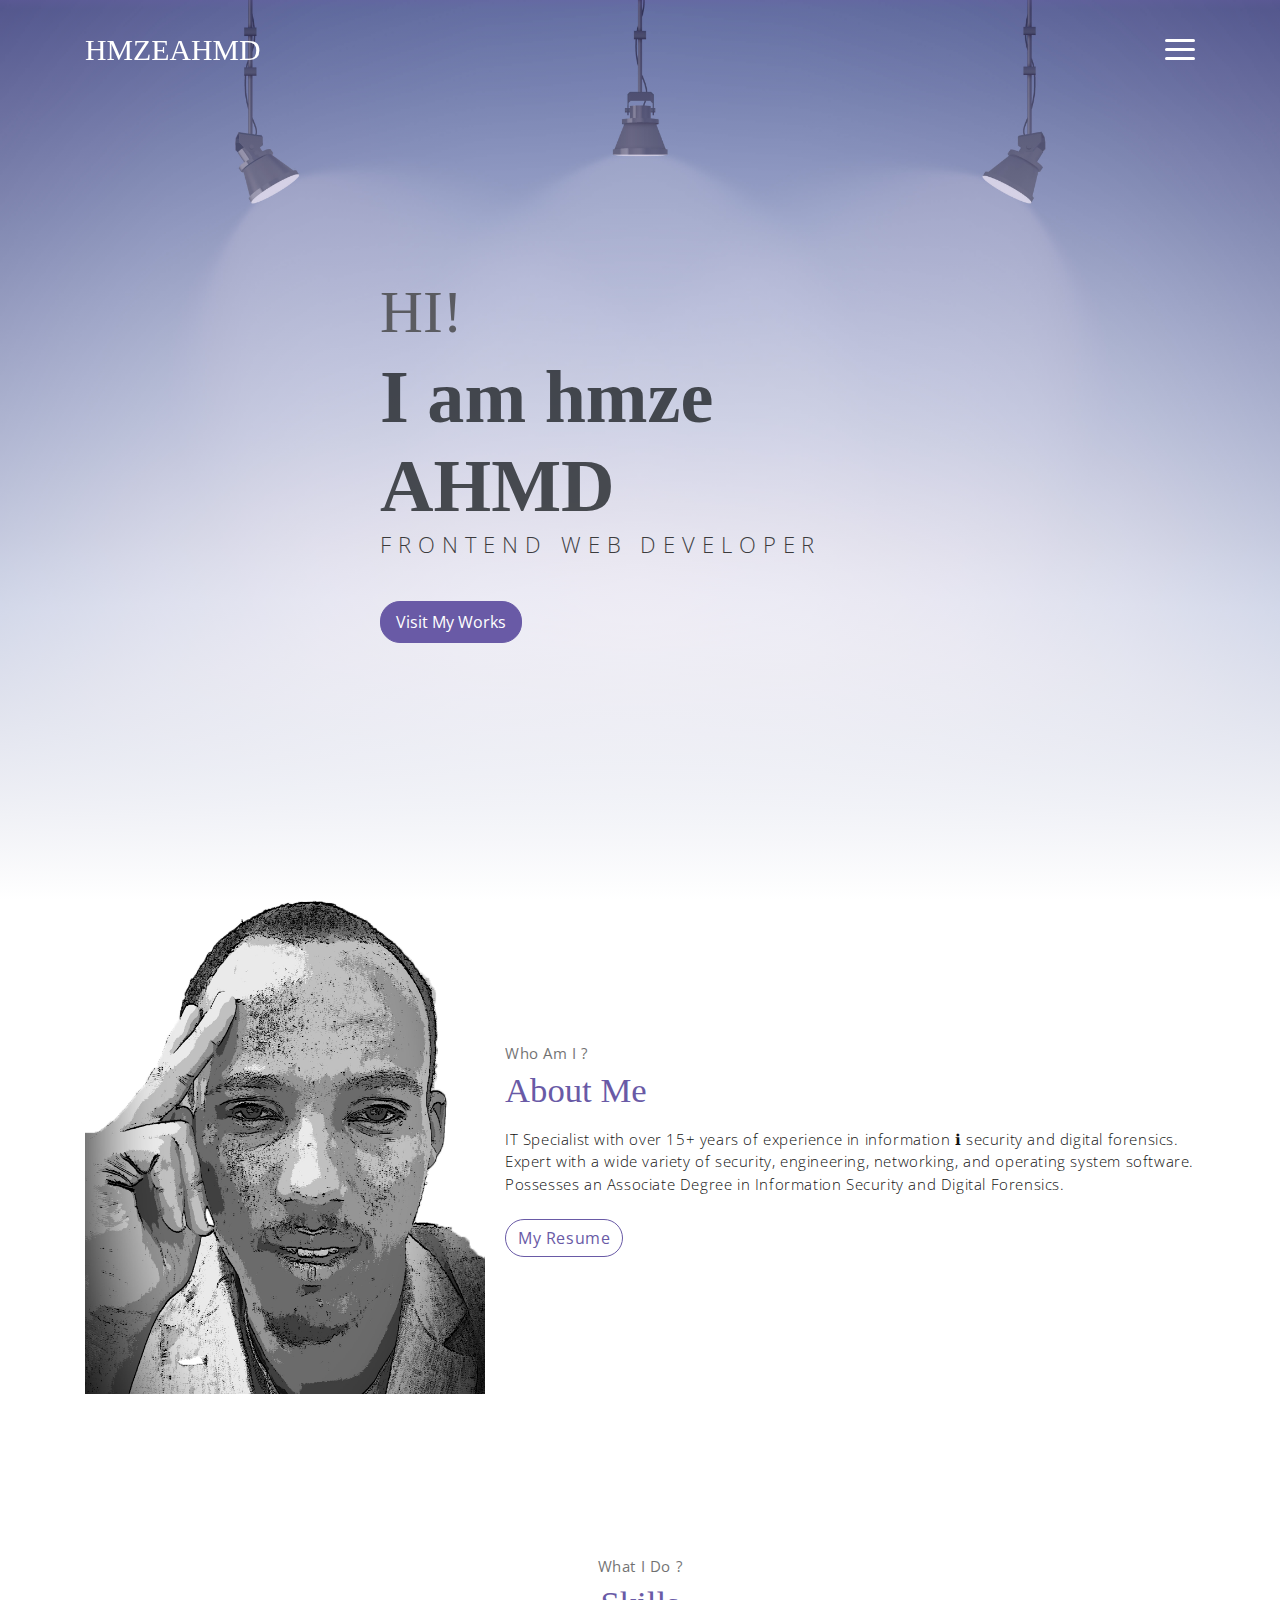
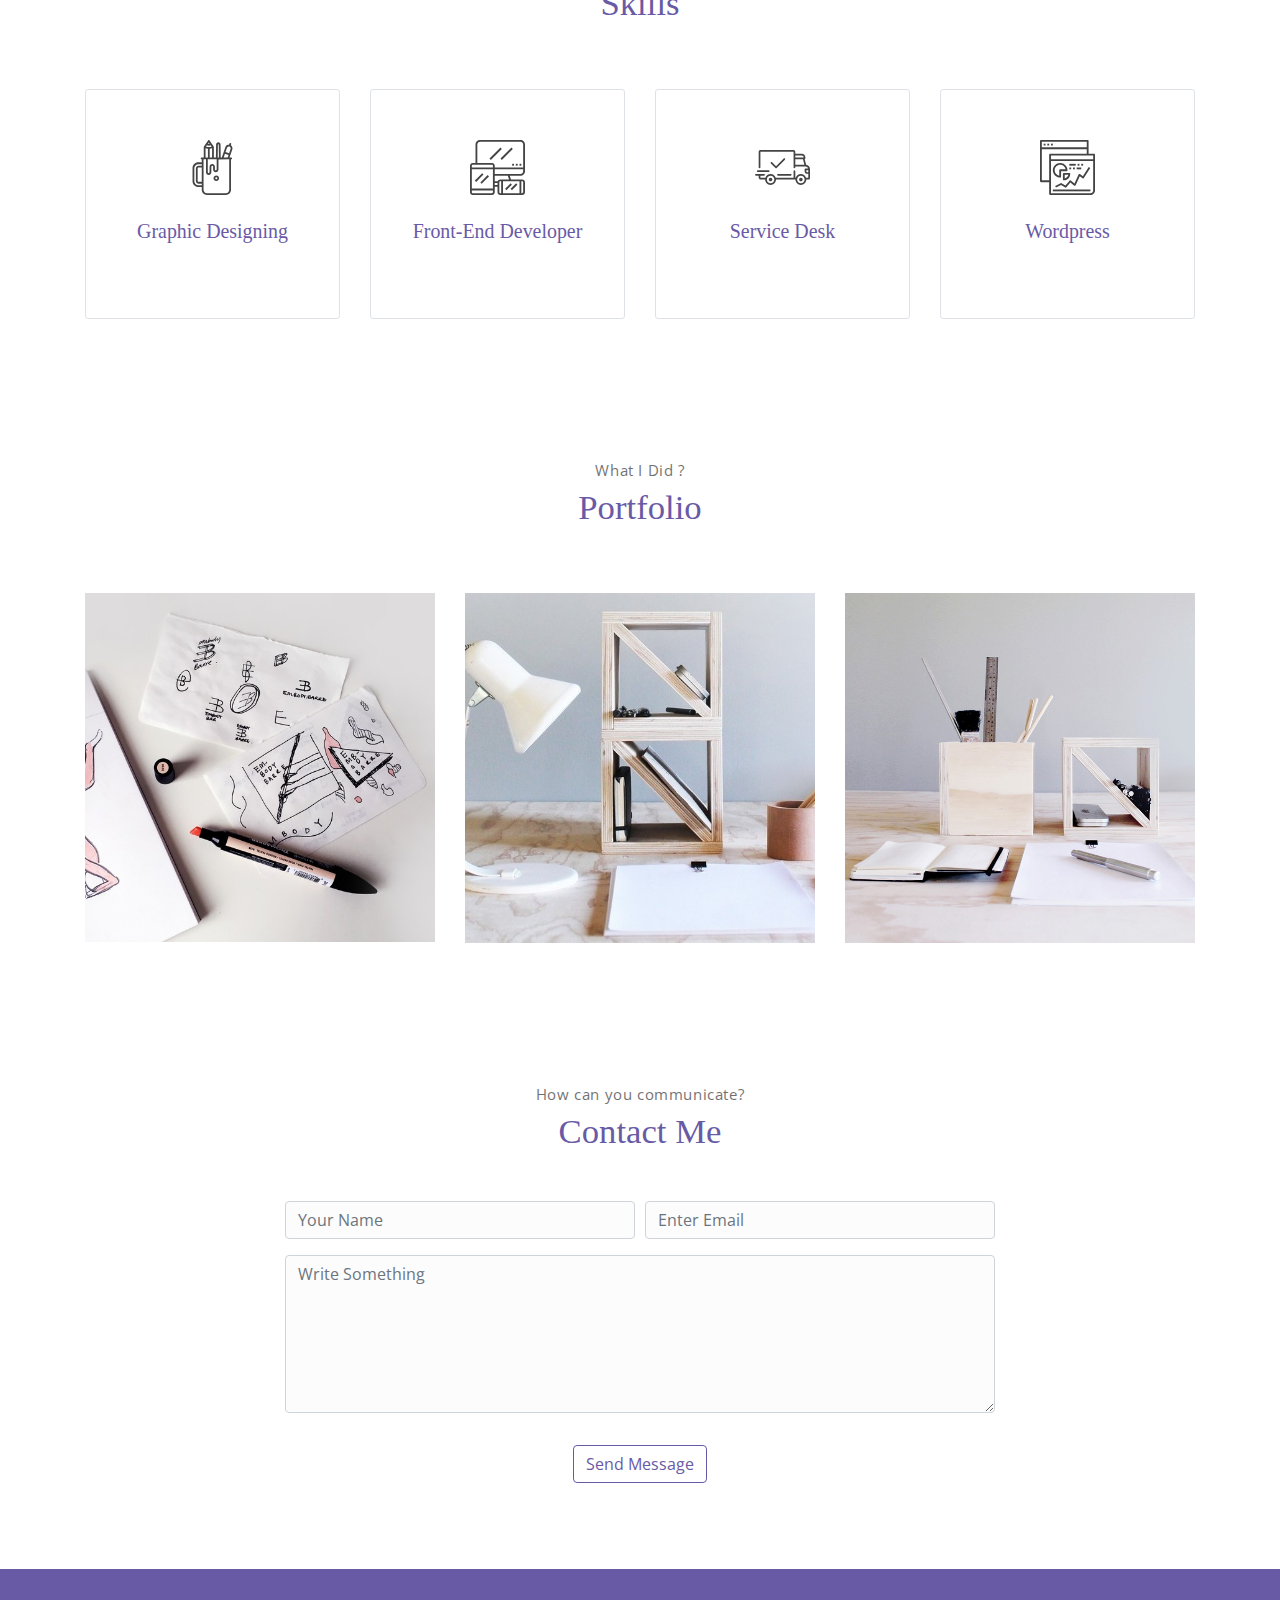
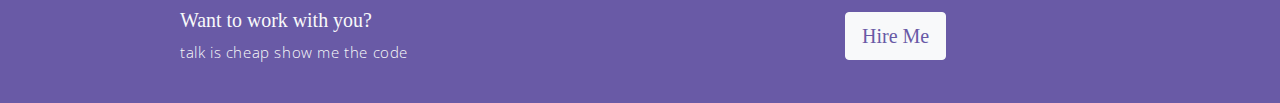
==== commit 3d59b916: "first upgrade 2025" ====
--- a/index.html
+++ b/index.html
@@ -303,11 +303,11 @@
         <!-- row -->
         <div class="row align-items-center">
             <div class="col-sm offset-md-1 mb-4 mb-md-0">
-                <h6 class="title text-light">Want to work with me?</h6>
-                <p class="m-0 text-light">Always feel Free to Contact & Hire me</p>
+                <h6 class="title text-light">Want to work with you?</h6>
+                <p class="m-0 text-light">talk is cheap show me the code</p>
             </div>
             <div class="col-sm offset-sm-2 offset-md-3">
-                <button class="btn btn-lg my-font btn-light rounded">Hire Me</button>
+                <button class="btn btn-lg my-font btn-light rounded" > <a href="https://github.com/hmzeahmd">Hire Me</button>
             </div>
         </div> <!-- end of row -->
     </div> <!-- end of container -->
